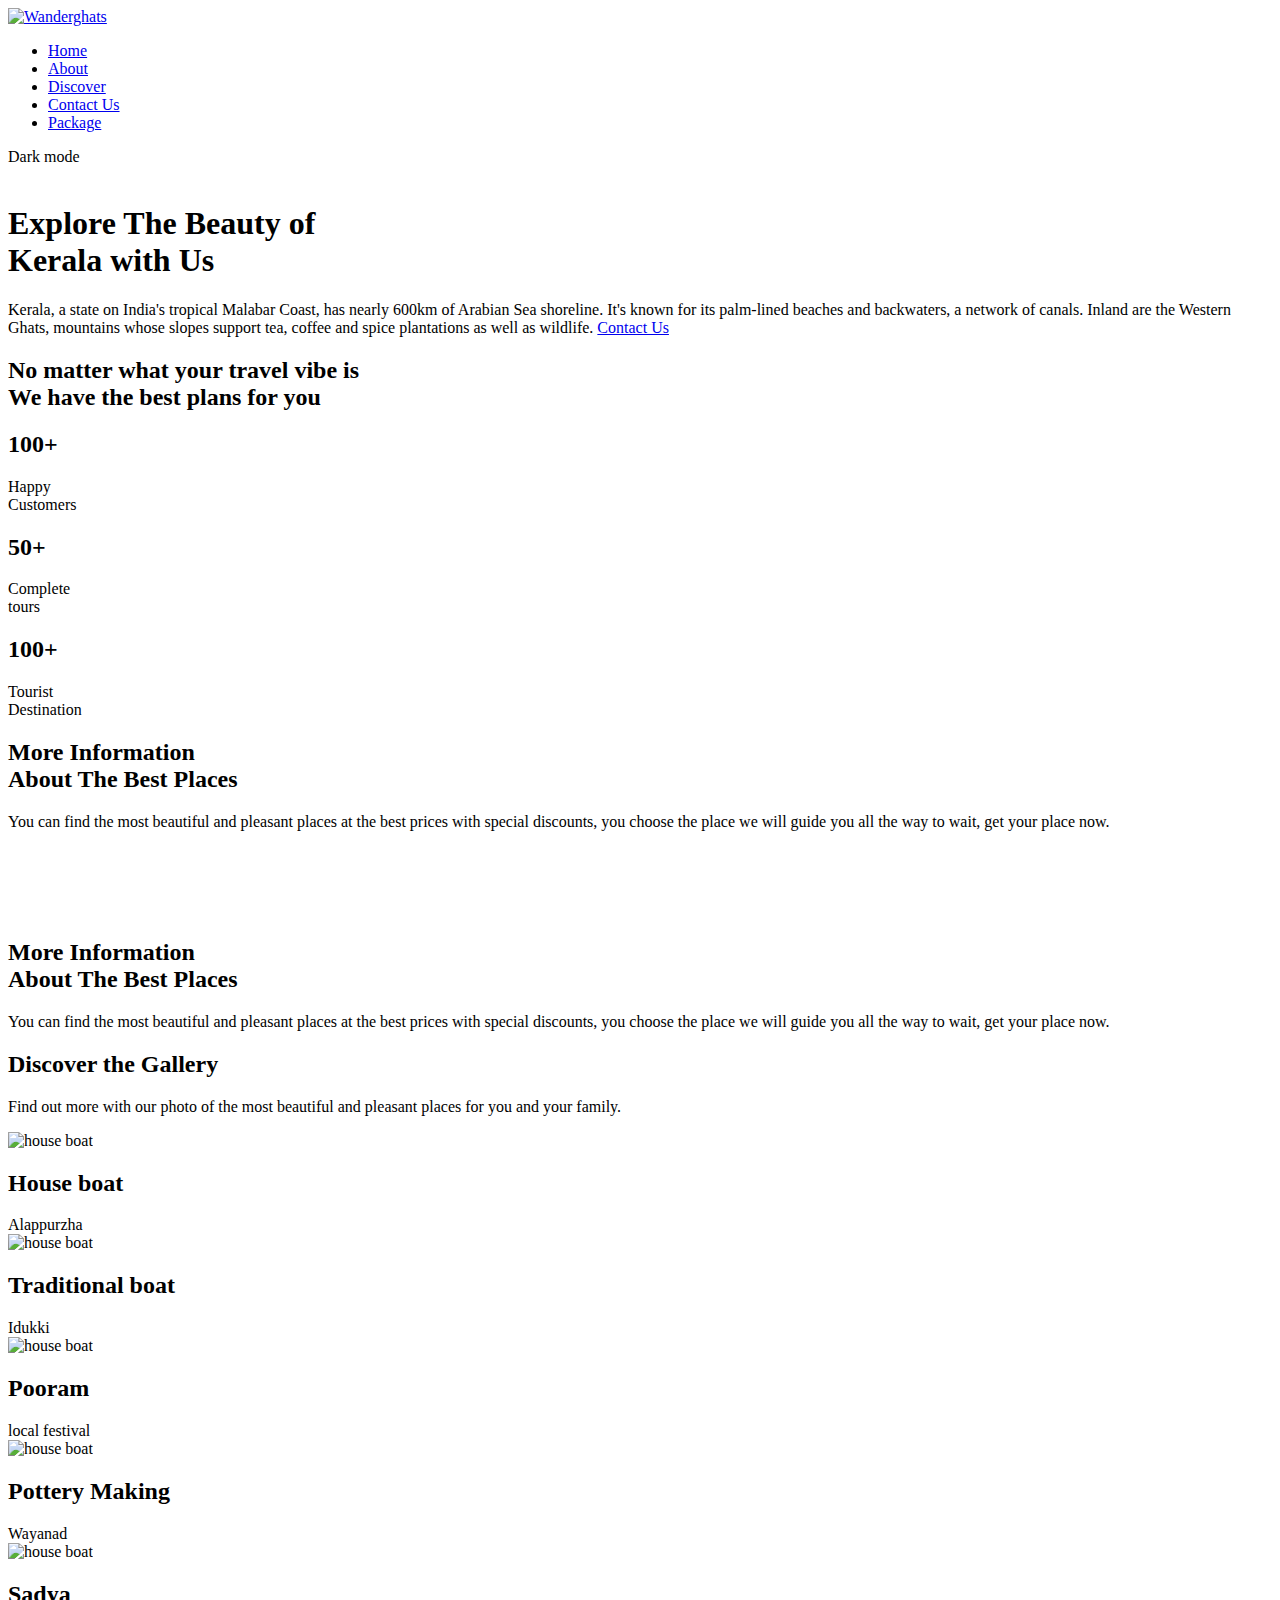
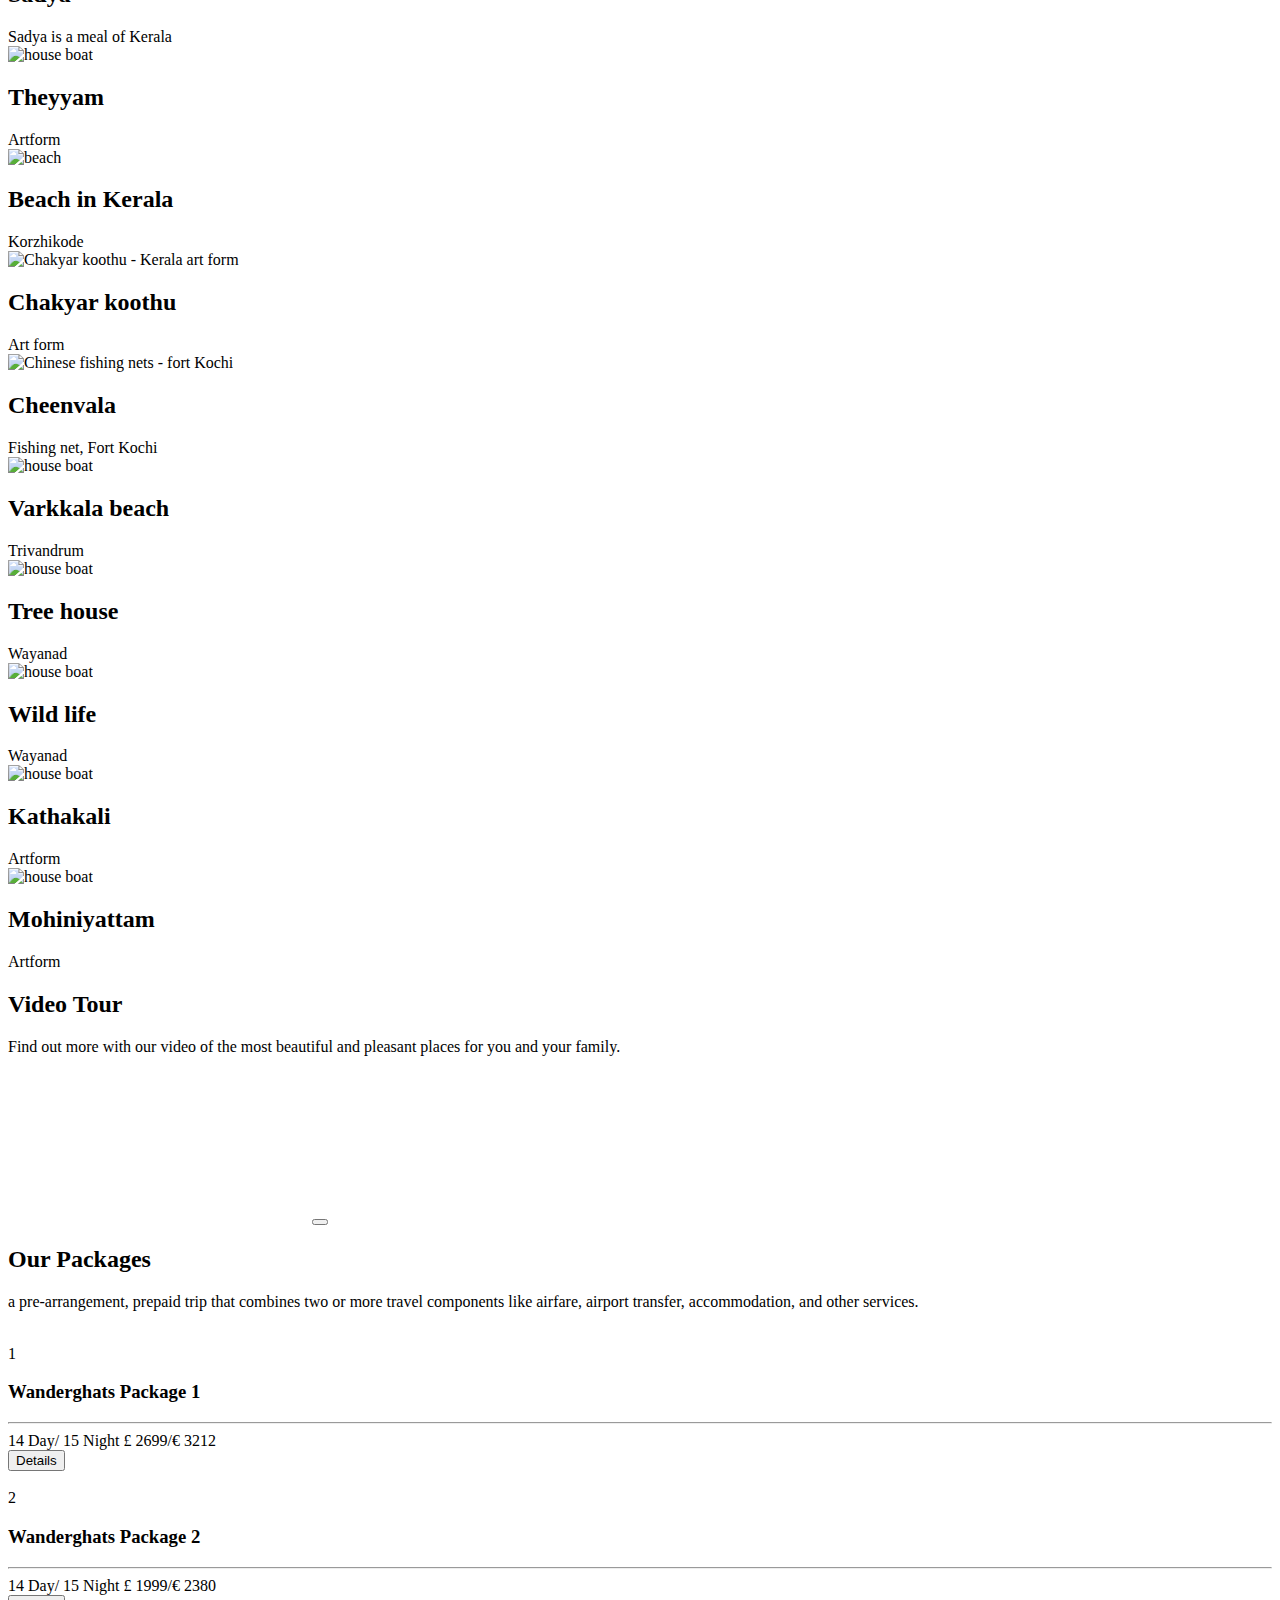
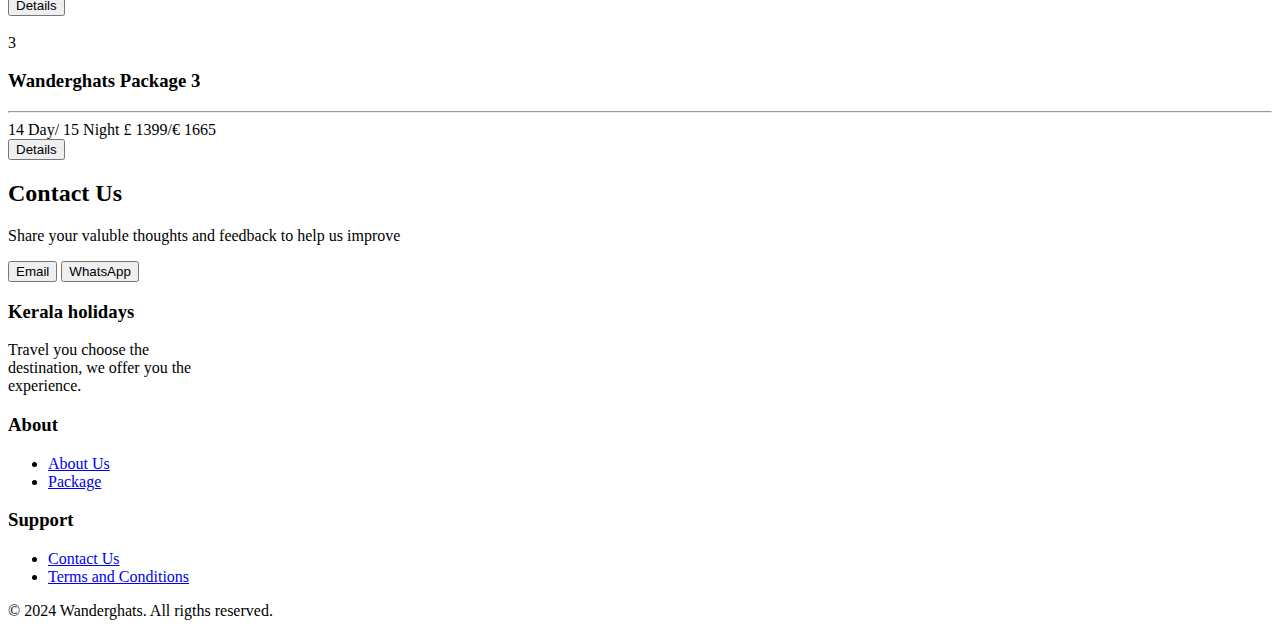
==== index.html @ 9e6406cb "Add files via upload" ====
<!DOCTYPE html>
    <html lang="en">
    <head>
        <meta charset="UTF-8">
        <meta name="viewport" content="width=device-width, initial-scale=1.0">

        <link rel="shortcut icon" href="assets\img\logo.jpg" type="image/png">

        <!--=============== REMIXICONS ===============-->
        <link href="https://cdn.jsdelivr.net/npm/remixicon@2.5.0/fonts/remixicon.css" rel="stylesheet">

        <!--=============== SWIPER CSS ===============-->
        <link rel="stylesheet" href="assets/css/swiper-bundle.min.css">

        <!--=============== CSS ===============-->
        <link rel="stylesheet" href="assets/css/styles.css">

        <link rel="stylesheet" href="https://fonts.googleapis.com/css?family=Audiowide">

        <link rel="stylesheet" href="assets/css/fontawesome.css">

        <link href='https://fonts.googleapis.com/css?family=Poppins' rel='stylesheet'>
        <link href='https://fonts.googleapis.com/css?family=Cabin' rel='stylesheet'>

        <title>Wanderghats</title>
    </head>
    <body>
        <header class="header" id="header">
            <nav class="nav container">
                
                <a href="#" class="nav__logo">
                    <img class="navLogoImg" src="assets\img\logo.jpg" style="float: left; font-family:'Times New Roman', Times, serif"> Wanderghats
                    <!--<br><hr><span style="font-size:12px;">&nbsp;&nbsp;&nbsp;Your travel partner</span>-->
                </a>
                <div class="nav__menu" id="nav-menu">
                    <ul class="nav__list">
                        <li class="nav__item">
                            <a href="#home" class="nav__link active-link">Home</a>
                        </li>
                        <li class="nav__item">
                            <a href="#about" class="nav__link">About</a>
                        </li>
                        <li class="nav__item">
                            <a href="#discover" class="nav__link">Discover</a>
                        </li>
                        <li class="nav__item">
                            <a href="#contactUs" class="nav__link">Contact Us</a>
                        </li>
                        <li class="nav__item">
                            <a href="#place" class="nav__link" id="navPackage">Package</a>
                        </li>
                    </ul>

                    <div class="nav__dark">
                        <!-- Theme change button -->
                        <span class="change-theme-name">Dark mode</span>
                        <i class="ri-moon-line change-theme" id="theme-button"></i>
                    </div>

                    <i class="ri-close-line nav__close" id="nav-close"></i>
                </div>

                <div class="nav__toggle" id="nav-toggle">
                    <i class="ri-function-line"></i>
                </div>
            </nav>
        </header>

        <main class="main">
            <!--==================== HOME ====================-->
            <section class="home" id="home">
                <img src="assets/img/nandhu-kumar-VJRTZNYNE4E-unsplash.jpg" alt="" class="home__img">

                <div class="home__container container grid">
                    <div class="home__data">
                        <!--<span class="home__data-subtitle">Explore the</span>-->
                        <h1 class="home__data-title">Explore The Beauty of<br> <b>Kerala with Us</b></h1>
                        <span class="home__data-subtitle">
                            Kerala, a state on India's tropical Malabar Coast, has nearly 600km
                            of Arabian Sea shoreline. It's known for its palm-lined beaches and backwaters, a network of canals.
                            Inland are the Western Ghats, mountains whose slopes support tea, coffee and spice plantations as well
                            as wildlife.
                        </span>
                        <a href="#contactUs" class="button">Contact Us</a>
                    </div>
                    <div class="home__social">
                        <a href="https://www.facebook.com/" target="_blank" class="home__social-link">
                            <i class="ri-facebook-box-fill"></i>
                        </a>
                        <a href="https://www.instagram.com/" target="_blank" class="home__social-link">
                            <i class="ri-instagram-fill"></i>
                        </a>
                        <a href="https://twitter.com/" target="_blank" class="home__social-link">
                            <i class="ri-twitter-x-line"></i>
                        </a>
                    </div>

                    <!--<div class="home__info">
                <div>
                    <span class="home__info-title">5 best places to visit</span>
                    <a href="" class="button button--flex button--link home__info-button">
                        More <i class="ri-arrow-right-line"></i>
                    </a>
                </div>

                <div class="home__info-overlay">
                    <img src="assets/img/home2.jpg" alt="" class="home__info-img">
                </div>
            </div>-->
                </div>
            </section>

            <!--==================== ABOUT ====================-->
            <section class="experience section">
                <div class="division">
                    <h2 class="section__title">No matter what your travel vibe is <br> We have the best plans for you</h2>

                    <div class="experience__container container grid">
                        <div class="experience__content grid">
                            <div class="experience__data">
                                <h2 class="experience__number">100+</h2>
                                <span class="experience__description">Happy <br> Customers</span>
                            </div>

                            <div class="experience__data">
                                <h2 class="experience__number">50+</h2>
                                <span class="experience__description">Complete <br> tours</span>
                            </div>

                            <div class="experience__data">
                                <h2 class="experience__number">100+</h2>
                                <span class="experience__description">Tourist <br> Destination</span>
                            </div>
                        </div>

                        <!--<div class="experience__img grid">
                    <div class="experience__overlay">
                        <img src="assets/img/pexels-jayanand-rudhan-295717367-13260908.jpg" alt="" class="experience__img-one">
                    </div>

                    <div class="experience__overlay">
                        <img src="assets/img/pexels-renjith-tomy-pkm-138432405-10821527.jpg" alt="" class="experience__img-two">
                    </div>
                </div>-->
                    </div>
                </div>
            </section>

            <section class="about section" id="about">
                <div class="about__container container grid">
                    <div class="about__data">
                        <h2 class="section__title about__title">More Information <br> About The Best Places</h2>
                        <p class="about__description">
                            You can find the most beautiful and pleasant places at the best
                            prices with special discounts, you choose the place we will guide you all the way to wait, get your
                            place now.
                        </p>
                        <!--<a href="#" class="button">Reserve a place</a>-->
                    </div>

                    <div class="about__img">
                        <div class="about__img-overlay">
                            <img src="assets/img/Resposible tourism.jpg" alt="" class="about__img-one">
                        </div>

                        <div class="about__img-overlay">
                            <img src="assets/img/pexels-aneesh-s-1798935-3370598.jpg" alt="" class="about__img-two">
                        </div>
                    </div>
                </div>
            </section>


            <!--==================== EXPERIENCE ====================-->
            <section class="experience section">

                <div class="experience__container container grid">

                    <div class="about__container container grid">
                        <div class="experience__img grid">
                            <div class="experience__overlay">
                                <img src="assets/img/pexels-jayanand-rudhan-295717367-13260908.jpg" alt="" class="experience__img-one">
                            </div>
                            <div class="experience__overlay">
                                <img src="assets/img/pexels-renjith-tomy-pkm-138432405-10821527.jpg" alt="" class="experience__img-two">
                            </div>


                        </div>

                        <div class="about__data">
                            <h2 class="section__title about__title">More Information <br> About The Best Places</h2>
                            <p class="about__description">
                                You can find the most beautiful and pleasant places at the best
                                prices with special discounts, you choose the place we will guide you all the way to wait, get your
                                place now.
                            </p>
                            <!--<a href="#" class="button">Reserve a place</a>-->
                        </div>
                    </div>

                    <!--<div class="experience__img grid">
                <div class="experience__overlay">
                    <img src="assets/img/pexels-jayanand-rudhan-295717367-13260908.jpg" alt="" class="experience__img-one">
                </div>

                <div class="experience__overlay">
                    <img src="assets/img/pexels-renjith-tomy-pkm-138432405-10821527.jpg" alt="" class="experience__img-two">
                </div>
            </div>-->
                </div>
            </section>

            <!--==================== DISCOVER ====================-->
            <section class="discover section" id="discover">
                <h2 class="section__title">Discover the Gallery</h2>

                <p class="video__description">
                    Find out more with our photo of the most beautiful and
                    pleasant places for you and your family.
                </p>

                <div class="discover__container container swiper-container">
                    <div class="swiper-wrapper">

                        <!--==================== DISCOVER 4 ====================-->
                        <div class="discover__card swiper-slide">
                            <img src="assets/img/a_house boat.jpg" alt="house boat" class="discover__img">
                            <div class="discover__data">
                                <h2 class="discover__title">House boat</h2>
                                <span class="discover__description">Alappurzha</span>
                                <!--<p class="discover_ptext">Houseboats: A Complete Guide - Boat Trader BlogA houseboat is a boat that has
                            been modified or designed to be used as a primary dwelling on water.
                            They are often found in lakes, rivers, streams, and coastal harbors, and are usually moored
                            or kept stationary.
                            <p>-->
                            </div>
                        </div>

                        <!--==================== DISCOVER 5 ====================-->
                        <div class="discover__card swiper-slide">
                            <img src="assets/img/a_idukky.jpg" alt="house boat" class="discover__img">
                            <div class="discover__data">
                                <h2 class="discover__title">Traditional boat</h2>
                                <span class="discover__description">Idukki</span>
                            </div>
                        </div>

                        <!--==================== DISCOVER 8 ====================-->
                        <div class="discover__card swiper-slide">
                            <img src="assets/img/a_pooram.jpg" alt="house boat" class="discover__img">
                            <div class="discover__data">
                                <h2 class="discover__title">Pooram</h2>
                                <span class="discover__description">local festival</span>
                            </div>
                        </div>

                        <!--==================== DISCOVER 9 ====================-->
                        <div class="discover__card swiper-slide">
                            <img src="assets/img/a_Pottery Making.jpg" alt="house boat" class="discover__img">
                            <div class="discover__data">
                                <h2 class="discover__title">Pottery Making</h2>
                                <span class="discover__description">Wayanad</span>
                            </div>
                        </div>

                        <!--==================== DISCOVER 10 ====================-->
                        <div class="discover__card swiper-slide">
                            <img src="assets/img/a_Sadhya.jpg" alt="house boat" class="discover__img">
                            <div class="discover__data">
                                <h2 class="discover__title">Sadya</h2>
                                <span class="discover__description">Sadya is a meal of Kerala</span>
                            </div>
                        </div>

                        <!--==================== DISCOVER 11 ====================-->
                        <div class="discover__card swiper-slide">
                            <img src="assets/img/a_Theyyam.jpg" alt="house boat" class="discover__img">
                            <div class="discover__data">
                                <h2 class="discover__title">Theyyam</h2>
                                <span class="discover__description">Artform</span>
                            </div>
                        </div>


                        <!--==================== DISCOVER 1 ====================-->
                        <div class="discover__card swiper-slide">
                            <img src="assets/img/a_beach.jpg" alt="beach" class="discover__img">
                            <div class="discover__data">
                                <h2 class="discover__title">Beach in Kerala</h2>
                                <span class="discover__description">Korzhikode</span>
                            </div>
                        </div>

                        <!--==================== DISCOVER 2 ====================-->
                        <div class="discover__card swiper-slide">
                            <img src="assets/img/a_Chakyar koothu.jpg" alt="Chakyar koothu - Kerala art form" class="discover__img">
                            <div class="discover__data">
                                <h2 class="discover__title">Chakyar koothu</h2>
                                <span class="discover__description">Art form</span>
                            </div>
                        </div>
                        <!--==================== DISCOVER 3 ====================-->
                        <div class="discover__card swiper-slide">
                            <img src="assets/img/a_Chinese fishing nets.jpg" alt="Chinese fishing nets - fort Kochi" class="discover__img">
                            <div class="discover__data">
                                <h2 class="discover__title">Cheenvala</h2>
                                <span class="discover__description">Fishing net, Fort Kochi</span>
                            </div>
                        </div>

                        <!--==================== DISCOVER 13 ====================-->
                        <div class="discover__card swiper-slide">
                            <img src="assets/img/a_Varkkala.jpg" alt="house boat" class="discover__img">
                            <div class="discover__data">
                                <h2 class="discover__title">Varkkala beach</h2>
                                <span class="discover__description">Trivandrum</span>
                            </div>
                        </div>

                        <!--==================== DISCOVER 14 ====================-->
                        <div class="discover__card swiper-slide">
                            <img src="assets/img/a_Wayanad Tree Houses.jpg" alt="house boat" class="discover__img">
                            <div class="discover__data">
                                <h2 class="discover__title">Tree house</h2>
                                <span class="discover__description">Wayanad</span>
                            </div>
                        </div>

                        <!--==================== DISCOVER 15 ====================-->
                        <div class="discover__card swiper-slide">
                            <img src="assets/img/a_Wild life.jpg" alt="house boat" class="discover__img">
                            <div class="discover__data">
                                <h2 class="discover__title">Wild life</h2>
                                <span class="discover__description">Wayanad</span>
                            </div>
                        </div>

                        <!--==================== DISCOVER 6 ====================-->
                        <div class="discover__card swiper-slide">
                            <img src="assets/img/a_Kathakali.jpg" alt="house boat" class="discover__img">
                            <div class="discover__data">
                                <h2 class="discover__title">Kathakali</h2>
                                <span class="discover__description">Artform</span>
                            </div>
                        </div>

                        <!--==================== DISCOVER 7 ====================-->
                        <div class="discover__card swiper-slide">
                            <img src="assets/img/a_Mohiniattam.jpg" alt="house boat" class="discover__img">
                            <div class="discover__data">
                                <h2 class="discover__title">Mohiniyattam</h2>
                                <span class="discover__description">Artform</span>
                            </div>
                        </div>

                    </div>
                </div>
            </section>


            <!--==================== VIDEO ====================-->
            <section class="video section">
                <h2 class="section__title">Video Tour</h2>

                <div class="video__container container">
                    <p class="video__description">
                        Find out more with our video of the most beautiful and
                        pleasant places for you and your family.
                    </p>

                    <div class="video__content">
                        <video id="video-file">
                            <source src="assets/img/Kerala Glimps.mp4" type="video/mp4">
                        </video>

                        <button class="button button--flex video__button" id="video-button">
                            <i class="ri-play-line video__button-icon" id="video-icon"></i>
                        </button>
                    </div>
                </div>
            </section>

            <!--==================== PLACES ====================-->
            <section class="place section" id="place">
                <h2 class="section__title">Our Packages</h2>
                <p class="video__description">
                    a pre-arrangement, prepaid trip that combines two or more travel components like airfare, 
                    airport transfer, accommodation, and other services.
                </p>

                <div class="place__container container grid">
                    <!--==================== PLACES CARD 1 ====================-->
                    <div class="place__card">
                        <img src="assets/img/packageCover3.jpg" alt="" class="place__img">

                        <div class="place__content">
                            <span class="place__rating">
                                <i class="ri-star-line place__rating-icon"></i>
                                <span class="place__rating-number">1</span>
                            </span>

                            <div class="place__data">
                                <h3 class="place__title">Wanderghats Package 1</h3><hr>
                                <span class="place__subtitle">14 Day/ 15 Night</span>
                                <span class="place__price" id="price">£ 2699/€ 3212</span>
                            </div>
                        </div>

                        <button id="package1" class="button button--flex place__button">
                            Details<i class="ri-arrow-right-line"></i>
                        </button>
                    </div>

                    <!--==================== PLACES CARD 2 ====================-->
                    <div class="place__card">
                        <img src="assets/img/packageCover3.jpg" alt="" class="place__img">

                        <div class="place__content">
                            <span class="place__rating">
                                <i class="ri-star-line place__rating-icon"></i>
                                <span class="place__rating-number">2</span>
                            </span>

                            <div class="place__data">
                                <h3 class="place__title">Wanderghats Package 2</h3><hr>
                                <span class="place__subtitle">14 Day/ 15 Night</span>
                                <span class="place__price">£ 1999/€ 2380</span>
                            </div>
                        </div>

                        <button id="package1" class="button button--flex place__button">
                            Details<i class="ri-arrow-right-line"></i>
                        </button>
                    </div>

                    <!--==================== PLACES CARD 3 ====================-->
                    <div class="place__card">
                        <img src="assets/img/packageCover3.jpg" alt="" class="place__img">

                        <div class="place__content">
                            <span class="place__rating">
                                <i class="ri-star-line place__rating-icon"></i>
                                <span class="place__rating-number">3</span>
                            </span>

                            <div class="place__data">
                                <h3 class="place__title">Wanderghats Package 3</h3><hr>
                                <span class="place__subtitle">14 Day/ 15 Night</span>
                                <span class="place__price">£ 1399/€ 1665</span>
                            </div>
                        </div>

                        <button id="package1" class="button button--flex place__button">
                            Details<i class="ri-arrow-right-line"></i>
                        </button>
                    </div>



                    <!--==================== PLACES CARD 4 ====================-->
                    <!--<div class="place__card">
                <img src="assets/img/place4.jpg" alt="" class="place__img">

                <div class="place__content">
                    <span class="place__rating">
                        <i class="ri-star-line place__rating-icon"></i>
                        <span class="place__rating-number">4,8</span>
                    </span>

                    <div class="place__data">
                        <h3 class="place__title">Munnar</h3>
                        <span class="place__subtitle">Idukki</span>
                        <span class="place__price">Rs. 12499</span>
                    </div>
                </div>

                <button class="button button--flex place__button">
                    <i class="ri-arrow-right-line"></i>
                </button>
            </div>-->
                    <!--==================== PLACES CARD 5 ====================-->
                    <!--<div class="place__card">
                <img src="assets/img/place5.jpg" alt="" class="place__img">

                <div class="place__content">
                    <span class="place__rating">
                        <i class="ri-star-line place__rating-icon"></i>
                        <span class="place__rating-number">4,8</span>
                    </span>

                    <div class="place__data">
                        <h3 class="place__title">Thrissur</h3>
                        <span class="place__subtitle">Thrissur</span>
                        <span class="place__price">Rs. 11999</span>
                    </div>
                </div>

                <button class="button button--flex place__button">
                    <i class="ri-arrow-right-line"></i>
                </button>
            </div>-->
                </div>
            </section>


            <!--==================== SUBSCRIBE ====================-->
            <section class="subscribe section" id="contactUs">
                <div class="subscribe__bg">
                    <div class="subscribe__container container">
                        <h2 class="section__title subscribe__title">Contact Us</h2>
                        <p class="subscribe__description">
                            Share your valuble thoughts and feedback to help us improve
                        </p>
                        <div class="subscribe__description">
                            <button class="button" onclick="sendEmail()">
                                <i class="fa fa-envelope aria-hidden=" true""></i> Email
                            </button>
                            <button class="button" onclick="sendWhatsApp()">
                                <i class="fa fa-phone" aria-hidden="true"></i> WhatsApp
                            </button>
                        </div>
                    </div>
                </div>
            </section>

            <!--==================== SPONSORS ====================-->
            <!--<section class="sponsor section">
    <h2 class="section__title">Our sponsors</h2>
    <div class="sponsor__container container grid">-->
            <!--<div class="sponsor__content">
        <img src="assets/img/sponsors1.png" alt="" class="sponsor__img">
    </div>-->
            <!--<div class="sponsor__content">
        <img src="assets/img/sponsors2.png" alt="" class="sponsor__img">
    </div>-->
            <!--<div class="sponsor__content">
        <img src="assets/img/sponsors3.png" alt="" class="sponsor__img">
    </div>-->
            <!--<div class="sponsor__content">
        <img src="assets/img/sponsors4.png" alt="" class="sponsor__img">
    </div>-->
            <!--<div class="sponsor__content">
        <img src="assets/img/sponsors5.png" alt="" class="sponsor__img">
    </div>-->
            <!--</div>
        </section>
    </main>-->
            <!--==================== FOOTER ====================-->
            <footer class="footer section">
                <div class="footer__container container grid">
                    <div class="footer__content grid">
                        <div class="footer__data">
                            <h3 class="footer__title">Kerala holidays</h3>
                            <p class="footer__description">
                                Travel you choose the <br> destination,
                                we offer you the <br> experience.
                            </p>
                            <div>
                                <a href="https://www.facebook.com/" target="_blank" class="footer__social">
                                    <i class="ri-facebook-box-fill"></i>
                                </a>
                                <!--<a href="https://twitter.com/" target="_blank" class="footer__social">
                            <i class="ri-twitter-fill"></i>
                        </a>-->
                                <a href="https://www.instagram.com/" target="_blank" class="footer__social">
                                    <i class="ri-instagram-fill"></i>
                                </a>
                                <!--<a href="https://www.youtube.com/" target="_blank" class="footer__social">
                            <i class="ri-youtube-fill"></i>
                        </a>-->
                            </div>
                        </div>

                        <div class="footer__data">
                            <h3 class="footer__subtitle">About</h3>
                            <ul>
                                <li class="footer__item">
                                    <a href="#about" class="footer__link">About Us</a>
                                </li>
                                <li class="footer__item">
                                    <a href="#place" class="footer__link">Package</a>
                                </li>
                            </ul>
                        </div>

                        <!--<div class="footer__data">
                <h3 class="footer__subtitle">Company</h3>
                <ul>
                    <li class="footer__item">
                        <a href="" class="footer__link">Our Team</a>
                    </li>-->
                        <!--<li class="footer__item">
                    <a href="" class="footer__link">Plan y Pricing</a>
                </li>-->
                        <!--<li class="footer__item">
                    <a href="" class="footer__link">Become a member</a>
                </li>-->
                        <!--</ul>
                </div>-->

                        <div class="footer__data">
                            <h3 class="footer__subtitle">Support</h3>
                            <ul>
                                <li class="footer__item">
                                    <a href="#contactUs" class="footer__link">Contact Us</a>
                                </li>
                                <li class="footer__item">
                                    <a href="assets\Wanderghats Terms and Conditions.docx" download="Wanderghats Terms and conditions" class="footer__link">Terms and Conditions</a>
                                </li>
                            </ul>
                        </div>
                    </div>

                    <div class="footer__rights">
                        <p class="footer__copy">&#169; 2024 Wanderghats. All rigths reserved.</p>
                        <!--<div class="footer__terms">
                    <a href="#" class="footer__terms-link">Terms & Agreements</a>
                    <a href="#" class="footer__terms-link">Privacy Policy</a>
                </div>-->
                    </div>
                </div>
            </footer>

            <!--========== SCROLL UP ==========-->
            <a href="#" class="scrollup" id="scroll-up">
                <i class="ri-arrow-up-line scrollup__icon"></i>
            </a>
           

            <!--=============== SCROLL REVEAL===============-->
            <script src="assets/js/scrollreveal.min.js"></script>

            <!--=============== SWIPER JS ===============-->
            <script src="assets/js/swiper-bundle.min.js"></script>

            <!--=============== MAIN JS ===============-->
            <script src="assets/js/main.js"></script>
</body>
</html>
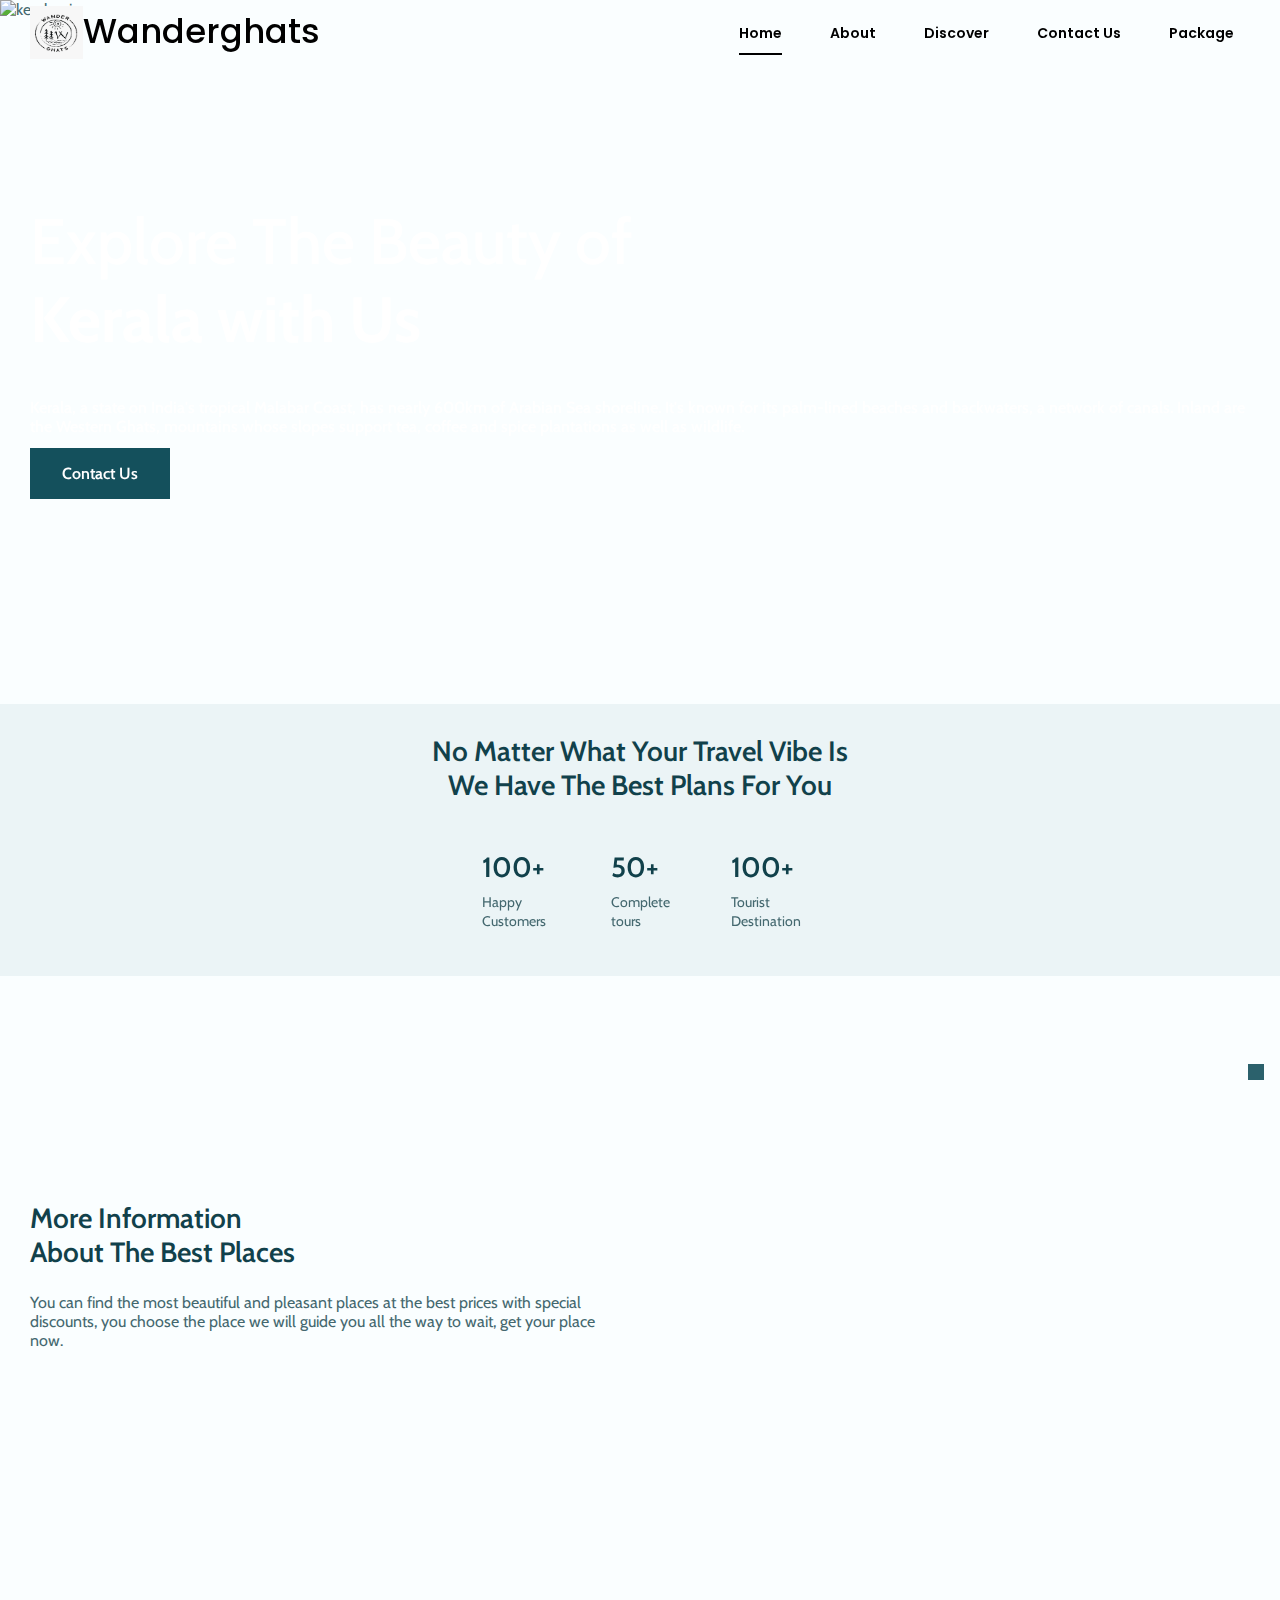
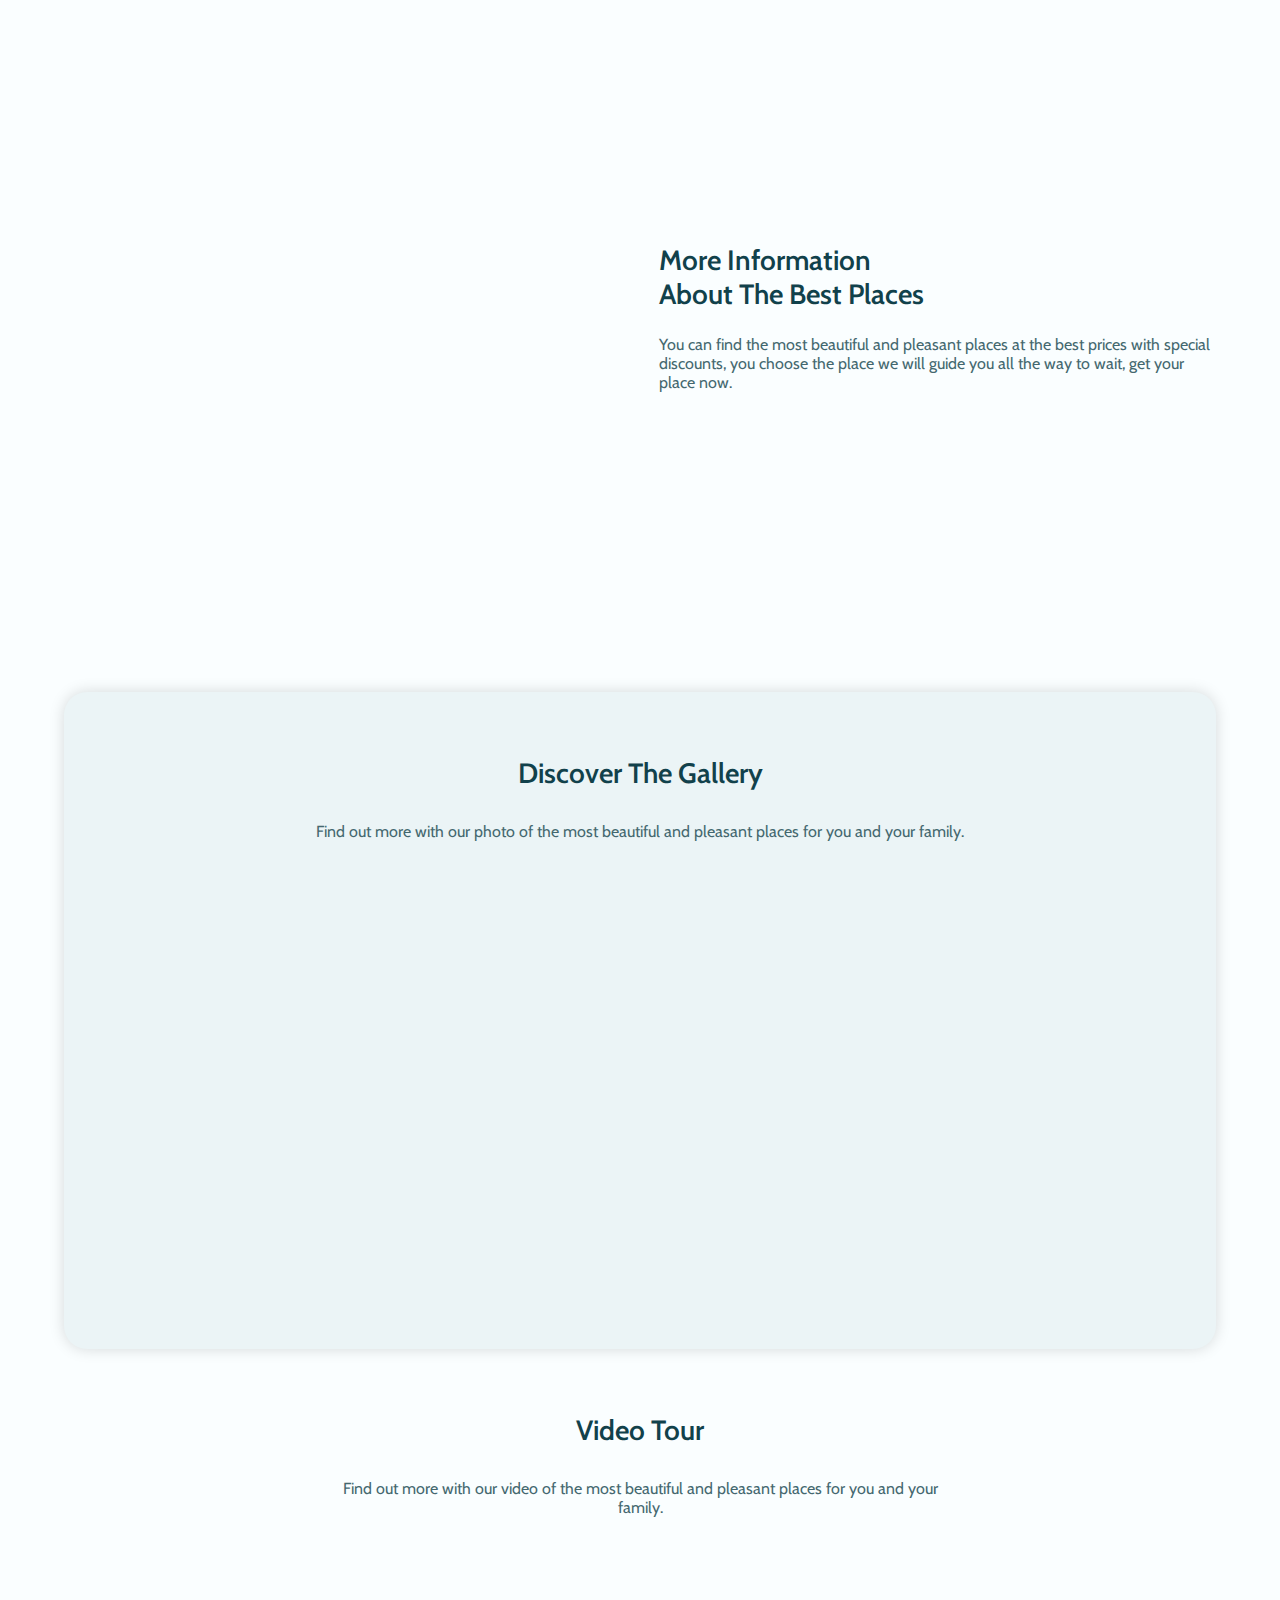
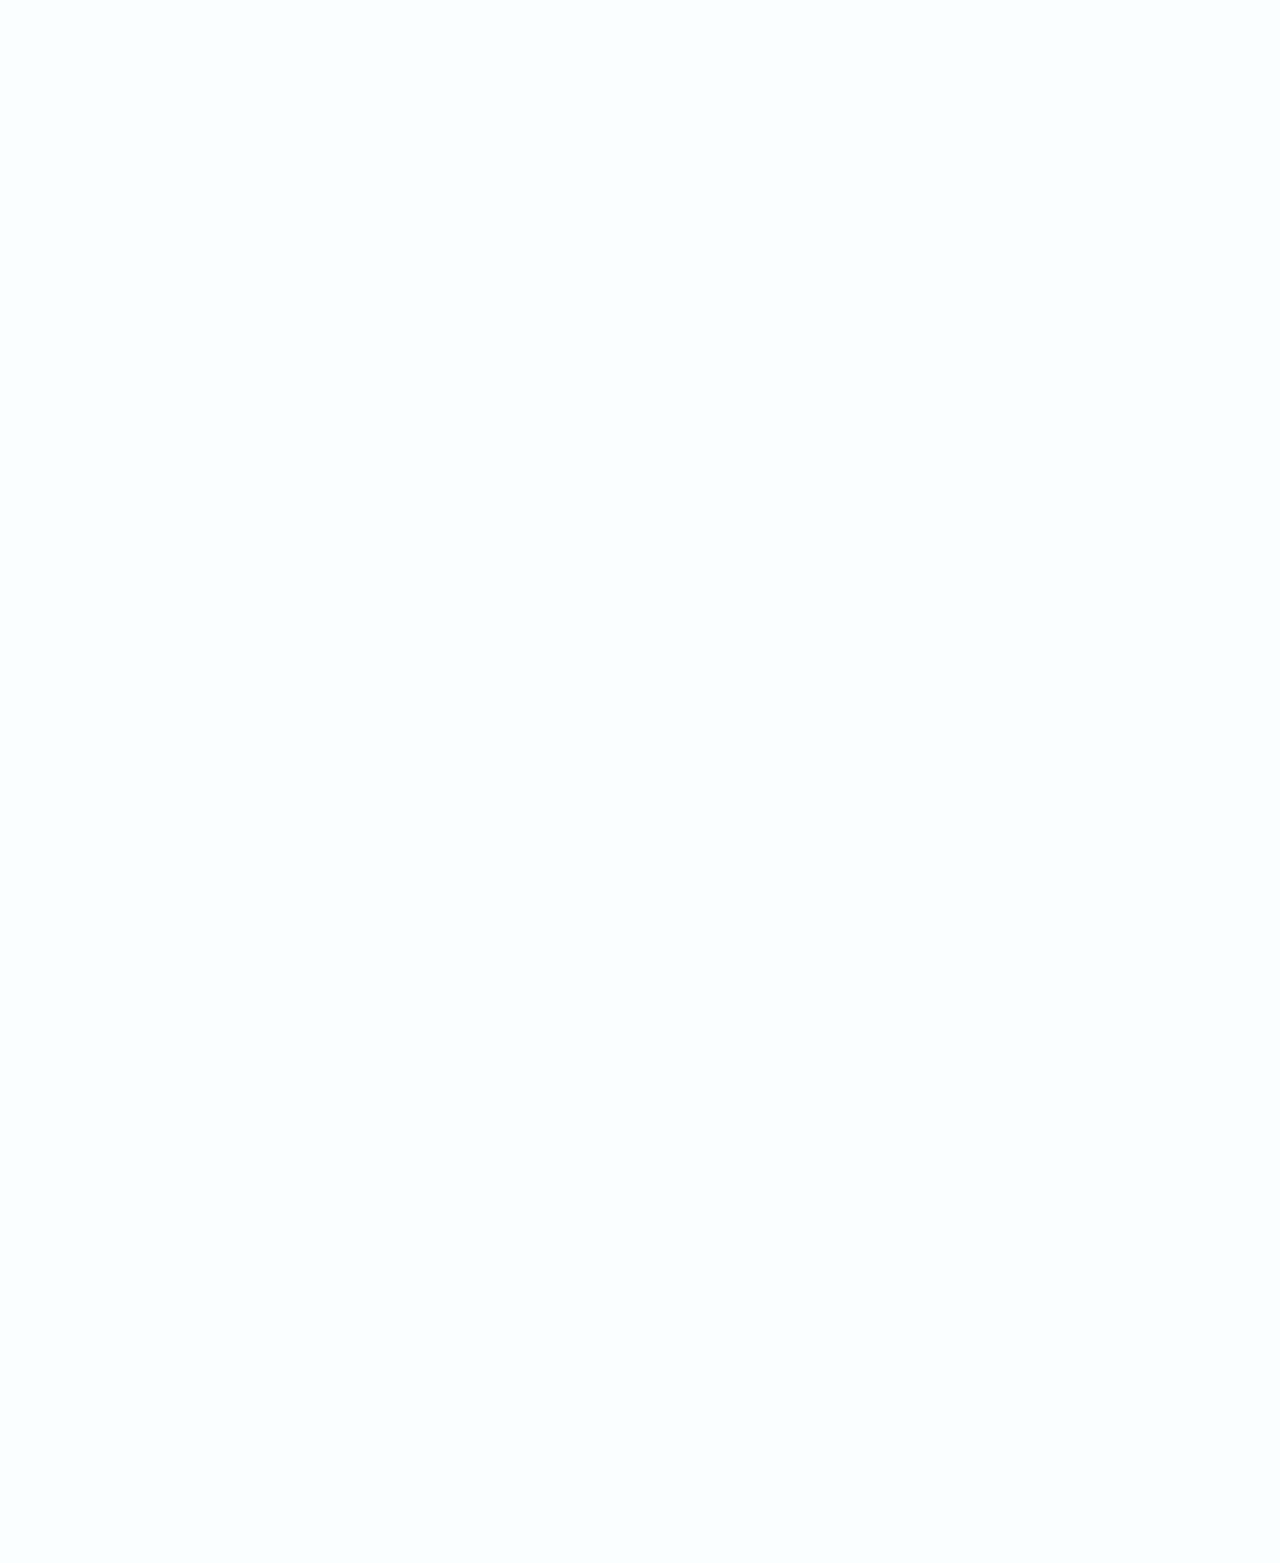
==== commit e2062104: "Update index.html" ====
--- a/index.html
+++ b/index.html
@@ -29,7 +29,7 @@
             <nav class="nav container">
                 
                 <a href="#" class="nav__logo">
-                    <img class="navLogoImg" src="assets\img\logo.jpg" style="float: left; font-family:'Times New Roman', Times, serif"> Wanderghats
+                    <img class="navLogoImg" src="assets\img\logo.jpg" alt="logo" style="float: left; font-family:'Times New Roman', Times, serif"> Wanderghats
                     <!--<br><hr><span style="font-size:12px;">&nbsp;&nbsp;&nbsp;Your travel partner</span>-->
                 </a>
                 <div class="nav__menu" id="nav-menu">
@@ -69,7 +69,7 @@
         <main class="main">
             <!--==================== HOME ====================-->
             <section class="home" id="home">
-                <img src="assets/img/nandhu-kumar-VJRTZNYNE4E-unsplash.jpg" alt="" class="home__img">
+                <img src="assets/img/nandhu-kumar-VJRTZNYNE4E-unsplash.jpg" alt="kerala pic" class="home__img">
 
                 <div class="home__container container grid">
                     <div class="home__data">
@@ -160,11 +160,11 @@
 
                     <div class="about__img">
                         <div class="about__img-overlay">
-                            <img src="assets/img/Resposible tourism.jpg" alt="" class="about__img-one">
+                            <img src="assets/img/Resposible tourism.jpg" alt="kerala tourism picture" class="about__img-one">
                         </div>
 
                         <div class="about__img-overlay">
-                            <img src="assets/img/pexels-aneesh-s-1798935-3370598.jpg" alt="" class="about__img-two">
+                            <img src="assets/img/pexels-aneesh-s-1798935-3370598.jpg" alt="kerala tourism picture" class="about__img-two">
                         </div>
                     </div>
                 </div>
@@ -179,10 +179,10 @@
                     <div class="about__container container grid">
                         <div class="experience__img grid">
                             <div class="experience__overlay">
-                                <img src="assets/img/pexels-jayanand-rudhan-295717367-13260908.jpg" alt="" class="experience__img-one">
+                                <img src="assets/img/pexels-jayanand-rudhan-295717367-13260908.jpg" alt="kerala tourism picture" class="experience__img-one">
                             </div>
                             <div class="experience__overlay">
-                                <img src="assets/img/pexels-renjith-tomy-pkm-138432405-10821527.jpg" alt="" class="experience__img-two">
+                                <img src="assets/img/pexels-renjith-tomy-pkm-138432405-10821527.jpg" alt="kerala tourism picture" class="experience__img-two">
                             </div>
 
 
@@ -392,7 +392,7 @@
                 <div class="place__container container grid">
                     <!--==================== PLACES CARD 1 ====================-->
                     <div class="place__card">
-                        <img src="assets/img/packageCover3.jpg" alt="" class="place__img">
+                        <img src="assets/img/packageCover3.jpg" alt="Kerala package cover photo" class="place__img">
 
                         <div class="place__content">
                             <span class="place__rating">
@@ -401,20 +401,20 @@
                             </span>
 
                             <div class="place__data">
-                                <h3 class="place__title">Wanderghats Package 1</h3><hr>
+                                <h3 class="place__title">Package 1</h3>
                                 <span class="place__subtitle">14 Day/ 15 Night</span>
                                 <span class="place__price" id="price">£ 2699/€ 3212</span>
                             </div>
                         </div>
 
                         <button id="package1" class="button button--flex place__button">
-                            Details<i class="ri-arrow-right-line"></i>
+                            <i class="ri-arrow-right-line"></i>
                         </button>
                     </div>
 
                     <!--==================== PLACES CARD 2 ====================-->
                     <div class="place__card">
-                        <img src="assets/img/packageCover3.jpg" alt="" class="place__img">
+                        <img src="assets/img/packageCover3.jpg" alt="Kerala package cover photo" class="place__img">
 
                         <div class="place__content">
                             <span class="place__rating">
@@ -423,20 +423,20 @@
                             </span>
 
                             <div class="place__data">
-                                <h3 class="place__title">Wanderghats Package 2</h3><hr>
+                                <h3 class="place__title">Package 2</h3>
                                 <span class="place__subtitle">14 Day/ 15 Night</span>
                                 <span class="place__price">£ 1999/€ 2380</span>
                             </div>
                         </div>
 
-                        <button id="package1" class="button button--flex place__button">
-                            Details<i class="ri-arrow-right-line"></i>
+                        <button id="package2" class="button button--flex place__button">
+                            <i class="ri-arrow-right-line"></i>
                         </button>
                     </div>
 
                     <!--==================== PLACES CARD 3 ====================-->
                     <div class="place__card">
-                        <img src="assets/img/packageCover3.jpg" alt="" class="place__img">
+                        <img src="assets/img/packageCover3.jpg" alt="Kerala package cover photo" class="place__img">
 
                         <div class="place__content">
                             <span class="place__rating">
@@ -445,61 +445,20 @@
                             </span>
 
                             <div class="place__data">
-                                <h3 class="place__title">Wanderghats Package 3</h3><hr>
+                                <h3 class="place__title">Package 3</h3>
                                 <span class="place__subtitle">14 Day/ 15 Night</span>
                                 <span class="place__price">£ 1399/€ 1665</span>
                             </div>
                         </div>
 
-                        <button id="package1" class="button button--flex place__button">
-                            Details<i class="ri-arrow-right-line"></i>
+                        <button id="package3" class="button button--flex place__button">
+                            <i class="ri-arrow-right-line"></i>
                         </button>
                     </div>
 
 
 
-                    <!--==================== PLACES CARD 4 ====================-->
-                    <!--<div class="place__card">
-                <img src="assets/img/place4.jpg" alt="" class="place__img">
-
-                <div class="place__content">
-                    <span class="place__rating">
-                        <i class="ri-star-line place__rating-icon"></i>
-                        <span class="place__rating-number">4,8</span>
-                    </span>
-
-                    <div class="place__data">
-                        <h3 class="place__title">Munnar</h3>
-                        <span class="place__subtitle">Idukki</span>
-                        <span class="place__price">Rs. 12499</span>
-                    </div>
-                </div>
-
-                <button class="button button--flex place__button">
-                    <i class="ri-arrow-right-line"></i>
-                </button>
-            </div>-->
-                    <!--==================== PLACES CARD 5 ====================-->
-                    <!--<div class="place__card">
-                <img src="assets/img/place5.jpg" alt="" class="place__img">
-
-                <div class="place__content">
-                    <span class="place__rating">
-                        <i class="ri-star-line place__rating-icon"></i>
-                        <span class="place__rating-number">4,8</span>
-                    </span>
-
-                    <div class="place__data">
-                        <h3 class="place__title">Thrissur</h3>
-                        <span class="place__subtitle">Thrissur</span>
-                        <span class="place__price">Rs. 11999</span>
-                    </div>
-                </div>
-
-                <button class="button button--flex place__button">
-                    <i class="ri-arrow-right-line"></i>
-                </button>
-            </div>-->
+                    
                 </div>
             </section>
 
@@ -637,4 +596,4 @@
             <!--=============== MAIN JS ===============-->
             <script src="assets/js/main.js"></script>
 </body>
-</html>+</html>
--- a/assets/css/styles.css
+++ b/assets/css/styles.css
@@ -0,0 +1,1131 @@
+/*=============== GOOGLE FONTS ===============*/
+@import url("https://fonts.googleapis.com/css2?family=Open+Sans:wght@400;600&family=Raleway:wght@500;600;700&display=swap");
+
+/*=============== VARIABLES CSS ===============*/
+:root {
+  --header-height: 2.5rem;
+
+  /*========== Colors ==========*/
+  /* Change favorite color to match images */
+  /*Green dark 190 - Green 171 - Grren Blue 200*/
+  --hue-color: 190;
+
+  /* HSL color mode */
+  --first-color: hsl(var(--hue-color), 64%, 22%);
+  --first-color-second: hsl(var(--hue-color), 64%, 25%);
+  --first-color-alt: hsl(var(--hue-color), 64%, 15%);
+  --title-color: hsl(var(--hue-color), 64%, 18%);
+  --text-color: hsl(var(--hue-color), 24%, 35%);
+  --text-color-light: hsl(var(--hue-color), 8%, 60%);
+  --input-color: hsl(var(--hue-color), 24%, 97%);
+  --body-color: hsl(var(--hue-color), 100%, 99%);
+  --white-color: #FFF;
+  --scroll-bar-color: hsl(var(--hue-color), 12%, 90%);
+  --scroll-thumb-color: hsl(var(--hue-color), 12%, 75%);
+  --conatiner-layer-color:#EBF4F6;
+
+  /*========== Font and typography ==========*/
+  --body-font: 'Cabin','San Francisco', Helvetica, Arial, san-serif;
+  --title-font: 'Poppins','Raleway', sans-serif;
+  --biggest-font-size: 2.5rem;
+  --h1-font-size: 1.5rem;
+  --h2-font-size: 1.25rem;
+  --h3-font-size: 1rem;
+  --normal-font-size: .938rem;
+  --small-font-size: .813rem;
+  --smaller-font-size: .75rem;
+
+  /*========== Font weight ==========*/
+  --font-medium: 500;
+  --font-semi-bold: 600;
+
+  /*========== Margenes Bottom ==========*/
+  --mb-0-25: .25rem;
+  --mb-0-5: .5rem;
+  --mb-0-75: .75rem;
+  --mb-1: 1rem;
+  --mb-1-25: 1.25rem;
+  --mb-1-5: 1.5rem;
+  --mb-2: 2rem;
+  --mb-2-5: 2.5rem;
+
+  /*========== z index ==========*/
+  --z-tooltip: 10;
+  --z-fixed: 100;
+
+  /*========== Hover overlay ==========*/
+  --img-transition: .3s;
+  --img-hidden: hidden;
+  --img-scale: scale(1.1);
+}
+
+@media screen and (min-width: 968px) {
+  :root {
+    --biggest-font-size: 4rem;
+    --h1-font-size: 2.25rem;
+    --h2-font-size: 1.75rem;
+    --h3-font-size: 1.25rem;
+    --normal-font-size: 1rem;
+    --small-font-size: .875rem;
+    --smaller-font-size: .813rem;
+  }
+}
+
+/*========== Variables Dark theme ==========*/
+body.dark-theme {
+    --first-color-second: hsl(var(--hue-color), 54%, 12%);
+    --title-color: hsl(var(--hue-color), 24%, 95%);
+    --text-color: hsl(var(--hue-color), 8%, 75%);
+    --input-color: hsl(var(--hue-color), 29%, 16%);
+    --body-color: hsl(var(--hue-color), 29%, 12%);
+    --scroll-bar-color: hsl(var(--hue-color), 12%, 48%);
+    --scroll-thumb-color: hsl(var(--hue-color), 12%, 36%);
+    --conatiner-layer-color:hsl(var(--hue-color), 54%, 12%);
+}
+
+/*========== Button Dark/Light ==========*/
+.nav__dark {
+  display: flex;
+  align-items: center;
+  column-gap: 2rem;
+  position: absolute;
+  left: 3rem;
+  bottom: 4rem;
+}
+
+.change-theme, .change-theme-name {
+  color: var(--text-color);
+}
+
+.change-theme {
+  cursor: pointer;
+  font-size: 1rem;
+}
+
+.change-theme-name {
+  font-size: var(--small-font-size);
+}
+
+/*=============== BASE ===============*/
+* {
+  box-sizing: border-box;
+  padding: 0;
+  margin: 0;
+}
+
+html {
+  scroll-behavior: smooth;
+}
+
+/*@font-face {
+    font-family: "Myriad-Pro";
+    src: url(http://www.anaveer.in/honda/font/MYRIADPRO-REGULAR.OTF) format("truetype");
+}*/
+
+body {
+    margin: var(--header-height) 0 0 0;
+    font-family: var(--body-font);
+    font-size: var(--normal-font-size);
+    background-color: var(--body-color);
+    color: var(--text-color);
+}
+
+h1, h2, h3 {
+    color: var(--title-color);
+    font-weight: var(--font-semi-bold);
+    font-family: var(--title-font:);
+}
+
+ul {
+  list-style: none;
+}
+
+a {
+  text-decoration: none;
+}
+
+img,
+video {
+  max-width: 100%;
+  height: auto;
+}
+
+button,
+input {
+    border: none;
+    font-family: var(--title-font);
+    font-size: var(--normal-font-size);
+}
+
+button {
+  cursor: pointer;
+}
+
+input {
+  outline: none;
+}
+
+.main {
+  overflow-x: hidden;
+}
+
+/*=============== REUSABLE CSS CLASSES ===============*/
+.section {
+  padding: 4.5rem 0 2.5rem;
+}
+
+.section__title {
+  font-size: var(--h2-font-size);
+  color: var(--title-color);
+  text-align: center;
+  text-transform: capitalize;
+  margin-bottom: var(--mb-2);
+}
+
+.container {
+  max-width: 968px;
+  margin-left: var(--mb-1);
+  margin-right: var(--mb-1);
+}
+
+.grid {
+  display: grid;
+  gap: 1.5rem;
+}
+
+/*=============== HEADER ===============*/
+.header {
+  width: 100%;
+  position: fixed;
+  top: 0;
+  left: 0;
+  z-index: var(--z-fixed);
+  background-color: transparent;
+}
+
+/*=============== NAV ===============*/
+.nav {
+    height: var(--header-height);
+    display: flex;
+    justify-content: space-between;
+    align-items: center;
+    font-family: var(--title-font);
+}
+
+.navLogoImg{
+    height:53px;
+    width:53px;
+}
+
+.nav__logo, .nav__toggle {
+    color: black;
+    font-family: var(--title-font);
+}
+
+.nav__logo {
+    font-weight: 500;
+    font-size: 34px;
+    box-sizing: border-box;
+}
+
+.nav__toggle {
+  font-size: 1.2rem;
+  cursor: pointer;
+}
+
+.nav__menu {
+  position: relative;
+}
+
+#navPackage {
+/*    font-size: 1.10rem;
+*/    font-family: var(--title-font);
+}
+
+@media screen and (max-width: 767px) {
+    .nav__menu {
+    position: fixed;
+    background-color: var(--body-color);
+    top: 0;
+    right: -100%;
+    width: 70%;
+    height: 100%;
+    box-shadow: -1px 0 4px rgba(14, 55, 63, 0.15);
+    padding: 3rem;
+    transition: .4s;
+  }
+}
+
+.nav__list {
+  display: flex;
+  flex-direction: column;
+  row-gap: 2.5rem;
+}
+
+.nav__link {
+    color: var(--text-color-light);
+    font-weight: var(--font-semi-bold);
+    text-transform: uppercase;
+    font-size: 14px;
+}
+
+.nav__link:hover {
+  color: var(--text-color);
+}
+
+.nav__close {
+  position: absolute;
+  top: .75rem;
+  right: 1rem;
+  font-size: 1.5rem;
+  color: var(--title-color);
+  cursor: pointer;
+}
+
+/* show menu */
+.show-menu {
+  right: 0;
+}
+
+/* Change background header */
+.scroll-header {
+  background-color: var(--body-color);
+  box-shadow: 0 0 4px rgba(14, 55, 63, 0.15);
+}
+
+.scroll-header .nav__logo,
+.scroll-header .nav__toggle {
+  color: var(--title-color);
+}
+
+/* Active link */
+.active-link {
+  position: relative;
+  color: var(--title-color);
+}
+
+.active-link::before {
+  content: '';
+  position: absolute;
+  background-color: var(--title-color);
+  width: 100%;
+  height: 2px;
+  bottom: -.75rem;
+  left: 0;
+}
+
+/*=============== HOME ===============*/
+.home__img {
+  position: absolute;
+  top: 0;
+  left: 0;
+  width: 100%;
+  height: 100vh;
+  object-fit: cover;
+  object-position: 83%;
+}
+
+.home__container {
+  position: relative;
+  height: calc(100vh - var(--header-height));
+  align-content: center;
+  row-gap: 1rem;
+}
+
+.home__data-subtitle, 
+.home__data-title, 
+.home__social-link, 
+.home__info {
+  color: var(--white-color);
+}
+
+.home__data-subtitle {
+  display: block;
+  font-weight: var(--font-semi-bold);
+  margin-bottom: var(--mb-0-75);
+}
+
+.home__data-title {
+  font-size: var(--biggest-font-size);
+  font-weight: var(--font-medium);
+  margin-bottom: var(--mb-2-5);
+}
+
+.home__social {
+  display: flex;
+  flex-direction: column;
+  row-gap: 1.5rem;
+}
+
+.home__social-link {
+  font-size: 1.2rem;
+  width: max-content;
+}
+
+.home__info {
+  background-color: var(--first-color);
+  display: flex;
+  padding: 1.5rem 1rem;
+  align-items: center;
+  column-gap: .5rem;
+  position: absolute;
+  right: 0;
+  bottom: 1rem;
+  width: 228px;
+}
+
+.home__info-title {
+  display: block;
+  font-size: var(--small-font-size);
+  font-weight: var(--font-semi-bold);
+  margin-bottom: var(--mb-0-75);
+}
+
+.home__info-button {
+  font-size: var(--smaller-font-size);
+}
+
+.home__info-overlay {
+  overflow: var(--img-hidden);
+}
+
+.home__info-img {
+  width: 145px;
+  transition: var(--img-transition);
+}
+
+.home__info-img:hover {
+  transform: var(--img-scale);
+}
+
+/*=============== BUTTONS ===============*/
+.button {
+  display: inline-block;
+  background-color: var(--first-color);
+  color: var(--white-color);
+  padding: 1rem 2rem;
+  font-weight: var(--font-semi-bold);
+  transition: .3s;
+}
+
+.button:hover {
+  background-color: var(--first-color-alt);
+}
+
+.button--flex {
+  display: flex;
+  align-items: center;
+  column-gap: .25rem;
+}
+
+.button--link {
+  background: none;
+  padding: 0;
+}
+
+.button--link:hover {
+  background: none;
+}
+
+/*=============== ABOUT ===============*/
+.about__data {
+  text-align: center;
+}
+
+.about__container {
+  row-gap: 2.5rem;
+}
+
+.about__description {
+  margin-bottom: var(--mb-2);
+}
+
+.about__img {
+  display: flex;
+  column-gap: 1rem;
+  align-items: center;
+  justify-content: center;
+}
+
+.about__img-overlay {
+  overflow: var(--img-hidden);
+}
+
+.about__img-one {
+  width: 130px;
+}
+
+.about__img-two {
+  width: 180px;
+}
+
+.about__img-one, 
+.about__img-two {
+  transition: var(--img-transition);
+}
+
+.about__img-one:hover, 
+.about__img-two:hover {
+  transform: var(--img-scale);
+}
+
+/*=============== DISCOVER ===============*/
+.discover__card {
+  position: relative;
+  width: 300px;
+  overflow: var(--img-hidden);
+}
+
+.discover__data {
+  position: absolute;
+  bottom: 1.5rem;
+  left: 1rem;
+}
+
+.discover__title, 
+.discover__description {
+  color: var(--white-color);
+}
+
+.discover__title {
+  font-size: var(--h3-font-size);
+  margin-bottom: var(--mb-0-25);
+}
+
+.discover__description {
+  display: block;
+  font-size: var(--smaller-font-size);
+}
+
+.discover__img {
+  transition: var(--img-transition);
+  width:400px;
+  height:400px;
+}
+
+.discover__img:hover {
+  transform: var(--img-scale);
+}
+
+.discover__card:hover .discover__img {
+   background:rgba(0,0,0,0.5);
+}
+
+
+.swiper-container-3d .swiper-slide-shadow-left,
+.swiper-container-3d .swiper-slide-shadow-right {
+  background-image: none;
+}
+
+.discover {
+    background-color: var(--conatiner-layer-color);
+    margin: auto;
+    width: 90%;
+    padding: 7%;
+    border-radius: 23px;
+    box-shadow: 0px 0px 15px rgba(0, 0, 0, 0.15);
+}
+
+.division {
+    background-color: var(--conatiner-layer-color);
+    margin: auto;
+    width: auto;
+    padding: 30px;
+}
+
+.discover_ptext{
+    display:none;
+    color:var(--white-color);
+}
+.discover__card:hover .discover_ptext{
+    display:block;
+}
+/*=============== EXPERIENCE ===============*/
+.experience__container {
+    row-gap: 2.5rem;
+    justify-content: center;
+    justify-items: center;
+}
+
+.experience__content {
+  grid-template-columns: repeat(3, 1fr);
+  column-gap: 1rem;
+  justify-items: center;
+  padding: 0 2rem;
+}
+
+.experience__number {
+  font-size: var(--h2-font-size);
+  font-weight: var(--font-semi-bold);
+  margin-bottom: var(--mb-0-5);
+}
+
+.experience__description {
+  font-size: var(--small-font-size);
+}
+
+.experience__img {
+  position: relative;
+  padding-bottom: 2rem;
+}
+
+.experience__img-one, 
+.experience__img-two {
+  transition: var(--img-transition);
+}
+
+.experience__img-one:hover, 
+.experience__img-two:hover {
+  transform: var(--img-scale);
+}
+
+.experience__overlay {
+  overflow: var(--img-hidden);
+}
+
+.experience__overlay:nth-child(1) {
+  width: 263px;
+  margin-right: 2rem;
+}
+
+.experience__overlay:nth-child(2) {
+  width: 120px;
+  position: absolute;
+  top: 2rem;
+  right: 0;
+}
+/*=============== VIDEO ===============*/
+.video__container {
+  padding-bottom: 1rem;
+}
+
+.video__description {
+  text-align: center;
+  margin-bottom: var(--mb-2-5);
+}
+
+.video__content {
+  position: relative;
+}
+
+.video__button {
+  position: absolute;
+  right: 1rem;
+  bottom: -1rem;
+  padding: 1rem 1.5rem;
+}
+
+.video__button-icon {
+  font-size: 1.2rem;
+}
+
+/*=============== PLACES ===============*/
+.place__card, .place__img {
+    height: 230px;
+}
+
+.place__container {
+    grid-template-columns: repeat(2, max-content);
+    justify-content: center;
+}
+.place {
+    background-color: var(--conatiner-layer-color);
+    width: 90%;
+    border-radius: 23px;
+    box-shadow: -1px 0 4px rgba(14, 55, 63, 0.15);
+    margin:auto;
+}
+.place__data {
+    margin-bottom: 42%;
+    background-color: #000;
+    opacity: 0.65;
+    padding-top:30px;
+    padding-bottom:30px;
+}
+
+.place__card {
+    position: relative;
+    overflow: var(--img-hidden);
+}
+
+    .place__card:hover .place__img {
+        transform: var(--img-scale);
+    }
+
+.place__img {
+    transition: var(--img-transition);
+}
+
+.place__content, .place__title {
+    color: var(--white-color);
+}
+
+.place__content {
+    position: absolute;
+    top: 0;
+    left: 0;
+    width: 100%;
+    height: 100%;
+    display: flex;
+    flex-direction: column;
+    justify-content: space-between;
+    padding: 1rem;
+}
+
+.place__rating {
+    align-self: flex-end;
+    display: flex;
+    align-items: center;
+}
+
+.place__rating-icon {
+    font-size: .75rem;
+    margin-right: var(--mb-0-25);
+}
+
+.place__rating-number {
+    font-size: 23px;
+}
+
+.place__subtitle, .place__price {
+    display: block;
+}
+
+.place__title {
+    font-size: 21px;
+    margin-bottom: var(--mb-0-25);
+}
+
+.place__subtitle {
+    font-size: 18px;
+    margin-bottom: var(--mb-1-25);
+    text-align: center;
+}
+
+.place__price{
+    font-family:'Times New Roman', Times, serif;
+    font-size:30px;
+    text-align:center;
+}
+
+.place__button {
+    position: absolute;
+    right: 0;
+    bottom: 0;
+    padding: .75rem 1rem;
+}
+
+/*.package-numericals {
+    background-color: var(--first-color-second);
+    width:150%;
+    border-radius:22px;
+}*/
+
+
+/*=============== SUBSCRIBE ===============*/
+.subscribe__bg {
+    background-color: var(--first-color-second);
+    padding: 2.5rem 0;
+}
+
+.subscribe__title, 
+.subscribe__description {
+  color: var(--white-color);
+}
+
+.subscribe__description {
+  text-align: center;
+  margin-bottom: var(--mb-2-5);
+}
+
+.subscribe__form {
+  background-color: var(--input-color);
+  padding: .5rem;
+  display: flex;
+  justify-content: space-between;
+}
+
+.subscribe__input {
+  width: 70%;
+  padding-right: .5rem;
+  background-color: var(--input-color);
+  color: var(--text-color);
+}
+
+.subscribe__input::placeholder {
+  color: var(--text-color);
+}
+
+/*=============== SPONSORS ===============*/
+.sponsor__container {
+  grid-template-columns: repeat(auto-fit, minmax(110px, 1fr));
+  justify-items: center;
+  row-gap: 3.5rem;
+}
+
+.sponsor__content:hover .sponsor__img {
+  filter: invert(0.5);
+}
+
+.sponsor__img {
+  width: 90px;
+  filter: invert(0.7);
+  transition: var(--img-transition);
+}
+
+/*=============== FOOTER ===============*/
+.footer__container {
+  row-gap: 5rem;
+}
+
+.footer__content {
+  grid-template-columns: repeat(auto-fit, minmax(220px, 1fr));
+  row-gap: 2rem;
+}
+
+.footer__title, 
+.footer__subtitle {
+  font-size: var(--h3-font-size);
+}
+
+.footer__title {
+  margin-bottom: var(--mb-0-5);
+}
+
+.footer__description {
+  margin-bottom: var(--mb-2);
+}
+
+.footer__social {
+  font-size: 1.25rem;
+  color: var(--title-color);
+  margin-right: var(--mb-1-25);
+}
+
+.footer__subtitle {
+  margin-bottom: var(--mb-1);
+}
+
+.footer__item {
+  margin-bottom: var(--mb-0-75);
+}
+
+.footer__link {
+  color: var(--text-color);
+}
+
+.footer__link:hover {
+  color: var(--title-color);
+}
+
+.footer__rights {
+  display: flex;
+  flex-direction: column;
+  row-gap: 1.5rem;
+  text-align: center;
+}
+
+.footer__copy, .footer__terms-link {
+  font-size: var(--small-font-size);
+  color: var(--text-color-light);
+}
+
+.footer__terms {
+  display: flex;
+  column-gap: 1.5rem;
+  justify-content: center;
+}
+
+.footer__terms-link:hover {
+  color: var(--text-color);
+}
+
+/*========== SCROLL UP ==========*/
+.scrollup {
+  position: fixed;
+  right: 1rem;
+  bottom: -20%;
+  background-color: var(--first-color);
+  padding: .5rem;
+  display: flex;
+  opacity: .9;
+  z-index: var(--z-tooltip);
+  transition: .4s;
+}
+
+.scrollup:hover {
+  background-color: var(--first-color-alt);
+  opacity: 1;
+}
+
+.scrollup__icon {
+  color: var(--white-color);
+  font-size: 1.2rem;
+}
+
+/* Show scroll */
+.show-scroll {
+  bottom: 5rem;
+}
+
+/*=============== SCROLL BAR ===============*/
+::-webkit-scrollbar {
+  width: .60rem;
+  background-color: var(--scroll-bar-color);
+}
+
+::-webkit-scrollbar-thumb {
+  background-color: var(--scroll-thumb-color);
+}
+
+::-webkit-scrollbar-thumb:hover {
+  background-color: var(--text-color-light);
+}
+
+/*=============== MEDIA QUERIES ===============*/
+/* For small devices */
+@media screen and (max-width: 340px) {
+  .place__container {
+    grid-template-columns: max-content;
+    justify-content: center;
+    font-size:12px;
+  }
+  .experience__content {
+    padding: 0;
+  }
+  .experience__overlay:nth-child(1) {
+    width: 190px;
+  }
+  .experience__overlay:nth-child(2) {
+    width: 80px;
+  }
+  .home__info {
+    width: 190px;
+    padding: 1rem;
+  }
+  .experience__img,
+  .video__container {
+    padding: 0;
+  }
+}
+
+/* For medium devices */
+@media screen and (min-width: 568px) {
+  .video__container {
+    display: grid;
+    grid-template-columns: .6fr;
+    justify-content: center;
+  }
+  .place__container {
+    grid-template-columns: repeat(3, max-content);
+  }
+  .subscribe__form {
+    width: 470px;
+    margin: 0 auto;
+  }
+}
+
+@media screen and (min-width: 768px) {
+  body {
+    margin: 0;
+  }
+  .nav {
+    height: calc(var(--header-height) + 1.5rem);
+  }
+  .nav__link {
+    color: black;
+    text-transform: initial;
+  }
+  .nav__link:hover {
+    color: goldenrod;
+  }
+
+  /*#navPackage:hover {
+    color: palegoldenrod;
+  }*/
+
+  .nav__dark {
+    position: initial;
+  }
+  .nav__menu {
+    display: flex;
+    column-gap: 1rem;
+  }
+  .nav__list {
+    flex-direction: row;
+    column-gap: 3rem;
+  }
+  .nav__toggle, .nav__close {
+    display: none;
+  }
+  .change-theme-name {
+    display: none;
+  }
+  .change-theme {
+    color: black;
+  }
+  .active-link::before {
+    background-color: black;
+  }
+  .scroll-header .nav__link {
+    color: var(--text-color);
+  }
+  .scroll-header .active-link {
+    color: var(--title-color);
+  }
+  .scroll-header .active-link::before {
+    background-color: var(--title-color);
+  }
+  .scroll-header .change-theme {
+    color: var(--text-color);
+  }
+  .section {
+    padding: 4rem 0 2rem;
+  }
+  .home__container {
+    height: 100vh;
+    grid-template-rows: 1.8fr .5fr;
+  }
+  .home__data {
+    align-self: flex-end;
+  }
+  .home__social {
+    flex-direction: row;
+    align-self: flex-end;
+    margin-bottom: 3rem;
+    column-gap: 2.5rem;
+  }
+  .home__info {
+    bottom: 3rem;
+  }
+  .about__container {
+    grid-template-columns: repeat(2, 1fr);
+    align-items: center;
+  }
+  .about__data, .about__title {
+    text-align: initial;
+  }
+  .about__title {
+    margin-bottom: var(--mb-1-5);
+  }
+  .about__description {
+    margin-bottom: var(--mb-2);
+  }
+  .discover__container {
+    width: 610px;
+    margin-left: auto;
+    margin-right: auto;
+  }
+  .discover__container,
+  .place__container {
+    padding-top: 2rem;
+  }
+  .experience__overlay:nth-child(1) {
+    width: 363px;
+    margin-right: 4rem;
+  }
+  .experience__overlay:nth-child(2) {
+    width: 160px;
+  }
+  .subscribe__bg {
+    background: none;
+    padding: 0;
+  }
+  .subscribe__container {
+    background-color: var(--first-color-second);
+    padding: 3.5rem 0;
+  }
+  .subscribe__input {
+    padding: 0 .5rem;
+  }
+  .footer__rights {
+    flex-direction: row;
+    justify-content: space-between;
+  }
+}
+
+/* For large devices */
+@media screen and (min-width: 1124px) {
+  .container {
+    margin-left: auto;
+    margin-right: auto;
+  }
+  .home__container {
+    grid-template-rows: 2fr .5fr;
+  }
+  .home__info {
+    width: 328px;
+    grid-template-columns: 1fr 2fr;
+    column-gap: 2rem;
+  }
+  .home__info-title {
+    font-size: var(--normal-font-size);
+  }
+  .home__info-img {
+    width: 240px;
+  }
+  .about__img-one {
+    width: 230px;
+  }
+  .about__img-two {
+    width: 290px;
+  }
+  .discover__card {
+    width: 237px;
+  }
+  .discover__container {
+    width: 90%;
+  }
+  .discover__data {
+    left: 1.5rem;
+    bottom: 2rem;
+  }
+  .discover__title {
+    font-size: var(--h2-font-size);
+  }
+  .experience__content {
+    margin: var(--mb-1) 0;
+    column-gap: 3.5rem;
+  }
+  .experience__overlay:nth-child(1) {
+    width: 463px;
+    margin-right: 7rem;
+  }
+  .experience__overlay:nth-child(2) {
+    width: 220px;
+    top: 3rem;
+  }
+  .video__container {
+    grid-template-columns: .7fr;
+  }
+  .video__description {
+    padding: 0 8rem;
+  }
+  .place__container {
+    gap: 3rem 2rem;
+  }
+  .place__card, .place__img {
+    height: 363px;
+  }
+  .footer__content {
+    justify-items: center;
+  }
+}
+
+@media screen and (min-width: 1200px) {
+  .container {
+    max-width: 2224px;
+    padding-left:30px;
+    padding-right:30px;
+  }
+}
+
+/* For tall screens on mobiles y desktop*/
+@media screen and (min-height: 721px) {
+  body {
+    margin: 0;
+  }
+  .home__container, .home__img {
+    height: 640px;
+  }
+}
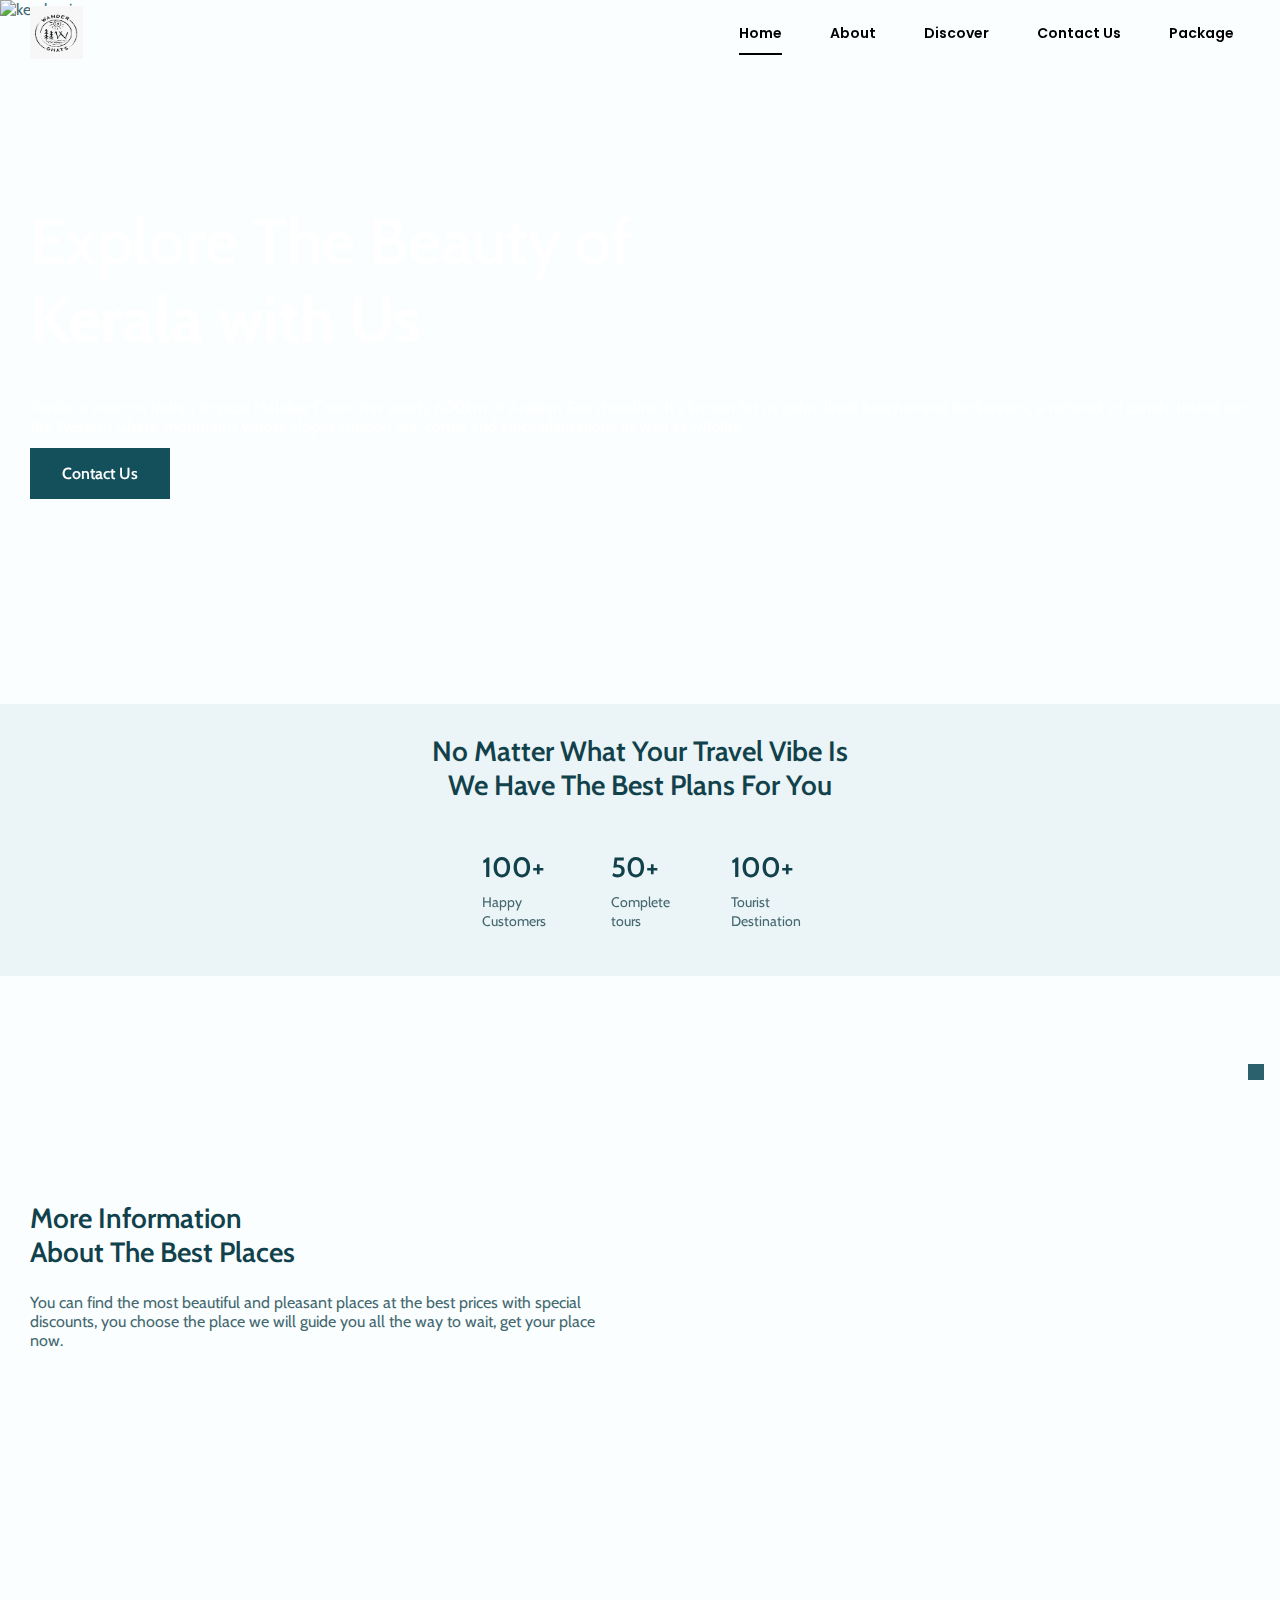
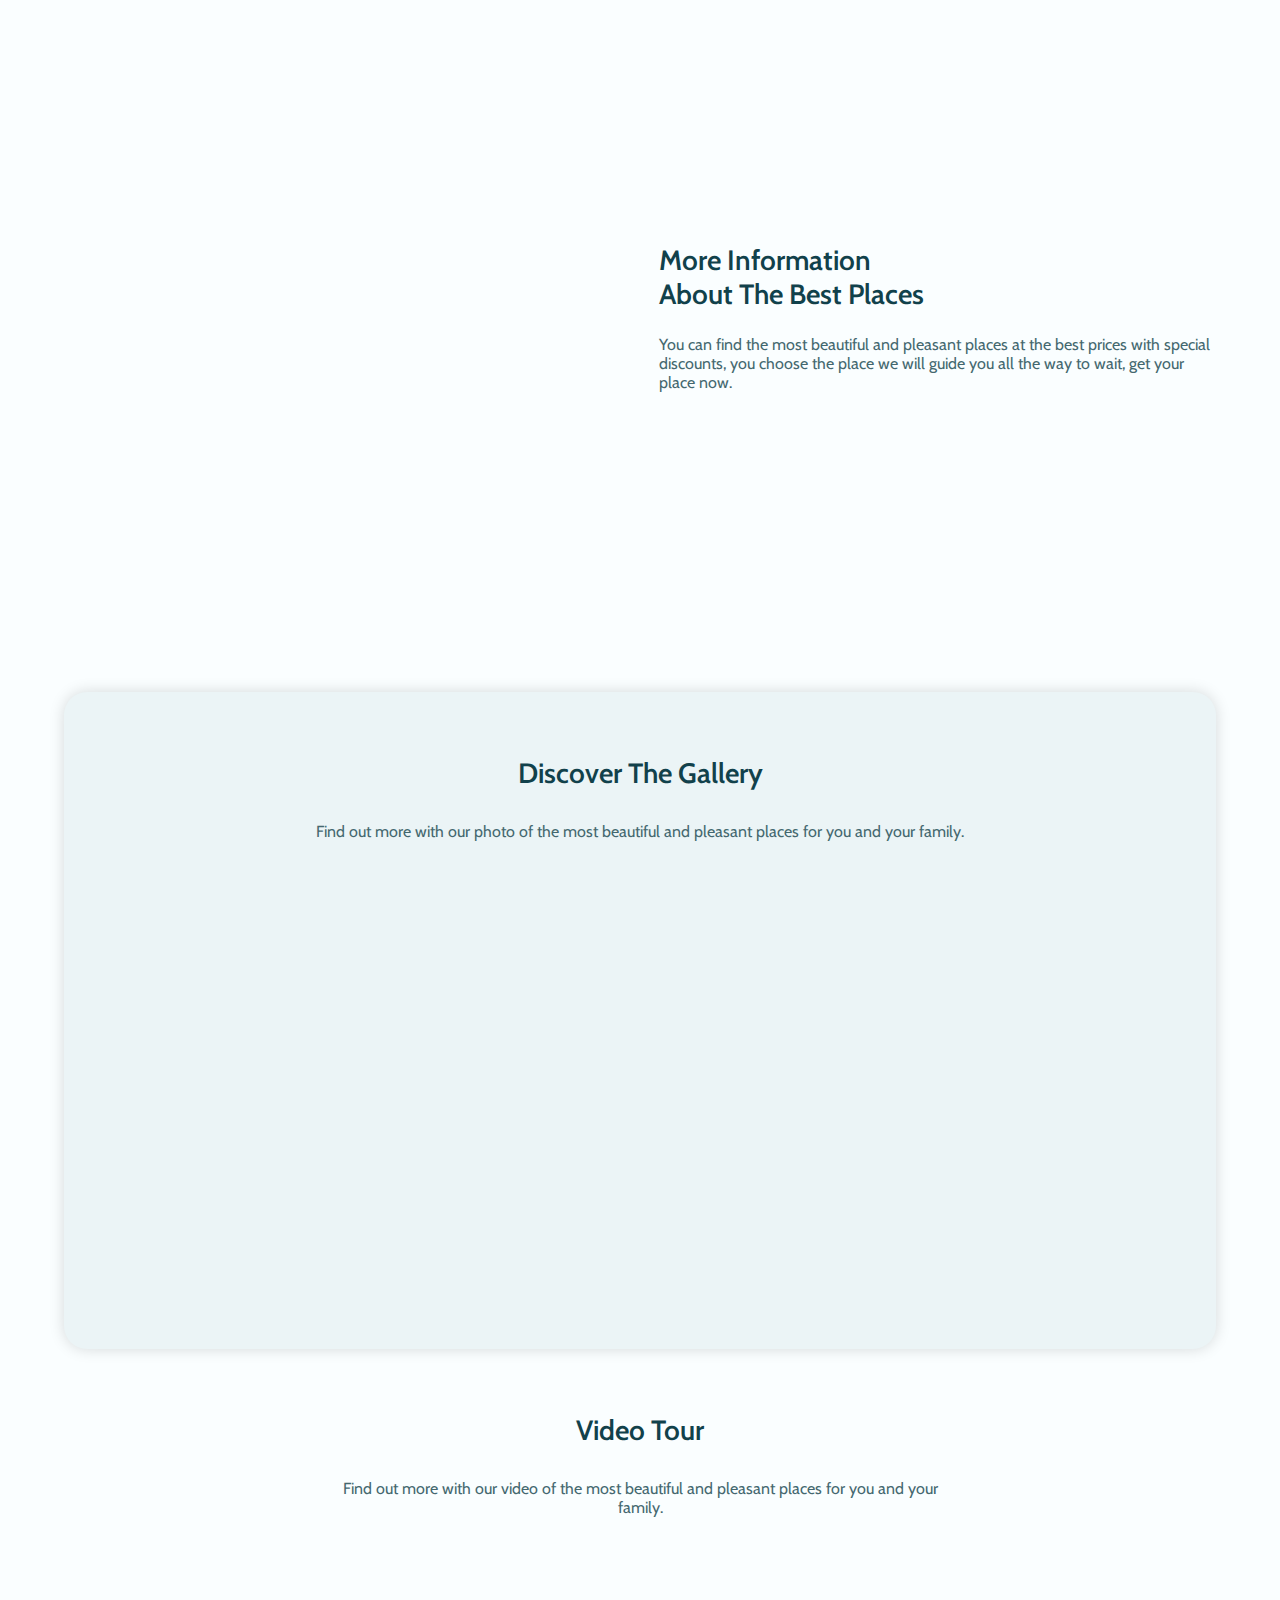
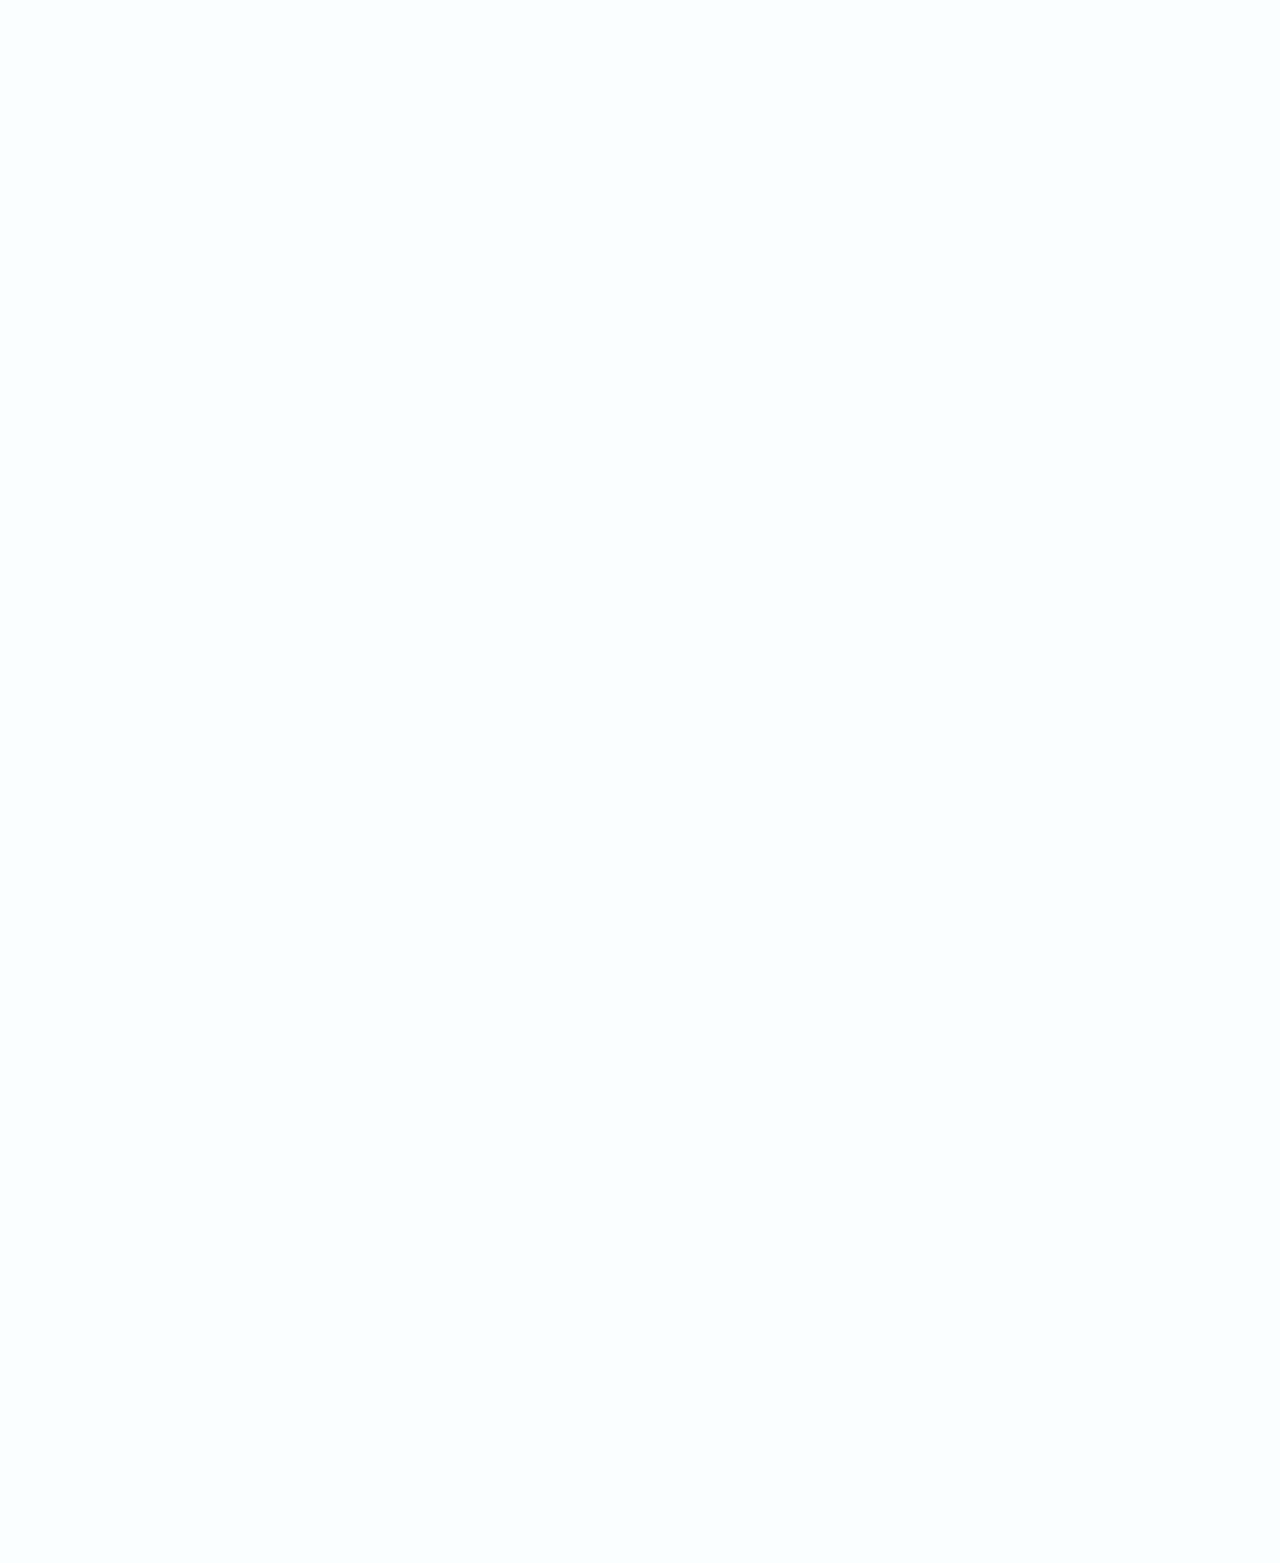
==== commit 6ae30d8a: "Update index.html" ====
--- a/index.html
+++ b/index.html
@@ -29,7 +29,7 @@
             <nav class="nav container">
                 
                 <a href="#" class="nav__logo">
-                    <img class="navLogoImg" src="assets\img\logo.jpg" alt="logo" style="float: left; font-family:'Times New Roman', Times, serif"> Wanderghats
+                    <img class="navLogoImg" src="assets\img\logo.jpg" alt="logo" style="float: left; font-family:'Times New Roman', Times, serif">
                     <!--<br><hr><span style="font-size:12px;">&nbsp;&nbsp;&nbsp;Your travel partner</span>-->
                 </a>
                 <div class="nav__menu" id="nav-menu">
--- a/assets/css/styles.css
+++ b/assets/css/styles.css
@@ -480,6 +480,7 @@
   position: absolute;
   bottom: 1.5rem;
   left: 1rem;
+  padding-left:1rem;
 }
 
 .discover__title, 
@@ -692,6 +693,7 @@
 }
 
 .place__title {
+    text-align:center;
     font-size: 21px;
     margin-bottom: var(--mb-0-25);
 }
@@ -704,7 +706,7 @@
 
 .place__price{
     font-family:'Times New Roman', Times, serif;
-    font-size:30px;
+    font-size:25px;
     text-align:center;
 }
 
@@ -1128,4 +1130,8 @@
   .home__container, .home__img {
     height: 640px;
   }
-}
+    .container {
+        padding-left: 30px;
+        padding-right: 30px;
+    }
+}
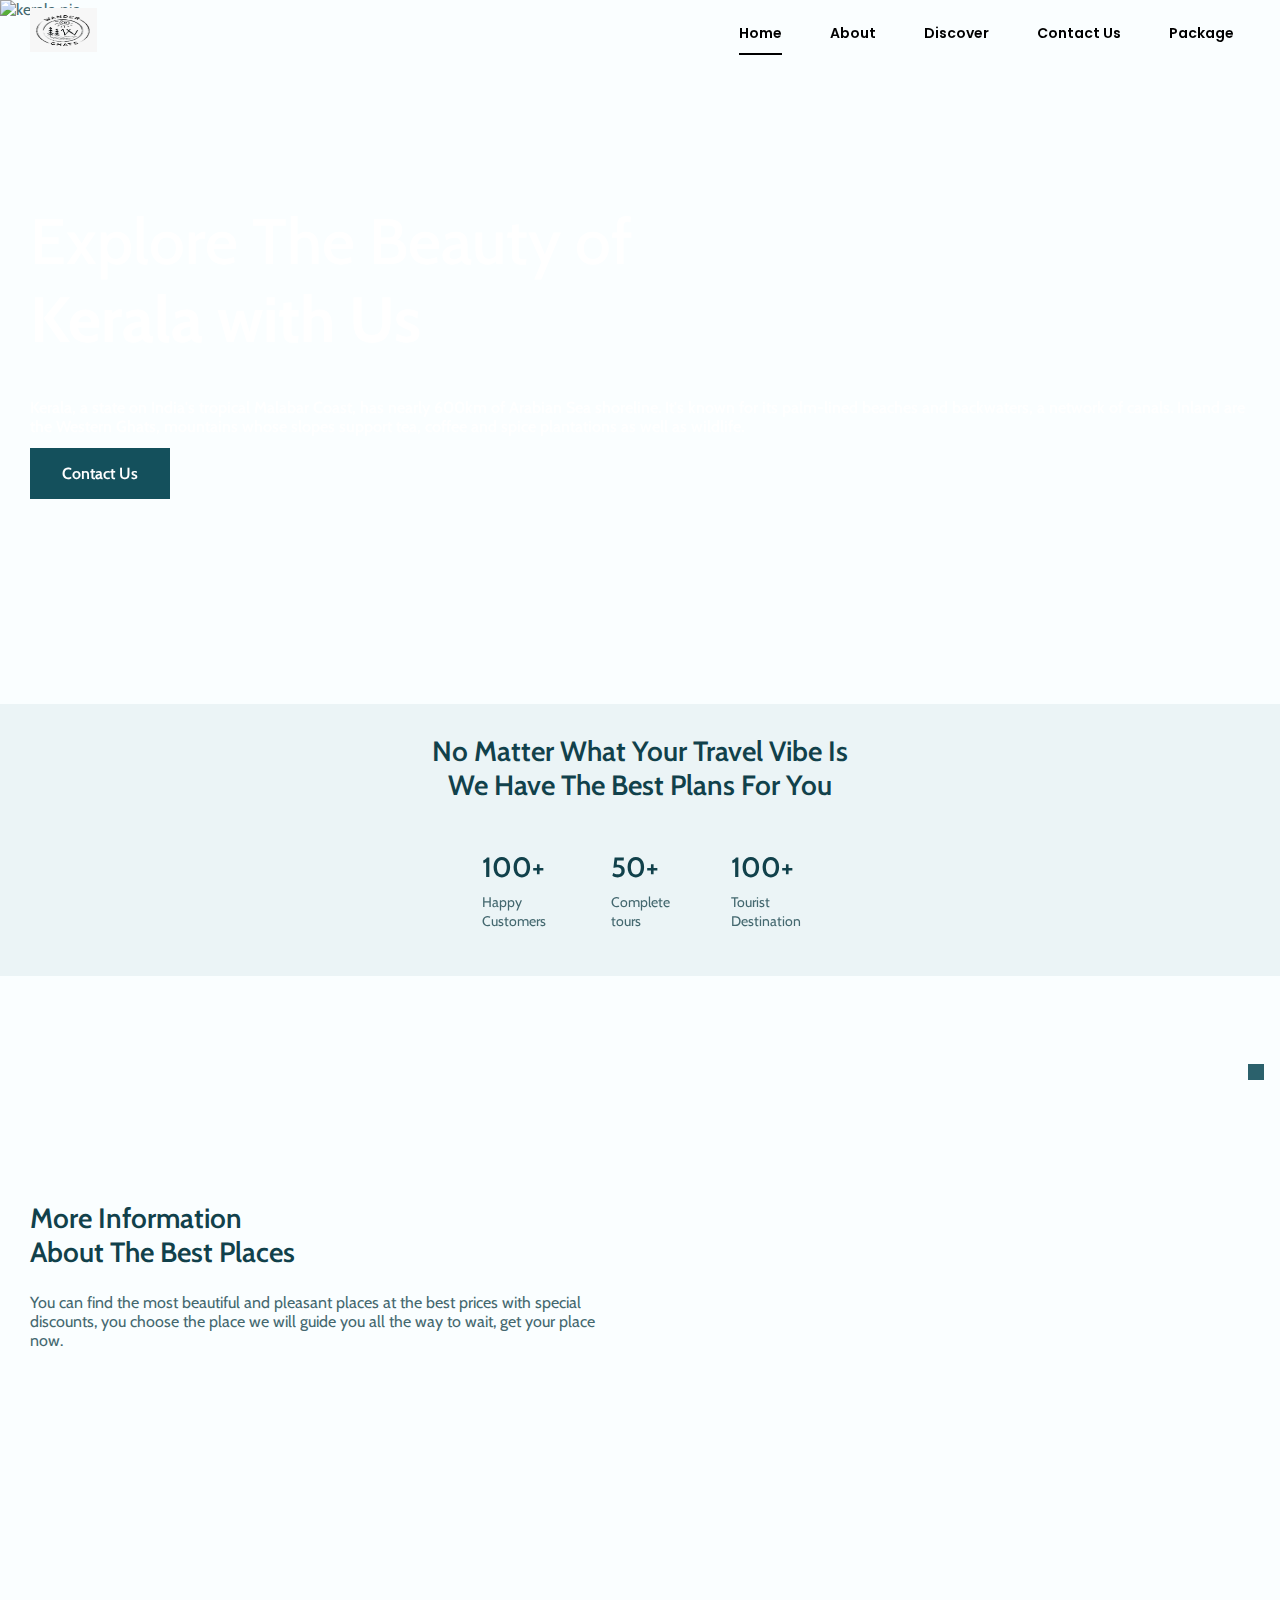
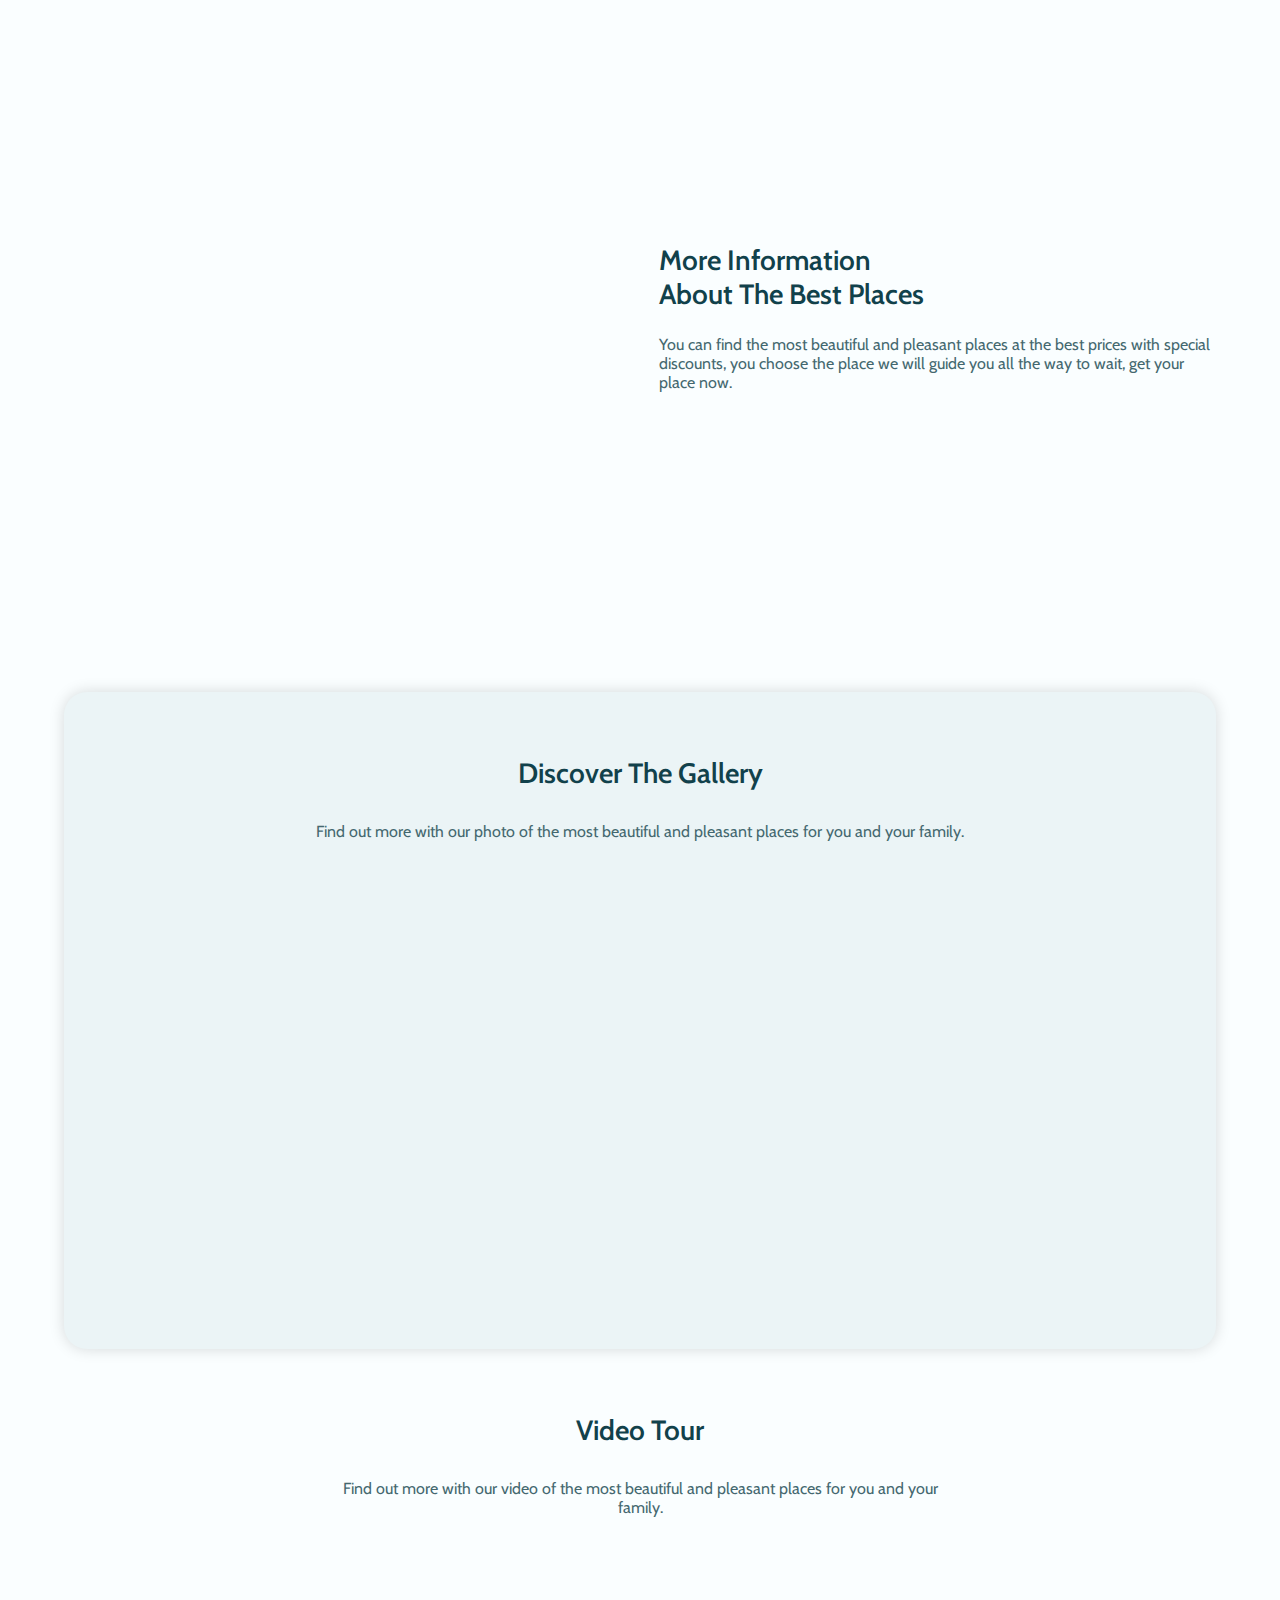
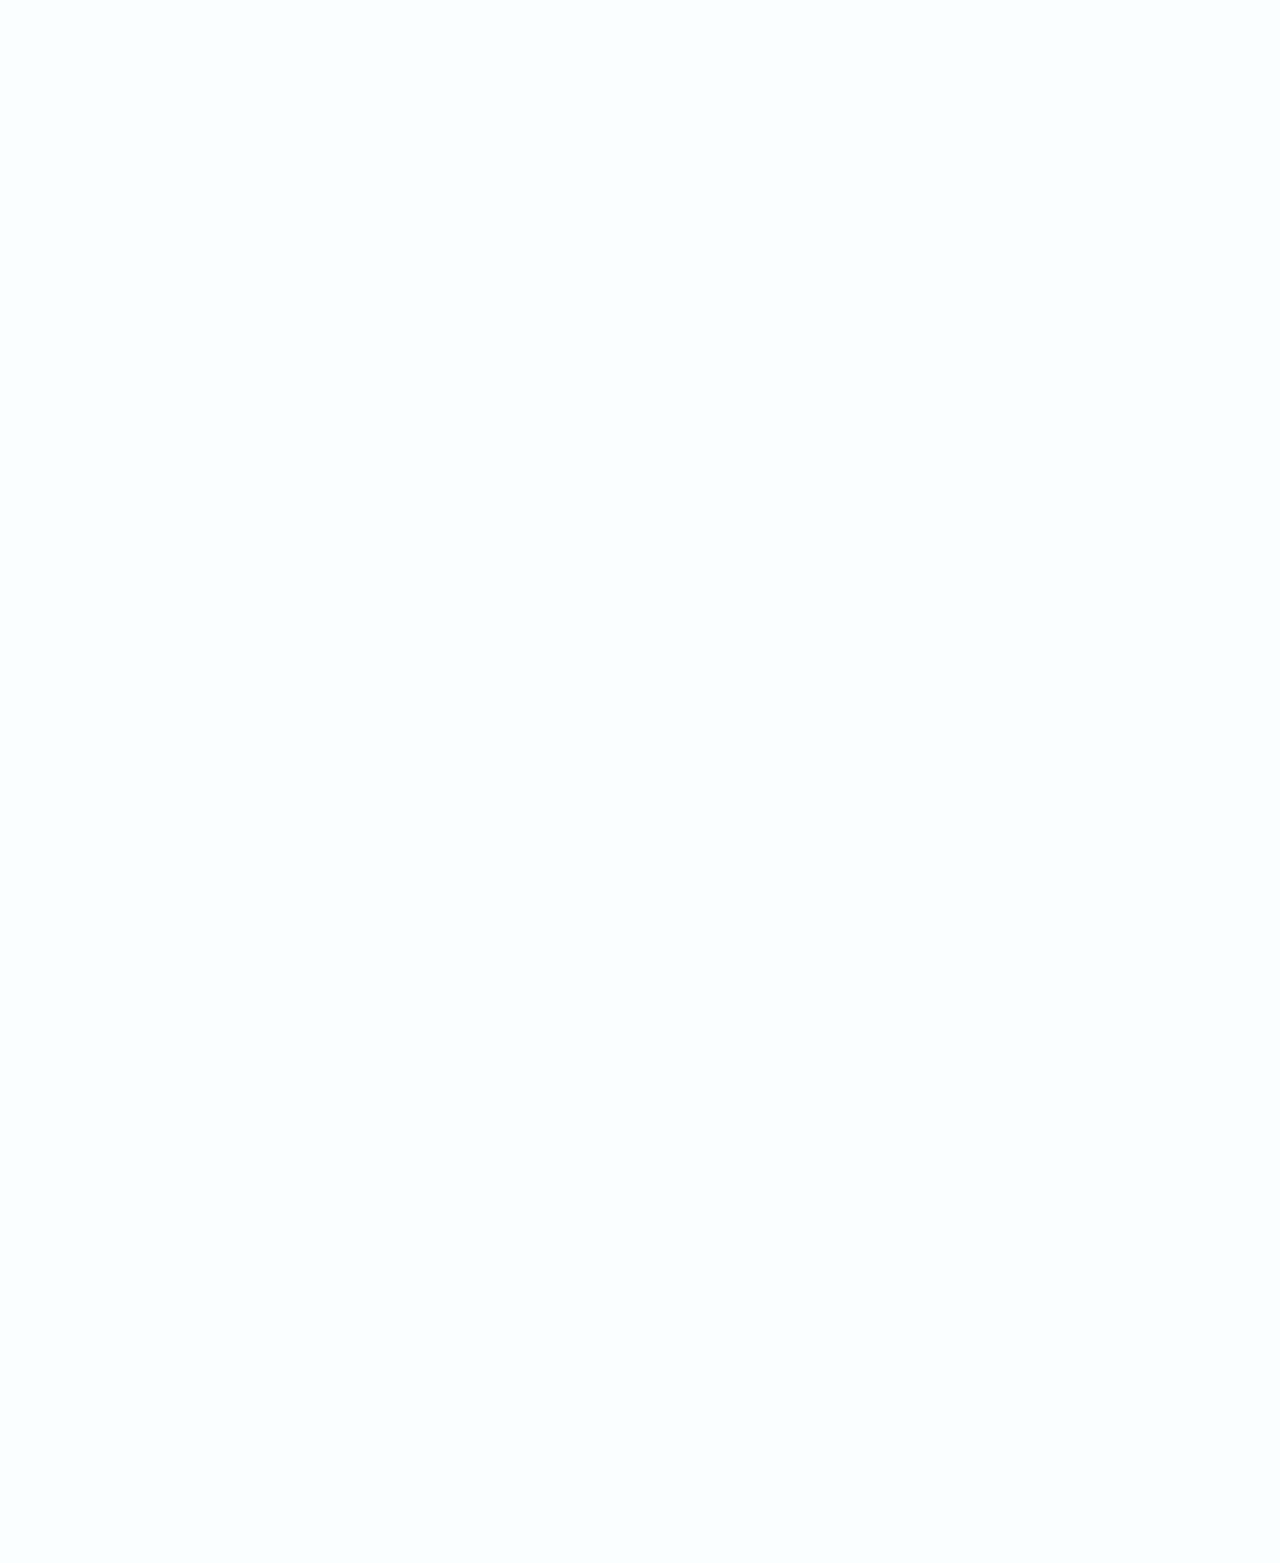
==== commit 9d5ed0d0: "Update index.html" ====
--- a/index.html
+++ b/index.html
@@ -29,7 +29,7 @@
             <nav class="nav container">
                 
                 <a href="#" class="nav__logo">
-                    <img class="navLogoImg" src="assets\img\logo.jpg" alt="logo" style="float: left; font-family:'Times New Roman', Times, serif">
+                    <img class="navLogoImg" src="assets\img\logo.jpg" alt="logo" style="width:67px;padding-top:10px;height:54px;"> 
                     <!--<br><hr><span style="font-size:12px;">&nbsp;&nbsp;&nbsp;Your travel partner</span>-->
                 </a>
                 <div class="nav__menu" id="nav-menu">
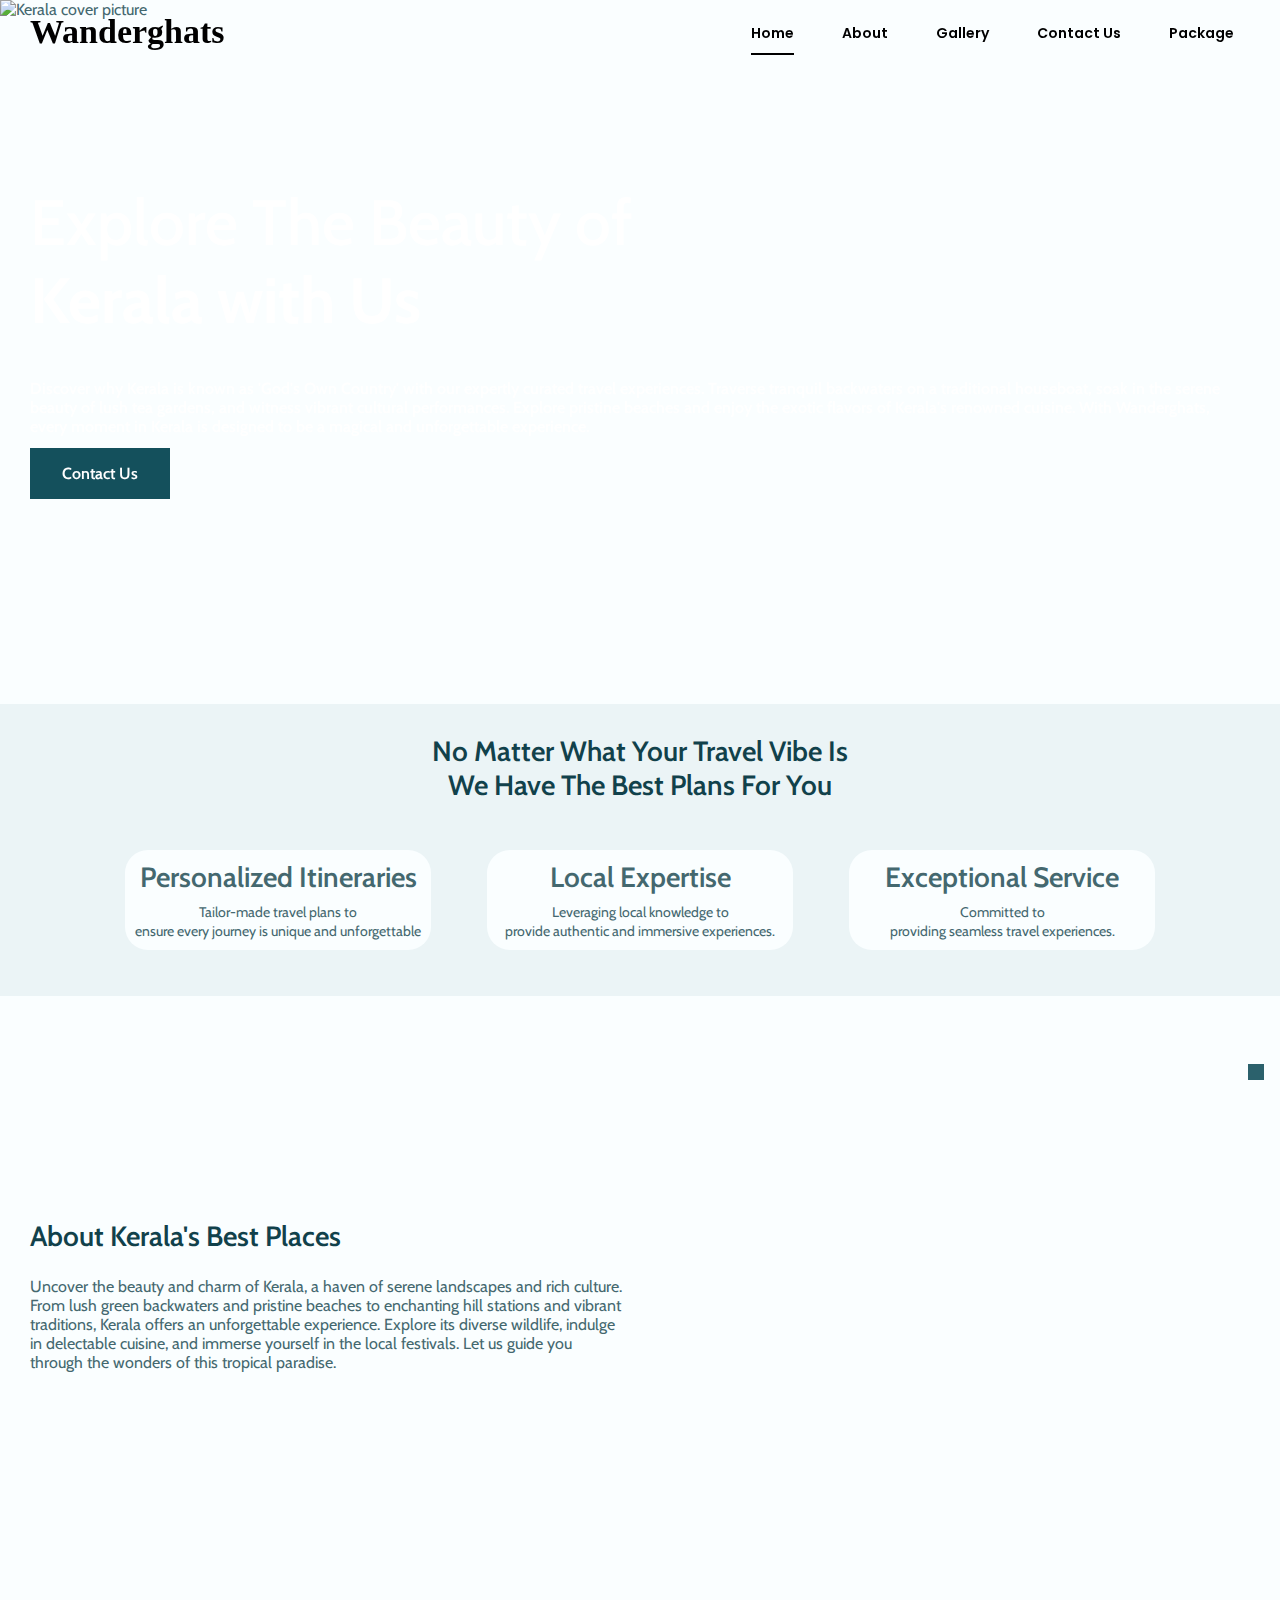
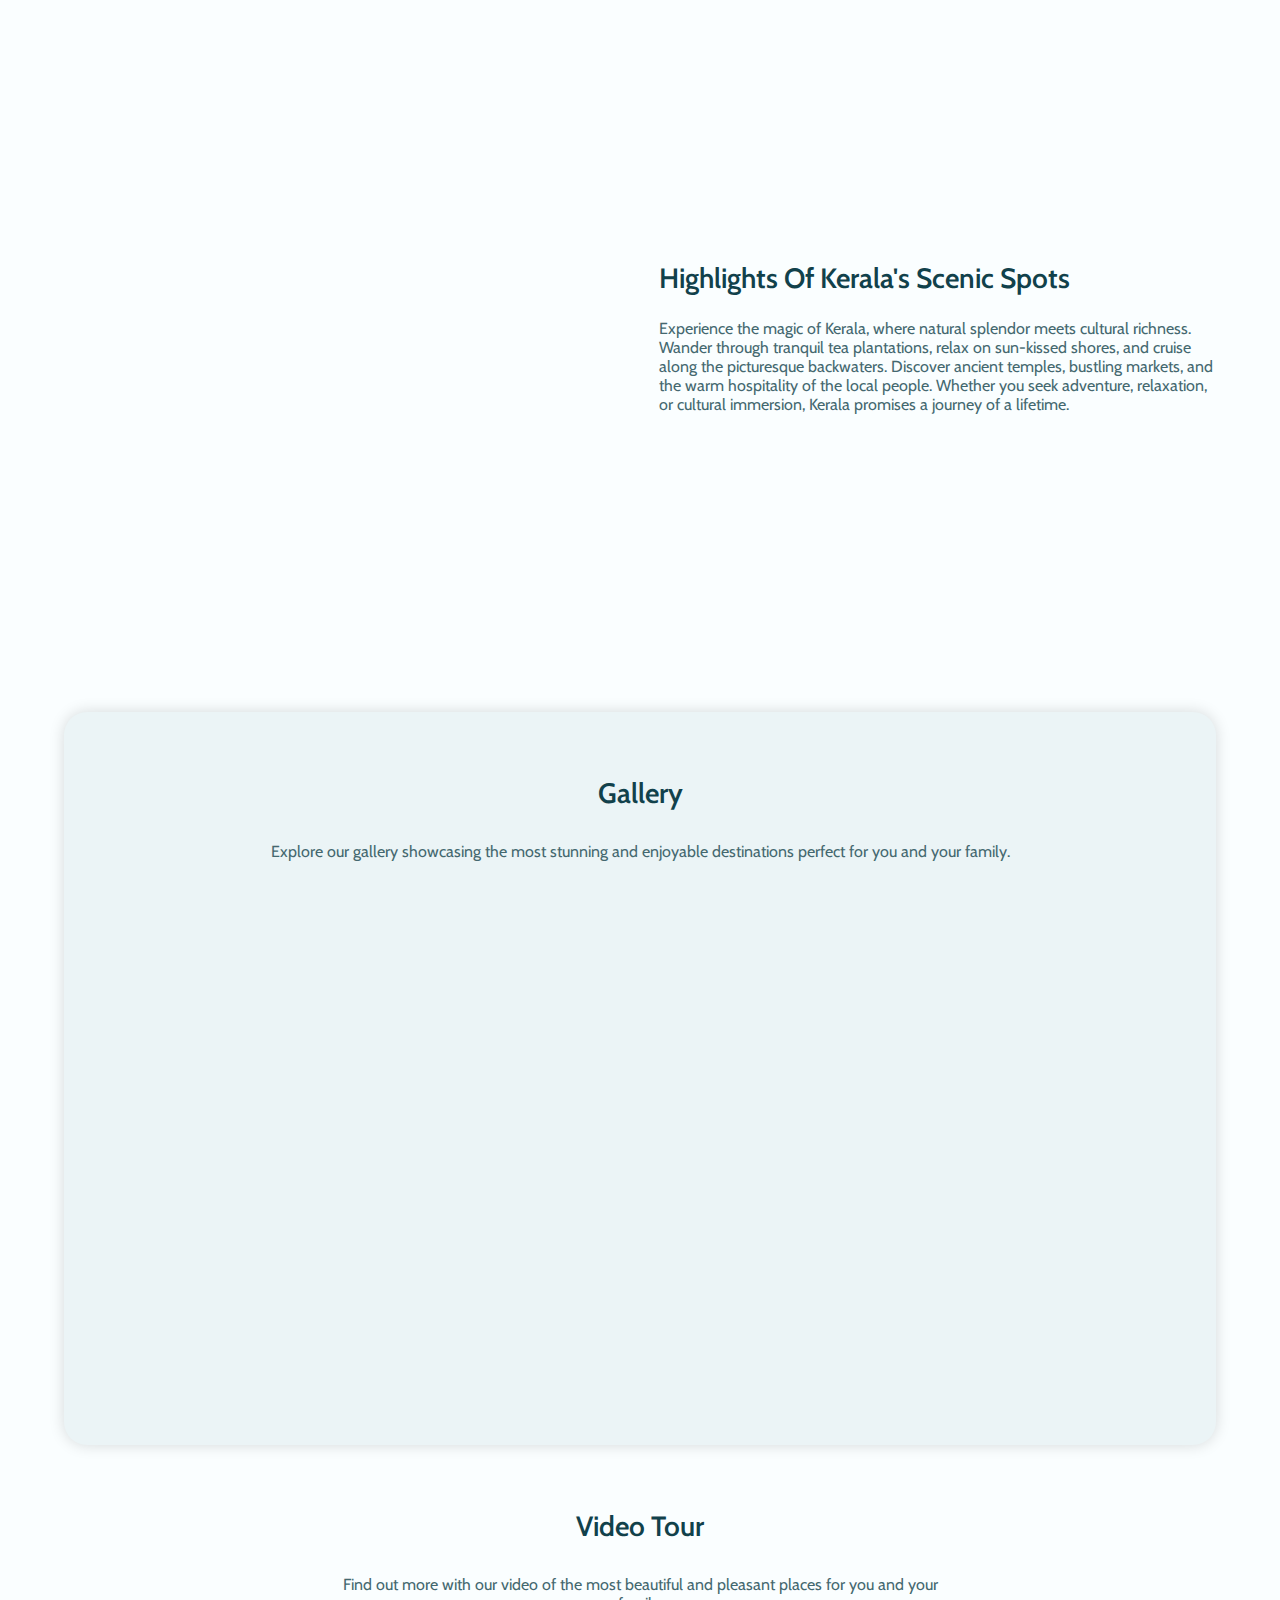
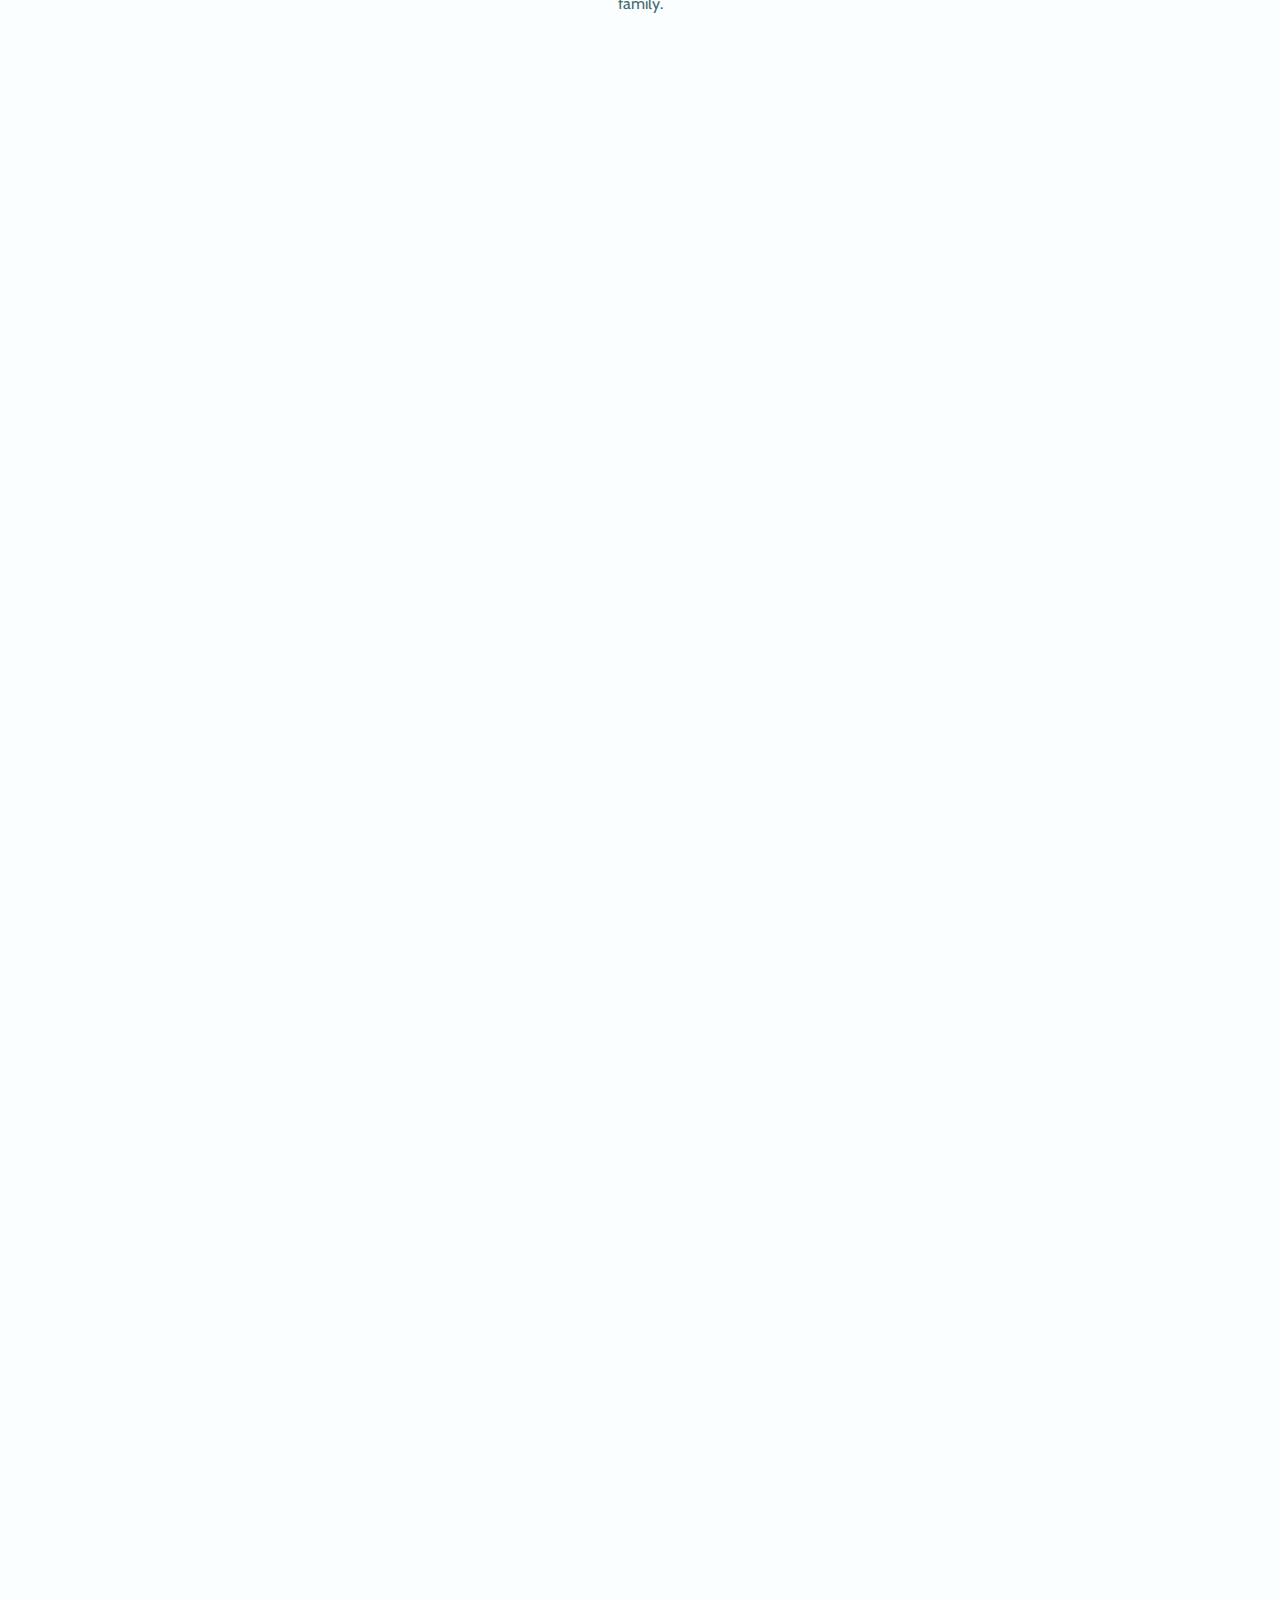
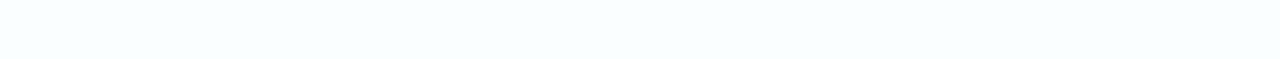
==== commit 8bc931e4: "Update index.html" ====
--- a/index.html
+++ b/index.html
@@ -1,139 +1,220 @@
 <!DOCTYPE html>
-    <html lang="en">
-    <head>
-        <meta charset="UTF-8">
-        <meta name="viewport" content="width=device-width, initial-scale=1.0">
-
-        <link rel="shortcut icon" href="assets\img\logo.jpg" type="image/png">
-
-        <!--=============== REMIXICONS ===============-->
-        <link href="https://cdn.jsdelivr.net/npm/remixicon@2.5.0/fonts/remixicon.css" rel="stylesheet">
-
-        <!--=============== SWIPER CSS ===============-->
-        <link rel="stylesheet" href="assets/css/swiper-bundle.min.css">
-
-        <!--=============== CSS ===============-->
-        <link rel="stylesheet" href="assets/css/styles.css">
-
-        <link rel="stylesheet" href="https://fonts.googleapis.com/css?family=Audiowide">
-
-        <link rel="stylesheet" href="assets/css/fontawesome.css">
-
-        <link href='https://fonts.googleapis.com/css?family=Poppins' rel='stylesheet'>
-        <link href='https://fonts.googleapis.com/css?family=Cabin' rel='stylesheet'>
-
-        <title>Wanderghats</title>
-    </head>
-    <body>
-        <header class="header" id="header">
-            <nav class="nav container">
-                
-                <a href="#" class="nav__logo">
-                    <img class="navLogoImg" src="assets\img\logo.jpg" alt="logo" style="width:67px;padding-top:10px;height:54px;"> 
-                    <!--<br><hr><span style="font-size:12px;">&nbsp;&nbsp;&nbsp;Your travel partner</span>-->
-                </a>
-                <div class="nav__menu" id="nav-menu">
-                    <ul class="nav__list">
-                        <li class="nav__item">
-                            <a href="#home" class="nav__link active-link">Home</a>
-                        </li>
-                        <li class="nav__item">
-                            <a href="#about" class="nav__link">About</a>
-                        </li>
-                        <li class="nav__item">
-                            <a href="#discover" class="nav__link">Discover</a>
-                        </li>
-                        <li class="nav__item">
-                            <a href="#contactUs" class="nav__link">Contact Us</a>
-                        </li>
-                        <li class="nav__item">
-                            <a href="#place" class="nav__link" id="navPackage">Package</a>
-                        </li>
-                    </ul>
-
-                    <div class="nav__dark">
-                        <!-- Theme change button -->
-                        <span class="change-theme-name">Dark mode</span>
-                        <i class="ri-moon-line change-theme" id="theme-button"></i>
-                    </div>
-
-                    <i class="ri-close-line nav__close" id="nav-close"></i>
-                </div>
-
-                <div class="nav__toggle" id="nav-toggle">
-                    <i class="ri-function-line"></i>
-                </div>
-            </nav>
-        </header>
-
-        <main class="main">
-            <!--==================== HOME ====================-->
-            <section class="home" id="home">
-                <img src="assets/img/nandhu-kumar-VJRTZNYNE4E-unsplash.jpg" alt="kerala pic" class="home__img">
-
-                <div class="home__container container grid">
-                    <div class="home__data">
-                        <!--<span class="home__data-subtitle">Explore the</span>-->
-                        <h1 class="home__data-title">Explore The Beauty of<br> <b>Kerala with Us</b></h1>
+<html lang="en">
+<head>
+    <meta charset="UTF-8">
+    <meta name="viewport" content="width=device-width, initial-scale=1.0">
+
+    <link rel="shortcut icon" href="assets\img\logo.jpg" type="image/png">
+
+    <!--=============== REMIXICONS ===============-->
+    <link href="https://cdn.jsdelivr.net/npm/remixicon@2.5.0/fonts/remixicon.css" rel="stylesheet">
+
+    <!--=============== SWIPER CSS ===============-->
+    <link rel="stylesheet" href="assets/css/swiper-bundle.min.css">
+
+    <!--=============== CSS ===============-->
+    <link rel="stylesheet" href="assets/css/styles.css">
+
+    <link rel="stylesheet" href="https://fonts.googleapis.com/css?family=Audiowide">
+
+    <link rel="stylesheet" href="assets/css/fontawesome.css">
+
+    <link href='https://fonts.googleapis.com/css?family=Poppins' rel='stylesheet'>
+    <link href='https://fonts.googleapis.com/css?family=Cabin' rel='stylesheet'>
+
+
+    <title>Wanderghats</title>
+</head>
+<body>
+    <header class="header" id="header">
+        <nav class="nav container">
+
+            <a href="#" class="nav__logo">
+                Wanderghats
+                <!--<br><span style="font-size:12px;">Your travel partner</span>-->
+            </a>
+            <div class="nav__menu" id="nav-menu">
+                <ul class="nav__list">
+                    <li class="nav__item">
+                        <a href="#home" class="nav__link active-link">Home</a>
+                    </li>
+                    <li class="nav__item">
+                        <a href="#about" class="nav__link">About</a>
+                    </li>
+                    <li class="nav__item">
+                        <a href="#discover" class="nav__link">Gallery</a>
+                    </li>
+                    <li class="nav__item">
+                        <a href="#contactUs" class="nav__link">Contact Us</a>
+                    </li>
+                    <li class="nav__item">
+                        <a href="#place" class="nav__link" id="navPackage">Package</a>
+                    </li>
+                </ul>
+
+                <div class="nav__dark">
+                    <!-- Theme change button -->
+                    <span class="change-theme-name">Dark mode</span>
+                    <i class="ri-moon-line change-theme" id="theme-button"></i>
+                </div>
+
+                <i class="ri-close-line nav__close" id="nav-close"></i>
+            </div>
+
+            <div class="nav__toggle" id="nav-toggle">
+                <i class="ri-function-line"></i>
+            </div>
+        </nav>
+    </header>
+
+    <main class="main">
+        <!--==================== HOME ====================-->
+        <section class="home" id="home">
+            <img src="assets/img/nandhu-kumar-VJRTZNYNE4E-unsplash.jpg" alt="Kerala cover picture" class="home__img">
+
+            <div class="home__container container grid">
+                <div class="home__data">
+                    <!--<span class="home__data-subtitle">Explore the</span>-->
+                    <h1 class="home__data-title" >Explore The Beauty of<br> <b>Kerala with Us</b></h1>
+                    <p>
                         <span class="home__data-subtitle">
-                            Kerala, a state on India's tropical Malabar Coast, has nearly 600km
-                            of Arabian Sea shoreline. It's known for its palm-lined beaches and backwaters, a network of canals.
-                            Inland are the Western Ghats, mountains whose slopes support tea, coffee and spice plantations as well
-                            as wildlife.
+                            Discover why Kerala is known as 'God's Own Country' with our expertly curated travel experiences.
+                            Traverse tranquil backwaters on a traditional houseboat, soak in the serene beauty
+                            of lush tea gardens, and witness vibrant cultural performances. Explore pristine beaches
+                            and enjoy the exotic flavors of Kerala's renowned cuisine. With Wanderghats,
+                            every moment in Kerala is designed to be a magical and unforgettable experience.
                         </span>
-                        <a href="#contactUs" class="button">Contact Us</a>
-                    </div>
-                    <div class="home__social">
-                        <a href="https://www.facebook.com/" target="_blank" class="home__social-link">
-                            <i class="ri-facebook-box-fill"></i>
+                    </p>
+                    <a href="#contactUs" class="button">Contact Us</a>
+                </div>
+                <div class="home__social">
+                    <a href="https://www.facebook.com/profile.php?id=61562766463243" target="_blank" class="home__social-link">
+                        <i class="ri-facebook-box-fill"></i>
+                    </a>
+                    <a href="https://www.instagram.com/wanderghats?igsh=MXBhcjBhM2lieWp1OQ==" target="_blank" class="home__social-link">
+                        <i class="ri-instagram-fill"></i>
+                    </a>
+                    <a onclick="sendWhatsApp()" class="home__social-link">
+                        <i class="ri-whatsapp-fill"></i>
+                    </a>
+                </div>
+
+                <!--<div class="home__info">
+                    <div>
+                        <span class="home__info-title">5 best places to visit</span>
+                        <a href="" class="button button--flex button--link home__info-button">
+                            More <i class="ri-arrow-right-line"></i>
                         </a>
-                        <a href="https://www.instagram.com/" target="_blank" class="home__social-link">
-                            <i class="ri-instagram-fill"></i>
-                        </a>
-                        <a href="https://twitter.com/" target="_blank" class="home__social-link">
-                            <i class="ri-twitter-x-line"></i>
-                        </a>
-                    </div>
-
-                    <!--<div class="home__info">
-                <div>
-                    <span class="home__info-title">5 best places to visit</span>
-                    <a href="" class="button button--flex button--link home__info-button">
-                        More <i class="ri-arrow-right-line"></i>
-                    </a>
-                </div>
-
-                <div class="home__info-overlay">
-                    <img src="assets/img/home2.jpg" alt="" class="home__info-img">
-                </div>
-            </div>-->
-                </div>
-            </section>
-
-            <!--==================== ABOUT ====================-->
-            <section class="experience section">
-                <div class="division">
-                    <h2 class="section__title">No matter what your travel vibe is <br> We have the best plans for you</h2>
-
-                    <div class="experience__container container grid">
-                        <div class="experience__content grid">
-                            <div class="experience__data">
-                                <h2 class="experience__number">100+</h2>
-                                <span class="experience__description">Happy <br> Customers</span>
-                            </div>
-
-                            <div class="experience__data">
-                                <h2 class="experience__number">50+</h2>
-                                <span class="experience__description">Complete <br> tours</span>
-                            </div>
-
-                            <div class="experience__data">
-                                <h2 class="experience__number">100+</h2>
-                                <span class="experience__description">Tourist <br> Destination</span>
-                            </div>
-                        </div>
-
-                        <!--<div class="experience__img grid">
+                    </div>
+
+                    <div class="home__info-overlay">
+                        <img src="assets/img/home2.jpg" alt="" class="home__info-img">
+                    </div>
+                </div>-->
+            </div>
+        </section>
+
+        <!--==================== ABOUT ====================-->
+        <section class="experience section">
+            <div class="division">
+                <h2 class="section__title">No matter what your travel vibe is <br> We have the best plans for you</h2>
+
+                <div class="experience__container container grid">
+                    <div class="experience__content grid">
+                        <div class="experience__data">
+                            <h4 class="experience__number">Personalized Itineraries</h4>
+                            <span class="experience__description">
+                                Tailor-made travel plans to<br>
+                                ensure every journey is unique and unforgettable
+                            </span>
+                        </div>
+
+                        <div class="experience__data">
+                            <h4 class="experience__number">Local Expertise</h4>
+                            <span class="experience__description">
+                                Leveraging local knowledge to<br>
+                                provide authentic and immersive experiences.
+                            </span>
+                        </div>
+
+                        <div class="experience__data">
+                            <h4 class="experience__number">Exceptional Service</h4>
+                            <span class="experience__description">
+                                Committed to<br>
+                                providing seamless travel experiences.
+                            </span>
+                        </div>
+                    </div>
+
+                    <!--<div class="experience__img grid">
+                        <div class="experience__overlay">
+                            <img src="assets/img/pexels-jayanand-rudhan-295717367-13260908.jpg" alt="" class="experience__img-one">
+                        </div>
+
+                        <div class="experience__overlay">
+                            <img src="assets/img/pexels-renjith-tomy-pkm-138432405-10821527.jpg" alt="" class="experience__img-two">
+                        </div>
+                    </div>-->
+                </div>
+            </div>
+        </section>
+
+        <section class="about section" id="about">
+            <div class="about__container container grid">
+                <div class="about__data">
+                    <h2 class="section__title about__title">About Kerala's Best Places</h2>
+                    <p class="about__description">
+                        Uncover the beauty and charm of Kerala, a haven of serene landscapes and rich culture. 
+                        From lush green backwaters and pristine beaches to enchanting hill stations and vibrant traditions, 
+                        Kerala offers an unforgettable experience. Explore its diverse wildlife, indulge in delectable cuisine, 
+                        and immerse yourself in the local festivals. Let us guide you through the wonders of this tropical paradise.
+                    </p>
+                    <!--<a href="#" class="button">Reserve a place</a>-->
+                </div>
+
+                <div class="about__img">
+                    <div class="about__img-overlay">
+                        <img src="assets/img/Resposible tourism.jpg" alt="kerala tourism picture" class="about__img-one">
+                    </div>
+
+                    <div class="about__img-overlay">
+                        <img src="assets/img/pexels-aneesh-s-1798935-3370598.jpg" alt="kerala tourism picture" class="about__img-two">
+                    </div>
+                </div>
+            </div>
+        </section>
+
+
+        <!--==================== EXPERIENCE ====================-->
+        <section class="experience section">
+
+            <div class="experience__container container grid">
+
+                <div class="about__container container grid">
+                    <div class="experience__img grid">
+                        <div class="experience__overlay">
+                            <img src="assets/img/pexels-jayanand-rudhan-295717367-13260908.jpg" alt="kerala tourism picture" class="experience__img-one">
+                        </div>
+                        <div class="experience__overlay">
+                            <img src="assets/img/pexels-renjith-tomy-pkm-138432405-10821527.jpg" alt="kerala tourism picture" class="experience__img-two">
+                        </div>
+
+
+                    </div>
+
+                    <div class="about__data">
+                        <h2 class="section__title about__title">Highlights of Kerala's Scenic Spots</h2>
+                        <p class="about__description">
+                            Experience the magic of Kerala, where natural splendor meets cultural richness. 
+                            Wander through tranquil tea plantations, relax on sun-kissed shores, and cruise along the picturesque backwaters. 
+                            Discover ancient temples, bustling markets, and the warm hospitality of the local people.
+                            Whether you seek adventure, relaxation, or cultural immersion, Kerala promises a journey of a lifetime.
+                        </p>
+                        <!--<a href="#" class="button">Reserve a place</a>-->
+                    </div>
+                </div>
+
+                <!--<div class="experience__img grid">
                     <div class="experience__overlay">
                         <img src="assets/img/pexels-jayanand-rudhan-295717367-13260908.jpg" alt="" class="experience__img-one">
                     </div>
@@ -142,458 +223,387 @@
                         <img src="assets/img/pexels-renjith-tomy-pkm-138432405-10821527.jpg" alt="" class="experience__img-two">
                     </div>
                 </div>-->
-                    </div>
-                </div>
-            </section>
-
-            <section class="about section" id="about">
-                <div class="about__container container grid">
-                    <div class="about__data">
-                        <h2 class="section__title about__title">More Information <br> About The Best Places</h2>
-                        <p class="about__description">
-                            You can find the most beautiful and pleasant places at the best
-                            prices with special discounts, you choose the place we will guide you all the way to wait, get your
-                            place now.
-                        </p>
-                        <!--<a href="#" class="button">Reserve a place</a>-->
-                    </div>
-
-                    <div class="about__img">
-                        <div class="about__img-overlay">
-                            <img src="assets/img/Resposible tourism.jpg" alt="kerala tourism picture" class="about__img-one">
-                        </div>
-
-                        <div class="about__img-overlay">
-                            <img src="assets/img/pexels-aneesh-s-1798935-3370598.jpg" alt="kerala tourism picture" class="about__img-two">
-                        </div>
-                    </div>
-                </div>
-            </section>
-
-
-            <!--==================== EXPERIENCE ====================-->
-            <section class="experience section">
-
-                <div class="experience__container container grid">
-
-                    <div class="about__container container grid">
-                        <div class="experience__img grid">
-                            <div class="experience__overlay">
-                                <img src="assets/img/pexels-jayanand-rudhan-295717367-13260908.jpg" alt="kerala tourism picture" class="experience__img-one">
-                            </div>
-                            <div class="experience__overlay">
-                                <img src="assets/img/pexels-renjith-tomy-pkm-138432405-10821527.jpg" alt="kerala tourism picture" class="experience__img-two">
-                            </div>
-
-
-                        </div>
-
-                        <div class="about__data">
-                            <h2 class="section__title about__title">More Information <br> About The Best Places</h2>
-                            <p class="about__description">
-                                You can find the most beautiful and pleasant places at the best
-                                prices with special discounts, you choose the place we will guide you all the way to wait, get your
-                                place now.
-                            </p>
-                            <!--<a href="#" class="button">Reserve a place</a>-->
-                        </div>
-                    </div>
-
-                    <!--<div class="experience__img grid">
-                <div class="experience__overlay">
-                    <img src="assets/img/pexels-jayanand-rudhan-295717367-13260908.jpg" alt="" class="experience__img-one">
-                </div>
-
-                <div class="experience__overlay">
-                    <img src="assets/img/pexels-renjith-tomy-pkm-138432405-10821527.jpg" alt="" class="experience__img-two">
-                </div>
-            </div>-->
-                </div>
-            </section>
-
-            <!--==================== DISCOVER ====================-->
-            <section class="discover section" id="discover">
-                <h2 class="section__title">Discover the Gallery</h2>
-
+            </div>
+        </section>
+
+        <!--==================== DISCOVER ====================-->
+        <section class="discover section" id="discover">
+            <h2 class="section__title">Gallery</h2>
+
+            <p class="video__description">
+                Explore our gallery showcasing the most stunning and enjoyable destinations perfect for you and your family.
+            </p>
+
+            <div class="discover__container container swiper-container">
+                <div class="swiper-wrapper">
+
+                    <!--==================== DISCOVER 4 ====================-->
+                    <div class="discover__card swiper-slide">
+                        <img src="assets/img/a_house boat.jpg" alt="house boat" class="discover__img">
+                        <div class="discover__data">
+                            <h2 class="discover__title">House boat</h2>
+                            <span class="discover__description">Alappurzha</span>
+                        </div>
+                    </div>
+
+                    <!--==================== DISCOVER 5 ====================-->
+                    <div class="discover__card swiper-slide">
+                        <img src="assets/img/a_idukky.jpg" alt="house boat" class="discover__img">
+                        <div class="discover__data">
+                            <h2 class="discover__title">Traditional boat</h2>
+                            <span class="discover__description">Idukki</span>
+                        </div>
+                    </div>
+
+                    <!--==================== DISCOVER 8 ====================-->
+                    <div class="discover__card swiper-slide">
+                        <img src="assets/img/a_pooram.jpg" alt="house boat" class="discover__img">
+                        <div class="discover__data">
+                            <h2 class="discover__title">Pooram</h2>
+                            <span class="discover__description">local festival</span>
+                        </div>
+                    </div>
+
+                    <!--==================== DISCOVER 9 ====================-->
+                    <div class="discover__card swiper-slide">
+                        <img src="assets/img/a_Pottery Making.jpg" alt="house boat" class="discover__img">
+                        <div class="discover__data">
+                            <h2 class="discover__title">Pottery Making</h2>
+                            <span class="discover__description">Wayanad</span>
+                        </div>
+                    </div>
+
+                    <!--==================== DISCOVER 10 ====================-->
+                    <div class="discover__card swiper-slide">
+                        <img src="assets/img/a_Sadhya.jpg" alt="house boat" class="discover__img">
+                        <div class="discover__data">
+                            <h2 class="discover__title">Sadya</h2>
+                            <span class="discover__description">Sadya is a meal of Kerala</span>
+                        </div>
+                    </div>
+
+                    <!--==================== DISCOVER 11 ====================-->
+                    <div class="discover__card swiper-slide">
+                        <img src="assets/img/a_Theyyam.jpg" alt="house boat" class="discover__img">
+                        <div class="discover__data">
+                            <h2 class="discover__title">Theyyam</h2>
+                            <span class="discover__description">Artform</span>
+                        </div>
+                    </div>
+
+
+                    <!--==================== DISCOVER 1 ====================-->
+                    <div class="discover__card swiper-slide">
+                        <img src="assets/img/a_beach.jpg" alt="beach" class="discover__img">
+                        <div class="discover__data">
+                            <h2 class="discover__title">Beach in Kerala</h2>
+                            <span class="discover__description">Korzhikode</span>
+                        </div>
+                    </div>
+
+                    <!--==================== DISCOVER 2 ====================-->
+                    <div class="discover__card swiper-slide">
+                        <img src="assets/img/a_Chakyar koothu.jpg" alt="Chakyar koothu - Kerala art form" class="discover__img">
+                        <div class="discover__data">
+                            <h2 class="discover__title">Chakyar koothu</h2>
+                            <span class="discover__description">Art form</span>
+                        </div>
+                    </div>
+                    <!--==================== DISCOVER 3 ====================-->
+                    <div class="discover__card swiper-slide">
+                        <img src="assets/img/a_Chinese fishing nets.jpg" alt="Chinese fishing nets - fort Kochi" class="discover__img">
+                        <div class="discover__data">
+                            <h2 class="discover__title">Cheenvala</h2>
+                            <span class="discover__description">Fishing net, Fort Kochi</span>
+                        </div>
+                    </div>
+
+                    <!--==================== DISCOVER 13 ====================-->
+                    <div class="discover__card swiper-slide">
+                        <img src="assets/img/a_Varkkala.jpg" alt="house boat" class="discover__img">
+                        <div class="discover__data">
+                            <h2 class="discover__title">Varkkala beach</h2>
+                            <span class="discover__description">Trivandrum</span>
+                        </div>
+                    </div>
+
+                    <!--==================== DISCOVER 14 ====================-->
+                    <div class="discover__card swiper-slide">
+                        <img src="assets/img/a_Wayanad Tree Houses.jpg" alt="house boat" class="discover__img">
+                        <div class="discover__data">
+                            <h2 class="discover__title">Tree house</h2>
+                            <span class="discover__description">Wayanad</span>
+                        </div>
+                    </div>
+
+                    <!--==================== DISCOVER 15 ====================-->
+                    <div class="discover__card swiper-slide">
+                        <img src="assets/img/a_Wild life.jpg" alt="house boat" class="discover__img">
+                        <div class="discover__data">
+                            <h2 class="discover__title">Wild life</h2>
+                            <span class="discover__description">Wayanad</span>
+                        </div>
+                    </div>
+
+                    <!--==================== DISCOVER 6 ====================-->
+                    <div class="discover__card swiper-slide">
+                        <img src="assets/img/a_Kathakali.jpg" alt="house boat" class="discover__img">
+                        <div class="discover__data">
+                            <h2 class="discover__title">Kathakali</h2>
+                            <span class="discover__description">Artform</span>
+                        </div>
+                    </div>
+
+                    <!--==================== DISCOVER 7 ====================-->
+                    <div class="discover__card swiper-slide">
+                        <img src="assets/img/a_Mohiniattam.jpg" alt="house boat" class="discover__img">
+                        <div class="discover__data">
+                            <h2 class="discover__title">Mohiniyattam</h2>
+                            <span class="discover__description">Artform</span>
+                        </div>
+                    </div>
+                </div>
+                <br><br><br><br>
+                <div class="swiper-pagination"></div>
+
+            </div>
+        </section>
+
+
+        <!--==================== VIDEO ====================-->
+        <section class="video section">
+            <h2 class="section__title">Video Tour</h2>
+
+            <div class="video__container container">
                 <p class="video__description">
-                    Find out more with our photo of the most beautiful and
+                    Find out more with our video of the most beautiful and
                     pleasant places for you and your family.
                 </p>
 
-                <div class="discover__container container swiper-container">
-                    <div class="swiper-wrapper">
-
-                        <!--==================== DISCOVER 4 ====================-->
-                        <div class="discover__card swiper-slide">
-                            <img src="assets/img/a_house boat.jpg" alt="house boat" class="discover__img">
-                            <div class="discover__data">
-                                <h2 class="discover__title">House boat</h2>
-                                <span class="discover__description">Alappurzha</span>
-                                <!--<p class="discover_ptext">Houseboats: A Complete Guide - Boat Trader BlogA houseboat is a boat that has
-                            been modified or designed to be used as a primary dwelling on water.
-                            They are often found in lakes, rivers, streams, and coastal harbors, and are usually moored
-                            or kept stationary.
-                            <p>-->
-                            </div>
-                        </div>
-
-                        <!--==================== DISCOVER 5 ====================-->
-                        <div class="discover__card swiper-slide">
-                            <img src="assets/img/a_idukky.jpg" alt="house boat" class="discover__img">
-                            <div class="discover__data">
-                                <h2 class="discover__title">Traditional boat</h2>
-                                <span class="discover__description">Idukki</span>
-                            </div>
-                        </div>
-
-                        <!--==================== DISCOVER 8 ====================-->
-                        <div class="discover__card swiper-slide">
-                            <img src="assets/img/a_pooram.jpg" alt="house boat" class="discover__img">
-                            <div class="discover__data">
-                                <h2 class="discover__title">Pooram</h2>
-                                <span class="discover__description">local festival</span>
-                            </div>
-                        </div>
-
-                        <!--==================== DISCOVER 9 ====================-->
-                        <div class="discover__card swiper-slide">
-                            <img src="assets/img/a_Pottery Making.jpg" alt="house boat" class="discover__img">
-                            <div class="discover__data">
-                                <h2 class="discover__title">Pottery Making</h2>
-                                <span class="discover__description">Wayanad</span>
-                            </div>
-                        </div>
-
-                        <!--==================== DISCOVER 10 ====================-->
-                        <div class="discover__card swiper-slide">
-                            <img src="assets/img/a_Sadhya.jpg" alt="house boat" class="discover__img">
-                            <div class="discover__data">
-                                <h2 class="discover__title">Sadya</h2>
-                                <span class="discover__description">Sadya is a meal of Kerala</span>
-                            </div>
-                        </div>
-
-                        <!--==================== DISCOVER 11 ====================-->
-                        <div class="discover__card swiper-slide">
-                            <img src="assets/img/a_Theyyam.jpg" alt="house boat" class="discover__img">
-                            <div class="discover__data">
-                                <h2 class="discover__title">Theyyam</h2>
-                                <span class="discover__description">Artform</span>
-                            </div>
-                        </div>
-
-
-                        <!--==================== DISCOVER 1 ====================-->
-                        <div class="discover__card swiper-slide">
-                            <img src="assets/img/a_beach.jpg" alt="beach" class="discover__img">
-                            <div class="discover__data">
-                                <h2 class="discover__title">Beach in Kerala</h2>
-                                <span class="discover__description">Korzhikode</span>
-                            </div>
-                        </div>
-
-                        <!--==================== DISCOVER 2 ====================-->
-                        <div class="discover__card swiper-slide">
-                            <img src="assets/img/a_Chakyar koothu.jpg" alt="Chakyar koothu - Kerala art form" class="discover__img">
-                            <div class="discover__data">
-                                <h2 class="discover__title">Chakyar koothu</h2>
-                                <span class="discover__description">Art form</span>
-                            </div>
-                        </div>
-                        <!--==================== DISCOVER 3 ====================-->
-                        <div class="discover__card swiper-slide">
-                            <img src="assets/img/a_Chinese fishing nets.jpg" alt="Chinese fishing nets - fort Kochi" class="discover__img">
-                            <div class="discover__data">
-                                <h2 class="discover__title">Cheenvala</h2>
-                                <span class="discover__description">Fishing net, Fort Kochi</span>
-                            </div>
-                        </div>
-
-                        <!--==================== DISCOVER 13 ====================-->
-                        <div class="discover__card swiper-slide">
-                            <img src="assets/img/a_Varkkala.jpg" alt="house boat" class="discover__img">
-                            <div class="discover__data">
-                                <h2 class="discover__title">Varkkala beach</h2>
-                                <span class="discover__description">Trivandrum</span>
-                            </div>
-                        </div>
-
-                        <!--==================== DISCOVER 14 ====================-->
-                        <div class="discover__card swiper-slide">
-                            <img src="assets/img/a_Wayanad Tree Houses.jpg" alt="house boat" class="discover__img">
-                            <div class="discover__data">
-                                <h2 class="discover__title">Tree house</h2>
-                                <span class="discover__description">Wayanad</span>
-                            </div>
-                        </div>
-
-                        <!--==================== DISCOVER 15 ====================-->
-                        <div class="discover__card swiper-slide">
-                            <img src="assets/img/a_Wild life.jpg" alt="house boat" class="discover__img">
-                            <div class="discover__data">
-                                <h2 class="discover__title">Wild life</h2>
-                                <span class="discover__description">Wayanad</span>
-                            </div>
-                        </div>
-
-                        <!--==================== DISCOVER 6 ====================-->
-                        <div class="discover__card swiper-slide">
-                            <img src="assets/img/a_Kathakali.jpg" alt="house boat" class="discover__img">
-                            <div class="discover__data">
-                                <h2 class="discover__title">Kathakali</h2>
-                                <span class="discover__description">Artform</span>
-                            </div>
-                        </div>
-
-                        <!--==================== DISCOVER 7 ====================-->
-                        <div class="discover__card swiper-slide">
-                            <img src="assets/img/a_Mohiniattam.jpg" alt="house boat" class="discover__img">
-                            <div class="discover__data">
-                                <h2 class="discover__title">Mohiniyattam</h2>
-                                <span class="discover__description">Artform</span>
-                            </div>
-                        </div>
-
-                    </div>
-                </div>
+                <div class="video__content">
+                    <video id="video-file">
+                        <source src="assets/img/Kerala Glimps.mp4" type="video/mp4">
+                    </video>
+
+                    <button class="button button--flex video__button" id="video-button">
+                        <i class="ri-play-line video__button-icon" id="video-icon"></i>
+                    </button>
+                </div>
+            </div>
+        </section>
+
+        <!--==================== PLACES ====================-->
+        <section class="place section" id="place">
+            <h2 class="section__title">Our Packages</h2>
+            <p class="video__description">
+                Select from our range of carefully crafted travel packages, each offering unique experiences of Kerala. 
+                Whether you prefer a short getaway or an extended stay,
+                our packages vary in duration to suit your schedule while ensuring a memorable journey.
+            </p>
+
+            <div class="place__container container grid">
+                <!--==================== PLACES CARD 1 ====================-->
+                <div class="place__card">
+                    <img src="assets\img\packageCover2.jpg" alt="Kerala package cover photo" class="place__img">
+
+                    <div class="place__content">
+                        <span class="place__rating">
+                            <i class="ri-shopping-bag-fill"></i>
+                            <span class="place__rating-number">1</span>
+                        </span>
+
+                        <div class="place__data">
+                            <h3 class="place__title">Tropical Line</h3>
+                            <span class="place__subtitle">14 Day/ 15 Night</span>
+                            <span class="place__price" id="price">£ 2699/€ 3199</span>
+                        </div>
+                    </div>
+
+                    <button id="package1" class="button button--flex place__button">
+                        <i class="ri-arrow-right-line"></i>
+                    </button>
+                </div>
+
+                <!--==================== PLACES CARD 2 ====================-->
+                <div class="place__card">
+                    <img src="assets/img/a_Theyyam.jpg" alt="Kerala package cover photo" class="place__img">
+
+                    <div class="place__content">
+                        <span class="place__rating">
+                            <i class="ri-shopping-bag-fill"></i>
+                            <span class="place__rating-number">2</span>
+                        </span>
+
+                        <div class="place__data">
+                            <h3 class="place__title">Nature Line</h3>
+                            <span class="place__subtitle">10 Day/ 11 Night</span>
+                            <span class="place__price">£ 1999/€ 2299</span>
+                        </div>
+                    </div>
+
+                    <button id="package2" class="button button--flex place__button">
+                        <i class="ri-arrow-right-line"></i>
+                    </button>
+                </div>
+
+                <!--==================== PLACES CARD 3 ====================-->
+                <div class="place__card">
+                    <img src="assets/img/packageCover3.jpg" alt="Kerala package cover photo" class="place__img">
+
+                    <div class="place__content">
+                        <span class="place__rating">
+                            <i class="ri-shopping-bag-fill"></i>
+                            <span class="place__rating-number">3</span>
+                        </span>
+
+                        <div class="place__data">
+                            <h3 class="place__title">Retreat Line</h3>
+                            <span class="place__subtitle">7 Day/ 8 Night</span>
+                            <span class="place__price">£ 1399/€ 1699</span>
+                        </div>
+                    </div>
+
+                    <button id="package3" class="button button--flex place__button">
+                        <i class="ri-arrow-right-line"></i>
+                    </button>
+                </div>
+
+
+
+
+            </div>
+        </section>
+
+
+        <!--==================== SUBSCRIBE ====================-->
+        <section class="subscribe section" id="contactUs">
+            <div class="subscribe__bg">
+                <div class="subscribe__container container">
+                    <h2 class="section__title subscribe__title">Contact Us</h2>
+                    <p class="subscribe__description">
+                        Share your valuble thoughts and feedback to help us improve
+                    </p>
+                    <div class="subscribe__description">
+                        <button class="button" onclick="sendEmail()">
+                            <i class="fa fa-envelope aria-hidden=" true""></i> Email
+                        </button>
+                        <button class="button" onclick="sendWhatsApp()">
+                            <i class="fa fa-phone" aria-hidden="true"></i> WhatsApp
+                        </button>
+                    </div>
+                </div>
+            </div>
+        </section>
+
+        <!--==================== SPONSORS ====================-->
+        <!--<section class="sponsor section">
+        <h2 class="section__title">Our sponsors</h2>
+        <div class="sponsor__container container grid">-->
+        <!--<div class="sponsor__content">
+            <img src="assets/img/sponsors1.png" alt="" class="sponsor__img">
+        </div>-->
+        <!--<div class="sponsor__content">
+            <img src="assets/img/sponsors2.png" alt="" class="sponsor__img">
+        </div>-->
+        <!--<div class="sponsor__content">
+            <img src="assets/img/sponsors3.png" alt="" class="sponsor__img">
+        </div>-->
+        <!--<div class="sponsor__content">
+            <img src="assets/img/sponsors4.png" alt="" class="sponsor__img">
+        </div>-->
+        <!--<div class="sponsor__content">
+            <img src="assets/img/sponsors5.png" alt="" class="sponsor__img">
+        </div>-->
+        <!--</div>
             </section>
-
-
-            <!--==================== VIDEO ====================-->
-            <section class="video section">
-                <h2 class="section__title">Video Tour</h2>
-
-                <div class="video__container container">
-                    <p class="video__description">
-                        Find out more with our video of the most beautiful and
-                        pleasant places for you and your family.
-                    </p>
-
-                    <div class="video__content">
-                        <video id="video-file">
-                            <source src="assets/img/Kerala Glimps.mp4" type="video/mp4">
-                        </video>
-
-                        <button class="button button--flex video__button" id="video-button">
-                            <i class="ri-play-line video__button-icon" id="video-icon"></i>
-                        </button>
-                    </div>
-                </div>
-            </section>
-
-            <!--==================== PLACES ====================-->
-            <section class="place section" id="place">
-                <h2 class="section__title">Our Packages</h2>
-                <p class="video__description">
-                    a pre-arrangement, prepaid trip that combines two or more travel components like airfare, 
-                    airport transfer, accommodation, and other services.
-                </p>
-
-                <div class="place__container container grid">
-                    <!--==================== PLACES CARD 1 ====================-->
-                    <div class="place__card">
-                        <img src="assets/img/packageCover3.jpg" alt="Kerala package cover photo" class="place__img">
-
-                        <div class="place__content">
-                            <span class="place__rating">
-                                <i class="ri-star-line place__rating-icon"></i>
-                                <span class="place__rating-number">1</span>
-                            </span>
-
-                            <div class="place__data">
-                                <h3 class="place__title">Package 1</h3>
-                                <span class="place__subtitle">14 Day/ 15 Night</span>
-                                <span class="place__price" id="price">£ 2699/€ 3212</span>
-                            </div>
-                        </div>
-
-                        <button id="package1" class="button button--flex place__button">
-                            <i class="ri-arrow-right-line"></i>
-                        </button>
-                    </div>
-
-                    <!--==================== PLACES CARD 2 ====================-->
-                    <div class="place__card">
-                        <img src="assets/img/packageCover3.jpg" alt="Kerala package cover photo" class="place__img">
-
-                        <div class="place__content">
-                            <span class="place__rating">
-                                <i class="ri-star-line place__rating-icon"></i>
-                                <span class="place__rating-number">2</span>
-                            </span>
-
-                            <div class="place__data">
-                                <h3 class="place__title">Package 2</h3>
-                                <span class="place__subtitle">14 Day/ 15 Night</span>
-                                <span class="place__price">£ 1999/€ 2380</span>
-                            </div>
-                        </div>
-
-                        <button id="package2" class="button button--flex place__button">
-                            <i class="ri-arrow-right-line"></i>
-                        </button>
-                    </div>
-
-                    <!--==================== PLACES CARD 3 ====================-->
-                    <div class="place__card">
-                        <img src="assets/img/packageCover3.jpg" alt="Kerala package cover photo" class="place__img">
-
-                        <div class="place__content">
-                            <span class="place__rating">
-                                <i class="ri-star-line place__rating-icon"></i>
-                                <span class="place__rating-number">3</span>
-                            </span>
-
-                            <div class="place__data">
-                                <h3 class="place__title">Package 3</h3>
-                                <span class="place__subtitle">14 Day/ 15 Night</span>
-                                <span class="place__price">£ 1399/€ 1665</span>
-                            </div>
-                        </div>
-
-                        <button id="package3" class="button button--flex place__button">
-                            <i class="ri-arrow-right-line"></i>
-                        </button>
-                    </div>
-
-
-
-                    
-                </div>
-            </section>
-
-
-            <!--==================== SUBSCRIBE ====================-->
-            <section class="subscribe section" id="contactUs">
-                <div class="subscribe__bg">
-                    <div class="subscribe__container container">
-                        <h2 class="section__title subscribe__title">Contact Us</h2>
-                        <p class="subscribe__description">
-                            Share your valuble thoughts and feedback to help us improve
+        </main>-->
+        <!--==================== FOOTER ====================-->
+        <footer class="footer section">
+            <div class="footer__container container grid">
+                <div class="footer__content grid">
+                    <div class="footer__data">
+                        <h3 class="footer__title">Wanderghats</h3>
+                        <p class="footer__description">
+                            Travel you choose the <br> destination,
+                            we offer you the <br> experience.
                         </p>
-                        <div class="subscribe__description">
-                            <button class="button" onclick="sendEmail()">
-                                <i class="fa fa-envelope aria-hidden=" true""></i> Email
-                            </button>
-                            <button class="button" onclick="sendWhatsApp()">
-                                <i class="fa fa-phone" aria-hidden="true"></i> WhatsApp
-                            </button>
-                        </div>
-                    </div>
-                </div>
-            </section>
-
-            <!--==================== SPONSORS ====================-->
-            <!--<section class="sponsor section">
-    <h2 class="section__title">Our sponsors</h2>
-    <div class="sponsor__container container grid">-->
-            <!--<div class="sponsor__content">
-        <img src="assets/img/sponsors1.png" alt="" class="sponsor__img">
-    </div>-->
-            <!--<div class="sponsor__content">
-        <img src="assets/img/sponsors2.png" alt="" class="sponsor__img">
-    </div>-->
-            <!--<div class="sponsor__content">
-        <img src="assets/img/sponsors3.png" alt="" class="sponsor__img">
-    </div>-->
-            <!--<div class="sponsor__content">
-        <img src="assets/img/sponsors4.png" alt="" class="sponsor__img">
-    </div>-->
-            <!--<div class="sponsor__content">
-        <img src="assets/img/sponsors5.png" alt="" class="sponsor__img">
-    </div>-->
-            <!--</div>
-        </section>
-    </main>-->
-            <!--==================== FOOTER ====================-->
-            <footer class="footer section">
-                <div class="footer__container container grid">
-                    <div class="footer__content grid">
-                        <div class="footer__data">
-                            <h3 class="footer__title">Kerala holidays</h3>
-                            <p class="footer__description">
-                                Travel you choose the <br> destination,
-                                we offer you the <br> experience.
-                            </p>
-                            <div>
-                                <a href="https://www.facebook.com/" target="_blank" class="footer__social">
-                                    <i class="ri-facebook-box-fill"></i>
-                                </a>
-                                <!--<a href="https://twitter.com/" target="_blank" class="footer__social">
-                            <i class="ri-twitter-fill"></i>
-                        </a>-->
-                                <a href="https://www.instagram.com/" target="_blank" class="footer__social">
-                                    <i class="ri-instagram-fill"></i>
-                                </a>
-                                <!--<a href="https://www.youtube.com/" target="_blank" class="footer__social">
-                            <i class="ri-youtube-fill"></i>
-                        </a>-->
-                            </div>
-                        </div>
-
-                        <div class="footer__data">
-                            <h3 class="footer__subtitle">About</h3>
-                            <ul>
-                                <li class="footer__item">
-                                    <a href="#about" class="footer__link">About Us</a>
-                                </li>
-                                <li class="footer__item">
-                                    <a href="#place" class="footer__link">Package</a>
-                                </li>
-                            </ul>
-                        </div>
-
-                        <!--<div class="footer__data">
-                <h3 class="footer__subtitle">Company</h3>
-                <ul>
-                    <li class="footer__item">
-                        <a href="" class="footer__link">Our Team</a>
+                        <div>
+                                 <a href="https://www.facebook.com/profile.php?id=61562766463243" target="_blank" class="footer__social">
+                                <i class="ri-facebook-box-fill"></i>
+                            </a>
+                            <a href="https://www.instagram.com/wanderghats?igsh=MXBhcjBhM2lieWp1OQ==" target="_blank" class="footer__social">
+                                <i class="ri-instagram-fill"></i>
+                            </a>
+                            <a onclick="sendWhatsApp()" class="footer__social">
+                                <i class="ri-whatsapp-fill"></i>
+                            </a>
+                        </div>
+                    </div>
+
+                    <div class="footer__data">
+                        <h3 class="footer__subtitle">About</h3>
+                        <ul>
+                            <li class="footer__item">
+                                <a href="#about" class="footer__link">About Us</a>
+                            </li>
+                            <li class="footer__item">
+                                <a href="#place" class="footer__link">Package</a>
+                            </li>
+                        </ul>
+                    </div>
+
+                    <!--<div class="footer__data">
+                    <h3 class="footer__subtitle">Company</h3>
+                    <ul>
+                        <li class="footer__item">
+                            <a href="" class="footer__link">Our Team</a>
+                        </li>-->
+                    <!--<li class="footer__item">
+                        <a href="" class="footer__link">Plan y Pricing</a>
                     </li>-->
-                        <!--<li class="footer__item">
-                    <a href="" class="footer__link">Plan y Pricing</a>
-                </li>-->
-                        <!--<li class="footer__item">
-                    <a href="" class="footer__link">Become a member</a>
-                </li>-->
-                        <!--</ul>
-                </div>-->
-
-                        <div class="footer__data">
-                            <h3 class="footer__subtitle">Support</h3>
-                            <ul>
-                                <li class="footer__item">
-                                    <a href="#contactUs" class="footer__link">Contact Us</a>
-                                </li>
-                                <li class="footer__item">
-                                    <a href="assets\Wanderghats Terms and Conditions.docx" download="Wanderghats Terms and conditions" class="footer__link">Terms and Conditions</a>
-                                </li>
-                            </ul>
-                        </div>
-                    </div>
-
-                    <div class="footer__rights">
-                        <p class="footer__copy">&#169; 2024 Wanderghats. All rigths reserved.</p>
-                        <!--<div class="footer__terms">
-                    <a href="#" class="footer__terms-link">Terms & Agreements</a>
-                    <a href="#" class="footer__terms-link">Privacy Policy</a>
-                </div>-->
-                    </div>
-                </div>
-            </footer>
-
-            <!--========== SCROLL UP ==========-->
-            <a href="#" class="scrollup" id="scroll-up">
-                <i class="ri-arrow-up-line scrollup__icon"></i>
-            </a>
-           
-
-            <!--=============== SCROLL REVEAL===============-->
-            <script src="assets/js/scrollreveal.min.js"></script>
-
-            <!--=============== SWIPER JS ===============-->
-            <script src="assets/js/swiper-bundle.min.js"></script>
-
-            <!--=============== MAIN JS ===============-->
-            <script src="assets/js/main.js"></script>
+                    <!--<li class="footer__item">
+                        <a href="" class="footer__link">Become a member</a>
+                    </li>-->
+                    <!--</ul>
+                    </div>-->
+
+                    <div class="footer__data">
+                        <h3 class="footer__subtitle">Support</h3>
+                        <ul>
+                            <li class="footer__item">
+                                <a href="#contactUs" class="footer__link">Contact Us</a>
+                            </li>
+                            <li class="footer__item">
+                                <a href="assets\Wanderghats Terms and Conditions.docx" download="Wanderghats Terms and conditions" class="footer__link">Terms and Conditions</a>
+                            </li>
+                        </ul>
+                    </div>
+                </div>
+
+                <div class="footer__rights">
+                    <p class="footer__copy">&#169; 2024 Wanderghats. All rigths reserved.</p>
+                    <!--<div class="footer__terms">
+                        <a href="#" class="footer__terms-link">Terms & Agreements</a>
+                        <a href="#" class="footer__terms-link">Privacy Policy</a>
+                    </div>-->
+                </div>
+            </div>
+        </footer>
+
+        <!--========== SCROLL UP ==========-->
+        <a href="#" class="scrollup" id="scroll-up">
+            <i class="ri-arrow-up-line scrollup__icon"></i>
+        </a>
+
+
+        <!--=============== SCROLL REVEAL===============-->
+        <script src="assets/js/scrollreveal.min.js"></script>
+
+        <!--=============== SWIPER JS ===============-->
+        <script src="assets/js/swiper-bundle.min.js"></script>
+
+        <!--=============== MAIN JS ===============-->
+        <script src="assets/js/main.js"></script>
+
 </body>
 </html>
--- a/assets/css/styles.css
+++ b/assets/css/styles.css
@@ -219,11 +219,11 @@
 
 .nav__logo, .nav__toggle {
     color: black;
-    font-family: var(--title-font);
+    font-family: 'Times New Roman';
 }
 
 .nav__logo {
-    font-weight: 500;
+    font-weight: 600;
     font-size: 34px;
     box-sizing: border-box;
 }
@@ -551,14 +551,19 @@
 .experience__content {
   grid-template-columns: repeat(3, 1fr);
   column-gap: 1rem;
-  justify-items: center;
   padding: 0 2rem;
 }
+.experience__data {
+    background-color: var(--body-color);
+    padding:10px;
+    border-radius:23px;
+    text-align:center;
+}
 
 .experience__number {
-  font-size: var(--h2-font-size);
-  font-weight: var(--font-semi-bold);
-  margin-bottom: var(--mb-0-5);
+    font-size: var(--h2-font-size);
+    font-weight: var(--font-semi-bold);
+    margin-bottom: var(--mb-0-5);
 }
 
 .experience__description {
@@ -623,6 +628,7 @@
 /*=============== PLACES ===============*/
 .place__card, .place__img {
     height: 230px;
+    border-radius:23px;
 }
 
 .place__container {
@@ -1130,8 +1136,8 @@
   .home__container, .home__img {
     height: 640px;
   }
-    .container {
+   /* .container {
         padding-left: 30px;
         padding-right: 30px;
-    }
-}
+    }*/
+}
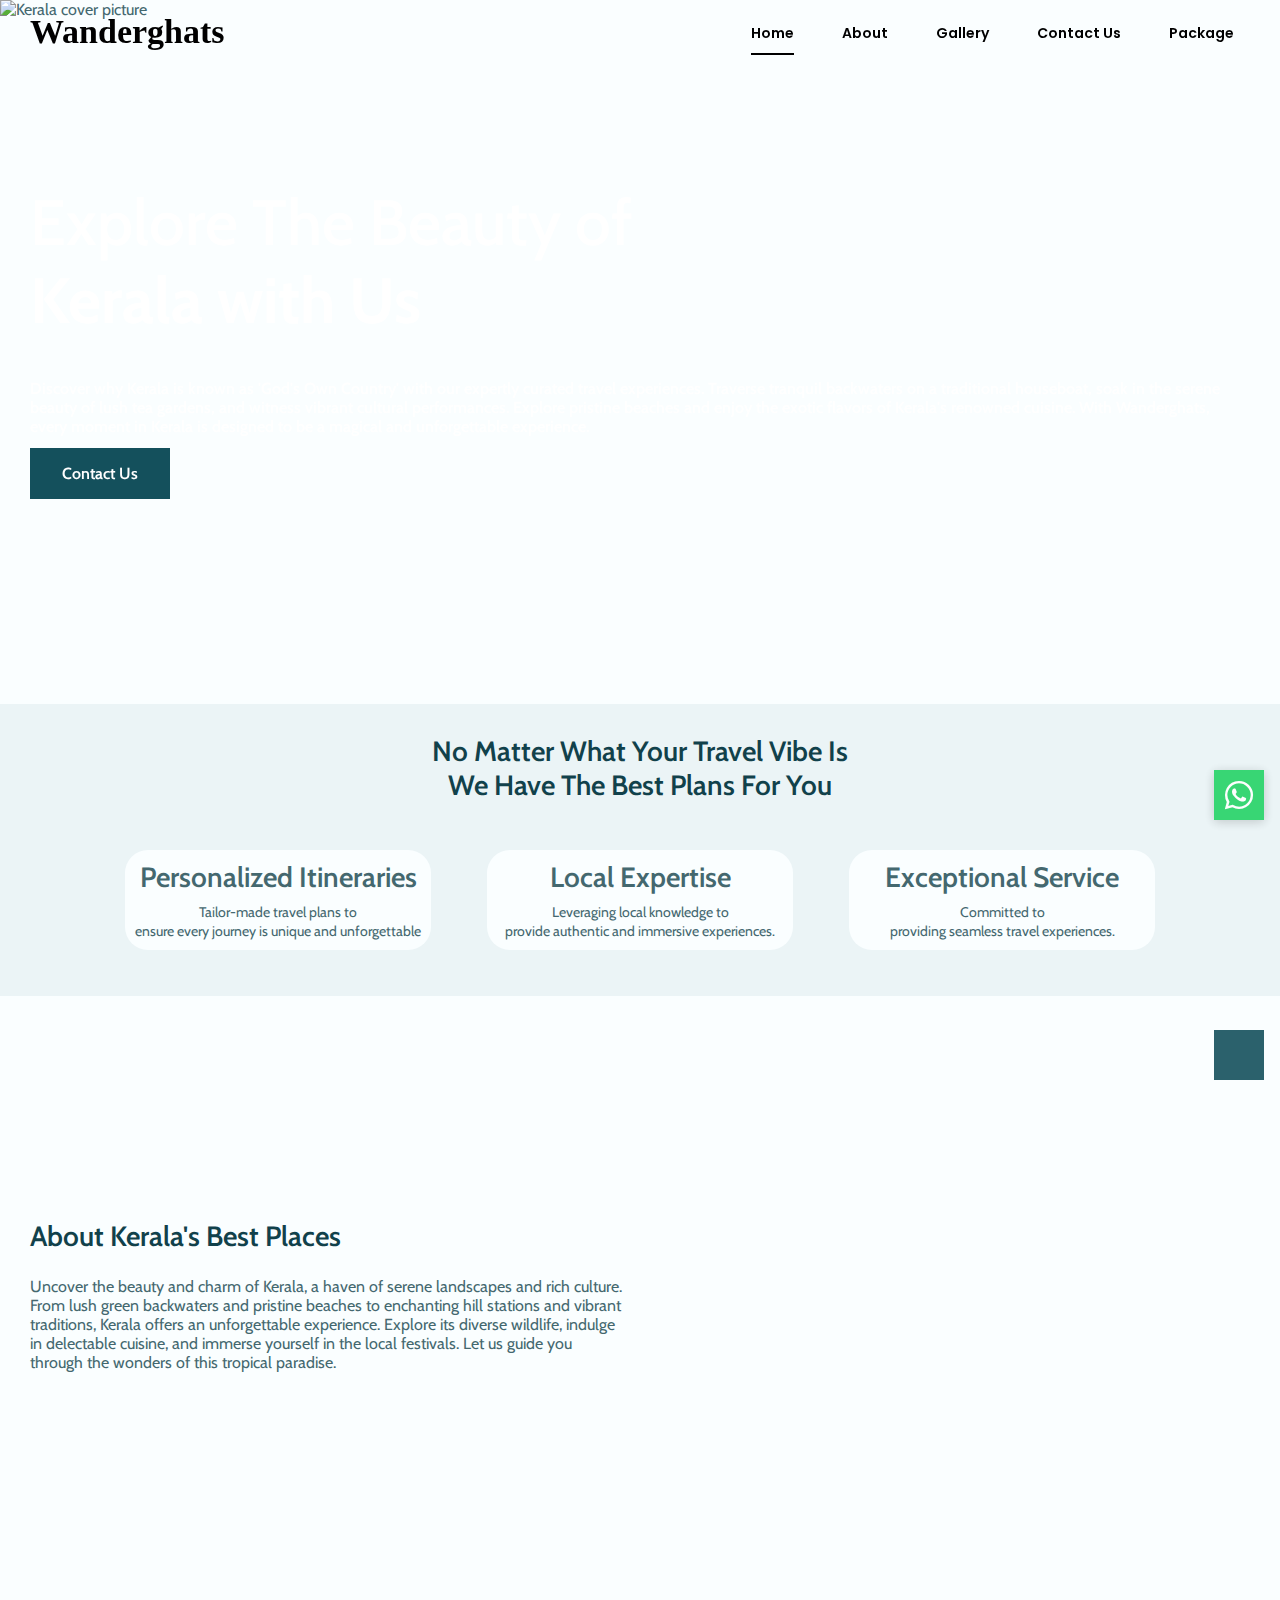
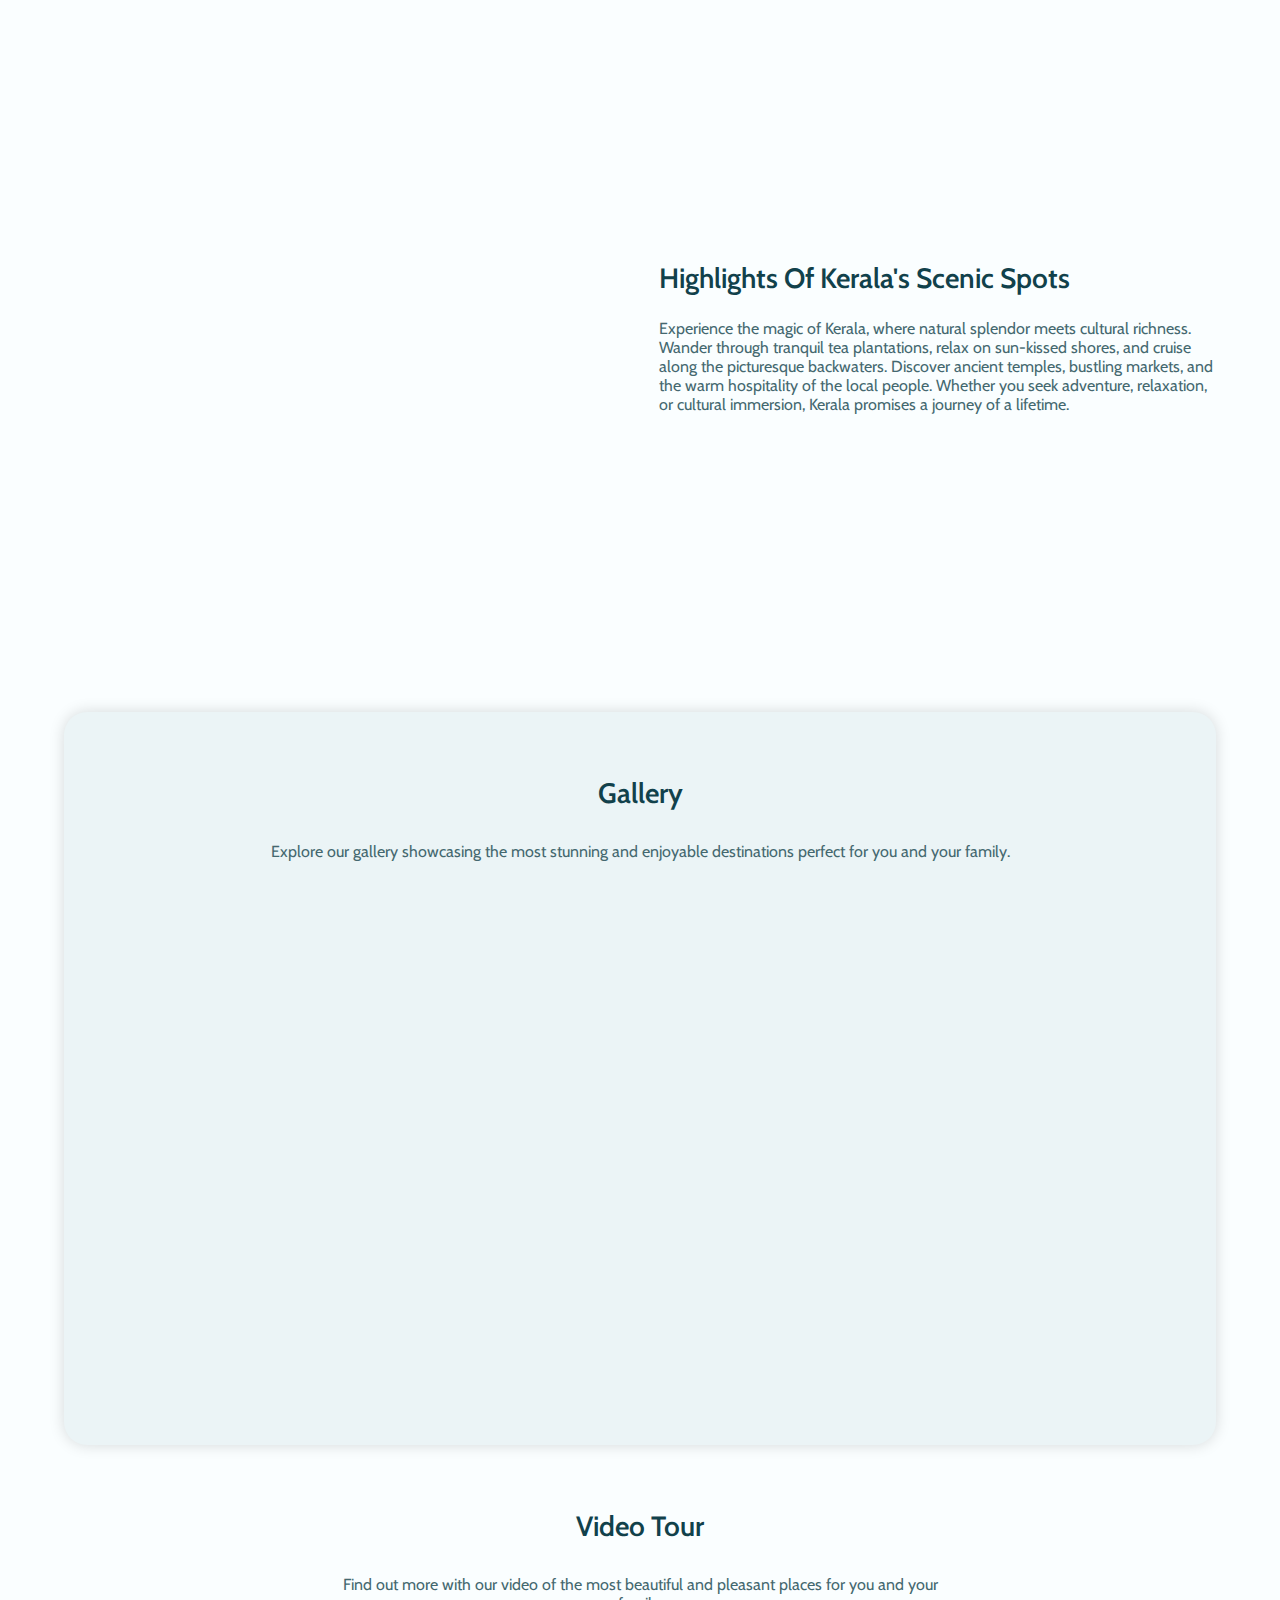
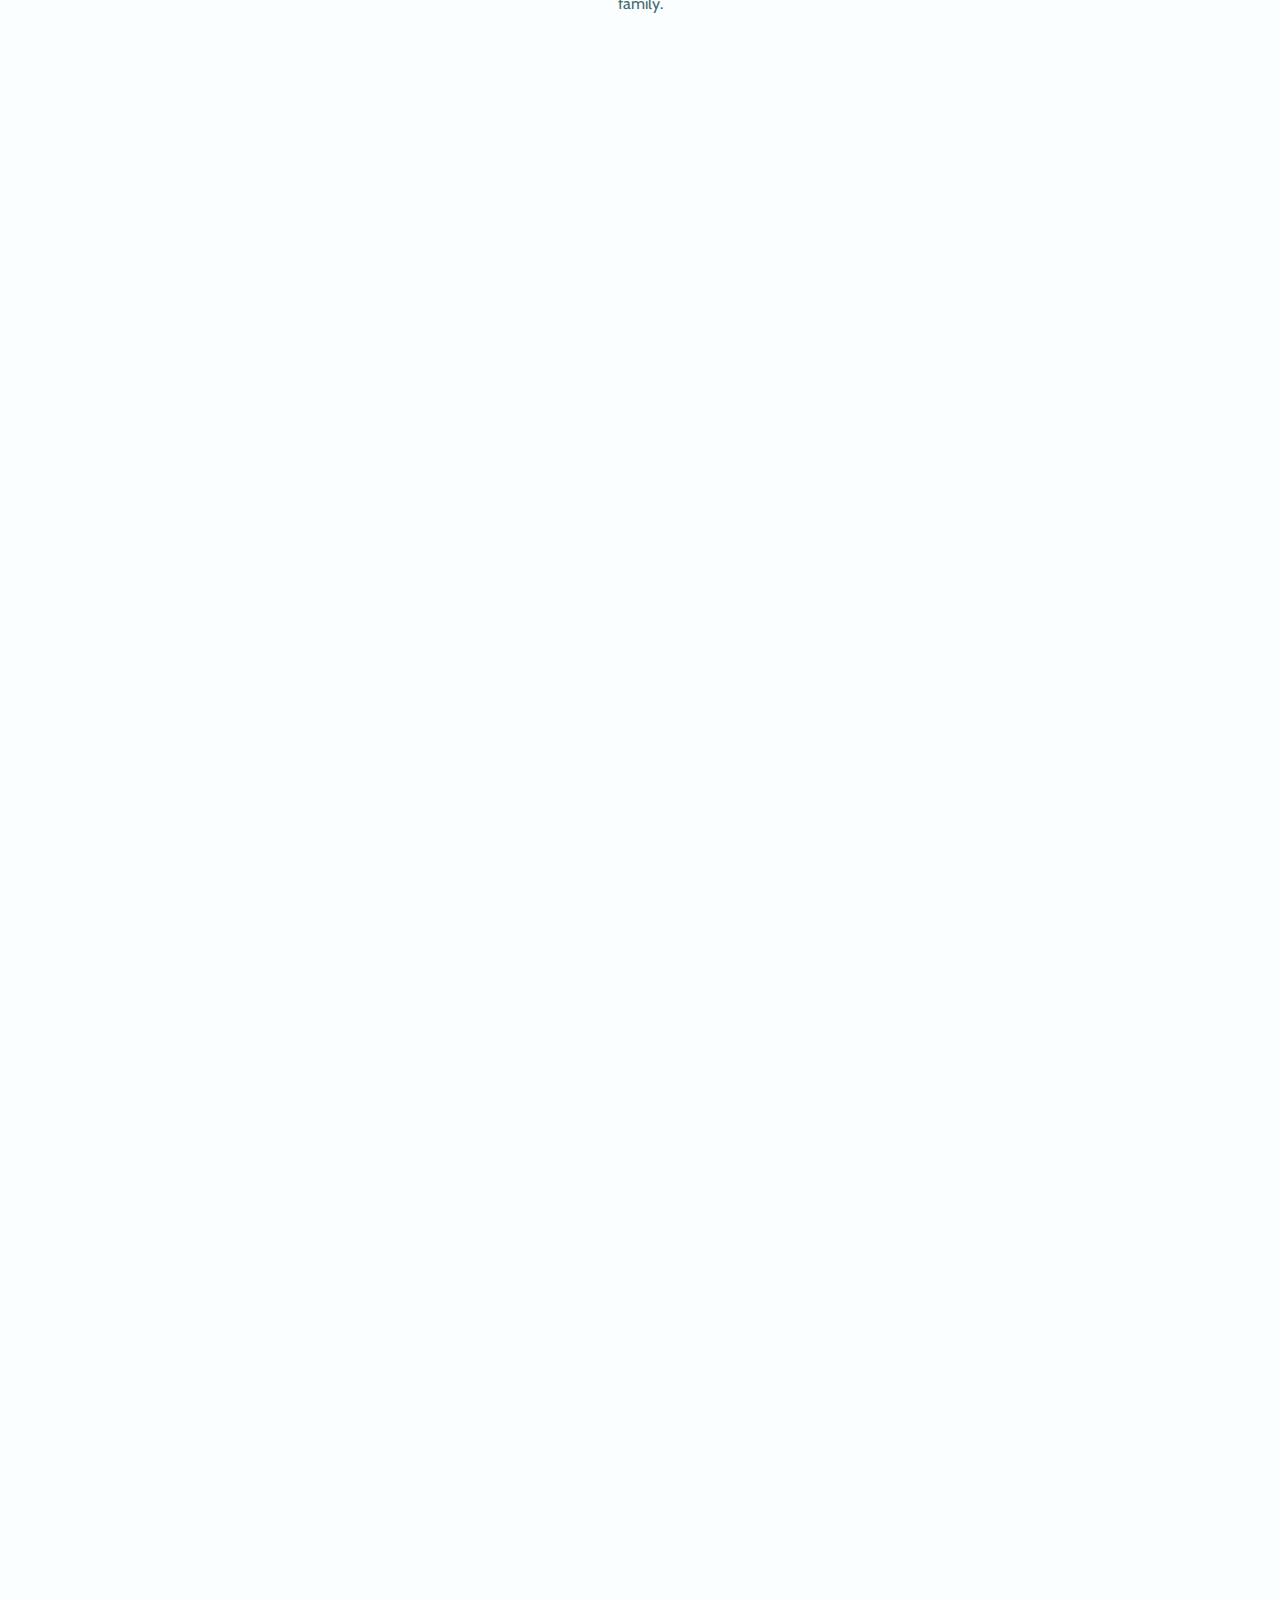
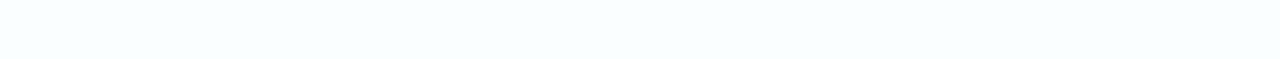
==== commit fe415b15: "Update index.html" ====
--- a/index.html
+++ b/index.html
@@ -3,6 +3,18 @@
 <head>
     <meta charset="UTF-8">
     <meta name="viewport" content="width=device-width, initial-scale=1.0">
+    <meta name="description" content="Explore Kerala with Wanderghats. Discover curated travel experiences in Kerala, including tranquil backwaters, lush tea gardens, and vibrant cultural performances.">
+    <meta name="keywords" content="Kerala travel, Kerala tourism, Kerala tour packages, travel to Kerala, Wanderghats, backwaters, Kerala beaches, Kerala cuisine, Kerala culture, travel deals">
+    <meta name="author" content="Wanderghats">
+    <meta property="og:title" content="Explore Kerala: Best Kerala Travel Deals | Wanderghats">
+    <meta property="og:description" content="Discover Kerala with Wanderghats. Enjoy expertly curated travel experiences and explore Kerala's backwaters, beaches, tea gardens, and cultural performances.">
+    <meta property="og:image" content="assets/img/logo.jpg">
+    <meta property="og:url" content="https://harishshaji.github.io/WanderGhats/">
+    <meta name="twitter:card" content="summary_large_image">
+    <meta name="twitter:title" content="Explore Kerala: Best Kerala Travel Deals | Wanderghats">
+    <meta name="twitter:description" content="Discover Kerala with Wanderghats. Enjoy expertly curated travel experiences and explore Kerala's backwaters, beaches, tea gardens, and cultural performances.">
+    <meta name="twitter:image" content="assets/img/logo.jpg">
+
 
     <link rel="shortcut icon" href="assets\img\logo.jpg" type="image/png">
 
@@ -23,7 +35,7 @@
     <link href='https://fonts.googleapis.com/css?family=Cabin' rel='stylesheet'>
 
 
-    <title>Wanderghats</title>
+    <title>Explore Kerala: Best Kerala Travel Deals | Wanderghats</title>
 </head>
 <body>
     <header class="header" id="header">
@@ -75,7 +87,7 @@
             <div class="home__container container grid">
                 <div class="home__data">
                     <!--<span class="home__data-subtitle">Explore the</span>-->
-                    <h1 class="home__data-title" >Explore The Beauty of<br> <b>Kerala with Us</b></h1>
+                    <h1 class="home__data-title">Explore The Beauty of<br> <b>Kerala with Us</b></h1>
                     <p>
                         <span class="home__data-subtitle">
                             Discover why Kerala is known as 'God's Own Country' with our expertly curated travel experiences.
@@ -100,17 +112,17 @@
                 </div>
 
                 <!--<div class="home__info">
-                    <div>
-                        <span class="home__info-title">5 best places to visit</span>
-                        <a href="" class="button button--flex button--link home__info-button">
-                            More <i class="ri-arrow-right-line"></i>
-                        </a>
-                    </div>
-
-                    <div class="home__info-overlay">
-                        <img src="assets/img/home2.jpg" alt="" class="home__info-img">
-                    </div>
-                </div>-->
+                <div>
+                    <span class="home__info-title">5 best places to visit</span>
+                    <a href="" class="button button--flex button--link home__info-button">
+                        More <i class="ri-arrow-right-line"></i>
+                    </a>
+                </div>
+
+                <div class="home__info-overlay">
+                    <img src="assets/img/home2.jpg" alt="" class="home__info-img">
+                </div>
+            </div>-->
             </div>
         </section>
 
@@ -147,14 +159,14 @@
                     </div>
 
                     <!--<div class="experience__img grid">
-                        <div class="experience__overlay">
-                            <img src="assets/img/pexels-jayanand-rudhan-295717367-13260908.jpg" alt="" class="experience__img-one">
-                        </div>
-
-                        <div class="experience__overlay">
-                            <img src="assets/img/pexels-renjith-tomy-pkm-138432405-10821527.jpg" alt="" class="experience__img-two">
-                        </div>
-                    </div>-->
+                    <div class="experience__overlay">
+                        <img src="assets/img/pexels-jayanand-rudhan-295717367-13260908.jpg" alt="" class="experience__img-one">
+                    </div>
+
+                    <div class="experience__overlay">
+                        <img src="assets/img/pexels-renjith-tomy-pkm-138432405-10821527.jpg" alt="" class="experience__img-two">
+                    </div>
+                </div>-->
                 </div>
             </div>
         </section>
@@ -164,9 +176,9 @@
                 <div class="about__data">
                     <h2 class="section__title about__title">About Kerala's Best Places</h2>
                     <p class="about__description">
-                        Uncover the beauty and charm of Kerala, a haven of serene landscapes and rich culture. 
-                        From lush green backwaters and pristine beaches to enchanting hill stations and vibrant traditions, 
-                        Kerala offers an unforgettable experience. Explore its diverse wildlife, indulge in delectable cuisine, 
+                        Uncover the beauty and charm of Kerala, a haven of serene landscapes and rich culture.
+                        From lush green backwaters and pristine beaches to enchanting hill stations and vibrant traditions,
+                        Kerala offers an unforgettable experience. Explore its diverse wildlife, indulge in delectable cuisine,
                         and immerse yourself in the local festivals. Let us guide you through the wonders of this tropical paradise.
                     </p>
                     <!--<a href="#" class="button">Reserve a place</a>-->
@@ -205,8 +217,8 @@
                     <div class="about__data">
                         <h2 class="section__title about__title">Highlights of Kerala's Scenic Spots</h2>
                         <p class="about__description">
-                            Experience the magic of Kerala, where natural splendor meets cultural richness. 
-                            Wander through tranquil tea plantations, relax on sun-kissed shores, and cruise along the picturesque backwaters. 
+                            Experience the magic of Kerala, where natural splendor meets cultural richness.
+                            Wander through tranquil tea plantations, relax on sun-kissed shores, and cruise along the picturesque backwaters.
                             Discover ancient temples, bustling markets, and the warm hospitality of the local people.
                             Whether you seek adventure, relaxation, or cultural immersion, Kerala promises a journey of a lifetime.
                         </p>
@@ -215,14 +227,14 @@
                 </div>
 
                 <!--<div class="experience__img grid">
-                    <div class="experience__overlay">
-                        <img src="assets/img/pexels-jayanand-rudhan-295717367-13260908.jpg" alt="" class="experience__img-one">
-                    </div>
-
-                    <div class="experience__overlay">
-                        <img src="assets/img/pexels-renjith-tomy-pkm-138432405-10821527.jpg" alt="" class="experience__img-two">
-                    </div>
-                </div>-->
+                <div class="experience__overlay">
+                    <img src="assets/img/pexels-jayanand-rudhan-295717367-13260908.jpg" alt="" class="experience__img-one">
+                </div>
+
+                <div class="experience__overlay">
+                    <img src="assets/img/pexels-renjith-tomy-pkm-138432405-10821527.jpg" alt="" class="experience__img-two">
+                </div>
+            </div>-->
             </div>
         </section>
 
@@ -248,7 +260,7 @@
 
                     <!--==================== DISCOVER 5 ====================-->
                     <div class="discover__card swiper-slide">
-                        <img src="assets/img/a_idukky.jpg" alt="house boat" class="discover__img">
+                        <img src="assets/img/a_idukky.jpg" alt="Idukky Traditional boat" class="discover__img">
                         <div class="discover__data">
                             <h2 class="discover__title">Traditional boat</h2>
                             <span class="discover__description">Idukki</span>
@@ -257,7 +269,7 @@
 
                     <!--==================== DISCOVER 8 ====================-->
                     <div class="discover__card swiper-slide">
-                        <img src="assets/img/a_pooram.jpg" alt="house boat" class="discover__img">
+                        <img src="assets/img/a_pooram.jpg" alt="local festival" class="discover__img">
                         <div class="discover__data">
                             <h2 class="discover__title">Pooram</h2>
                             <span class="discover__description">local festival</span>
@@ -266,7 +278,7 @@
 
                     <!--==================== DISCOVER 9 ====================-->
                     <div class="discover__card swiper-slide">
-                        <img src="assets/img/a_Pottery Making.jpg" alt="house boat" class="discover__img">
+                        <img src="assets/img/a_Pottery Making.jpg" alt="Pottery Making" class="discover__img">
                         <div class="discover__data">
                             <h2 class="discover__title">Pottery Making</h2>
                             <span class="discover__description">Wayanad</span>
@@ -275,7 +287,7 @@
 
                     <!--==================== DISCOVER 10 ====================-->
                     <div class="discover__card swiper-slide">
-                        <img src="assets/img/a_Sadhya.jpg" alt="house boat" class="discover__img">
+                        <img src="assets/img/a_Sadhya.jpg" alt="Kerala meals - Sadya" class="discover__img">
                         <div class="discover__data">
                             <h2 class="discover__title">Sadya</h2>
                             <span class="discover__description">Sadya is a meal of Kerala</span>
@@ -284,7 +296,7 @@
 
                     <!--==================== DISCOVER 11 ====================-->
                     <div class="discover__card swiper-slide">
-                        <img src="assets/img/a_Theyyam.jpg" alt="house boat" class="discover__img">
+                        <img src="assets/img/a_Theyyam.jpg" alt="Theyyam" class="discover__img">
                         <div class="discover__data">
                             <h2 class="discover__title">Theyyam</h2>
                             <span class="discover__description">Artform</span>
@@ -294,7 +306,7 @@
 
                     <!--==================== DISCOVER 1 ====================-->
                     <div class="discover__card swiper-slide">
-                        <img src="assets/img/a_beach.jpg" alt="beach" class="discover__img">
+                        <img src="assets/img/a_beach.jpg" alt="Beach in Kerala" class="discover__img">
                         <div class="discover__data">
                             <h2 class="discover__title">Beach in Kerala</h2>
                             <span class="discover__description">Korzhikode</span>
@@ -320,7 +332,7 @@
 
                     <!--==================== DISCOVER 13 ====================-->
                     <div class="discover__card swiper-slide">
-                        <img src="assets/img/a_Varkkala.jpg" alt="house boat" class="discover__img">
+                        <img src="assets/img/a_Varkkala.jpg" alt="Varkkala beach" class="discover__img">
                         <div class="discover__data">
                             <h2 class="discover__title">Varkkala beach</h2>
                             <span class="discover__description">Trivandrum</span>
@@ -329,7 +341,7 @@
 
                     <!--==================== DISCOVER 14 ====================-->
                     <div class="discover__card swiper-slide">
-                        <img src="assets/img/a_Wayanad Tree Houses.jpg" alt="house boat" class="discover__img">
+                        <img src="assets/img/a_Wayanad Tree Houses.jpg" alt="Tree house" class="discover__img">
                         <div class="discover__data">
                             <h2 class="discover__title">Tree house</h2>
                             <span class="discover__description">Wayanad</span>
@@ -338,7 +350,7 @@
 
                     <!--==================== DISCOVER 15 ====================-->
                     <div class="discover__card swiper-slide">
-                        <img src="assets/img/a_Wild life.jpg" alt="house boat" class="discover__img">
+                        <img src="assets/img/a_Wild life.jpg" alt="Wild life - Kerala" class="discover__img">
                         <div class="discover__data">
                             <h2 class="discover__title">Wild life</h2>
                             <span class="discover__description">Wayanad</span>
@@ -347,7 +359,7 @@
 
                     <!--==================== DISCOVER 6 ====================-->
                     <div class="discover__card swiper-slide">
-                        <img src="assets/img/a_Kathakali.jpg" alt="house boat" class="discover__img">
+                        <img src="assets/img/a_Kathakali.jpg" alt="Kathakali" class="discover__img">
                         <div class="discover__data">
                             <h2 class="discover__title">Kathakali</h2>
                             <span class="discover__description">Artform</span>
@@ -356,7 +368,7 @@
 
                     <!--==================== DISCOVER 7 ====================-->
                     <div class="discover__card swiper-slide">
-                        <img src="assets/img/a_Mohiniattam.jpg" alt="house boat" class="discover__img">
+                        <img src="assets/img/a_Mohiniattam.jpg" alt="Mohiniyattam" class="discover__img">
                         <div class="discover__data">
                             <h2 class="discover__title">Mohiniyattam</h2>
                             <span class="discover__description">Artform</span>
@@ -396,7 +408,7 @@
         <section class="place section" id="place">
             <h2 class="section__title">Our Packages</h2>
             <p class="video__description">
-                Select from our range of carefully crafted travel packages, each offering unique experiences of Kerala. 
+                Select from our range of carefully crafted travel packages, each offering unique experiences of Kerala.
                 Whether you prefer a short getaway or an extended stay,
                 our packages vary in duration to suit your schedule while ensuring a memorable journey.
             </p>
@@ -459,7 +471,7 @@
                         <div class="place__data">
                             <h3 class="place__title">Retreat Line</h3>
                             <span class="place__subtitle">7 Day/ 8 Night</span>
-                            <span class="place__price">£ 1399/€ 1699</span>
+                            <span class="place__price">£ 1799/€ 1999</span>
                         </div>
                     </div>
 
@@ -495,28 +507,7 @@
             </div>
         </section>
 
-        <!--==================== SPONSORS ====================-->
-        <!--<section class="sponsor section">
-        <h2 class="section__title">Our sponsors</h2>
-        <div class="sponsor__container container grid">-->
-        <!--<div class="sponsor__content">
-            <img src="assets/img/sponsors1.png" alt="" class="sponsor__img">
-        </div>-->
-        <!--<div class="sponsor__content">
-            <img src="assets/img/sponsors2.png" alt="" class="sponsor__img">
-        </div>-->
-        <!--<div class="sponsor__content">
-            <img src="assets/img/sponsors3.png" alt="" class="sponsor__img">
-        </div>-->
-        <!--<div class="sponsor__content">
-            <img src="assets/img/sponsors4.png" alt="" class="sponsor__img">
-        </div>-->
-        <!--<div class="sponsor__content">
-            <img src="assets/img/sponsors5.png" alt="" class="sponsor__img">
-        </div>-->
-        <!--</div>
-            </section>
-        </main>-->
+        
         <!--==================== FOOTER ====================-->
         <footer class="footer section">
             <div class="footer__container container grid">
@@ -528,7 +519,7 @@
                             we offer you the <br> experience.
                         </p>
                         <div>
-                                 <a href="https://www.facebook.com/profile.php?id=61562766463243" target="_blank" class="footer__social">
+                            <a href="https://www.facebook.com/profile.php?id=61562766463243" target="_blank" class="footer__social">
                                 <i class="ri-facebook-box-fill"></i>
                             </a>
                             <a href="https://www.instagram.com/wanderghats?igsh=MXBhcjBhM2lieWp1OQ==" target="_blank" class="footer__social">
@@ -552,20 +543,7 @@
                         </ul>
                     </div>
 
-                    <!--<div class="footer__data">
-                    <h3 class="footer__subtitle">Company</h3>
-                    <ul>
-                        <li class="footer__item">
-                            <a href="" class="footer__link">Our Team</a>
-                        </li>-->
-                    <!--<li class="footer__item">
-                        <a href="" class="footer__link">Plan y Pricing</a>
-                    </li>-->
-                    <!--<li class="footer__item">
-                        <a href="" class="footer__link">Become a member</a>
-                    </li>-->
-                    <!--</ul>
-                    </div>-->
+                    
 
                     <div class="footer__data">
                         <h3 class="footer__subtitle">Support</h3>
@@ -582,10 +560,7 @@
 
                 <div class="footer__rights">
                     <p class="footer__copy">&#169; 2024 Wanderghats. All rigths reserved.</p>
-                    <!--<div class="footer__terms">
-                        <a href="#" class="footer__terms-link">Terms & Agreements</a>
-                        <a href="#" class="footer__terms-link">Privacy Policy</a>
-                    </div>-->
+                   
                 </div>
             </div>
         </footer>
@@ -594,7 +569,9 @@
         <a href="#" class="scrollup" id="scroll-up">
             <i class="ri-arrow-up-line scrollup__icon"></i>
         </a>
-
+        <a href="https://wa.me/+37128688830" id="whatsapp-button" target="_blank">
+            <i class="fa-brands fa-whatsapp fa-2xl" style="color: #ffffff;"></i>
+        </a>
 
         <!--=============== SCROLL REVEAL===============-->
         <script src="assets/js/scrollreveal.min.js"></script>
--- a/assets/css/styles.css
+++ b/assets/css/styles.css
@@ -850,15 +850,17 @@
 
 /*========== SCROLL UP ==========*/
 .scrollup {
-  position: fixed;
-  right: 1rem;
-  bottom: -20%;
-  background-color: var(--first-color);
-  padding: .5rem;
-  display: flex;
-  opacity: .9;
-  z-index: var(--z-tooltip);
-  transition: .4s;
+    position: fixed;
+    right: 1rem;
+    bottom: -20%;
+    background-color: var(--first-color);
+    padding: 1rem;
+    display: flex;
+    opacity: .9;
+    z-index: var(--z-tooltip);
+    transition: .4s;
+    width: 50px;
+    height: 50px;
 }
 
 .scrollup:hover {
@@ -873,7 +875,7 @@
 
 /* Show scroll */
 .show-scroll {
-  bottom: 5rem;
+  bottom: 20px;
 }
 
 /*=============== SCROLL BAR ===============*/
@@ -1141,3 +1143,26 @@
         padding-right: 30px;
     }*/
 }
+
+#whatsapp-button {
+    position: fixed;
+    bottom: 5rem;
+    right: 1rem;
+    background-color: #25d366;
+    width: 50px;
+    height: 50px;
+    display: flex;
+    justify-content: center;
+    align-items: center;
+    box-shadow: 0 2px 10px rgba(0, 0, 0, 0.2);
+    z-index: var(--z-tooltip);
+    opacity: .9;
+    transition: .4s;
+}
+
+
+#whatsapp-button:hover {
+    background-color: #175b69;
+    opacity: 1;
+}
+
